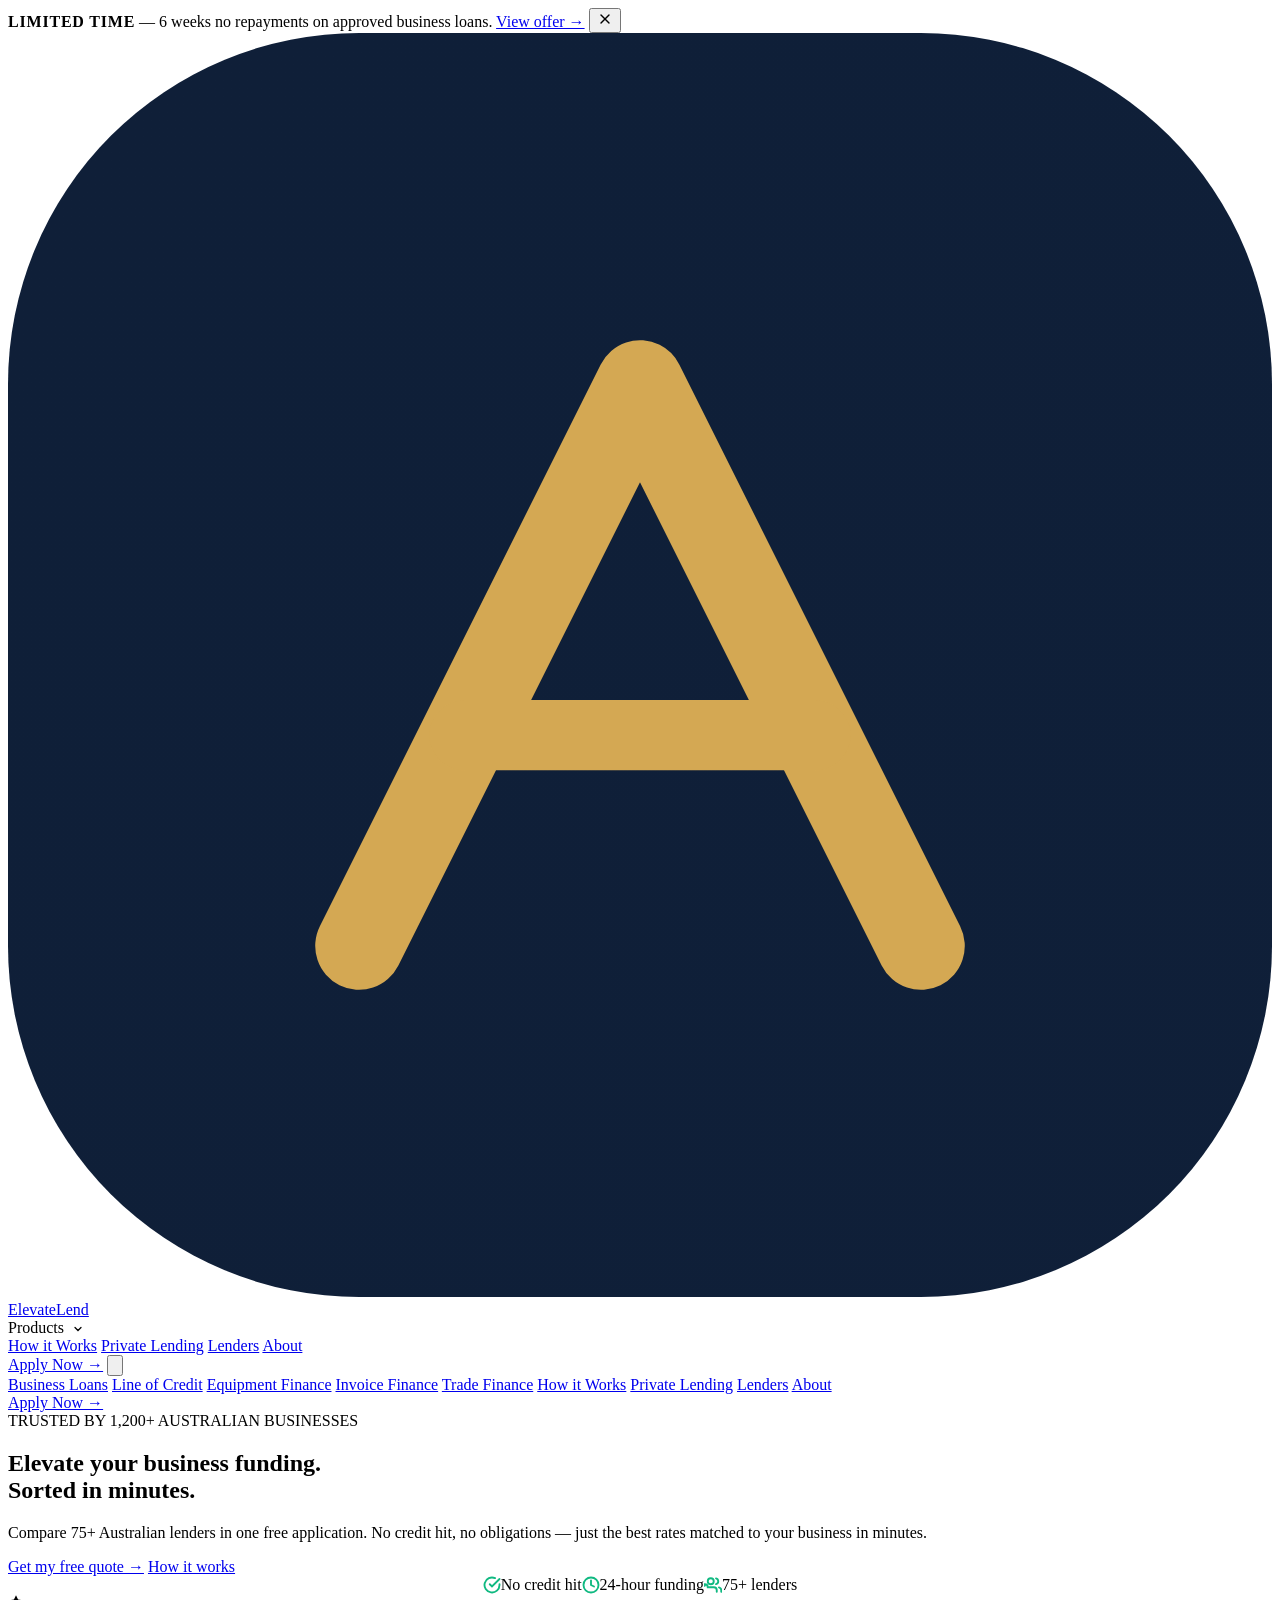
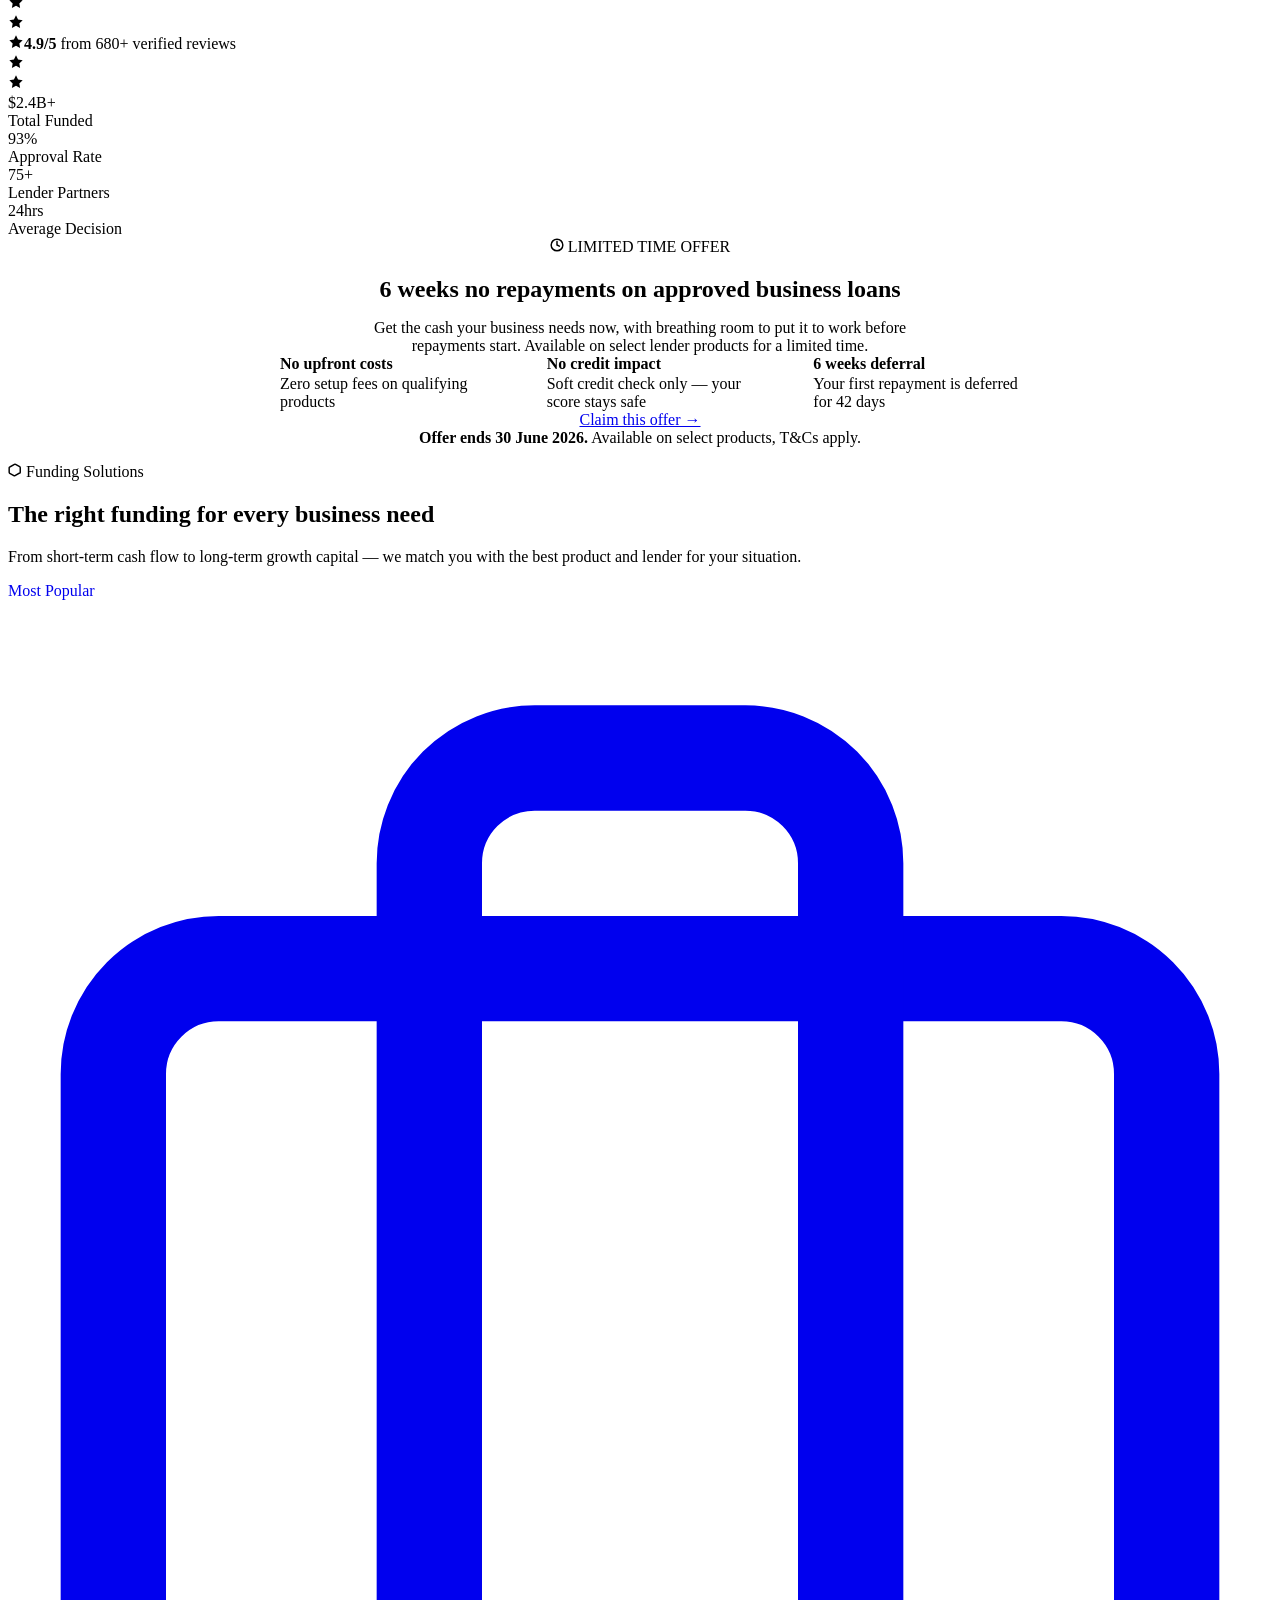
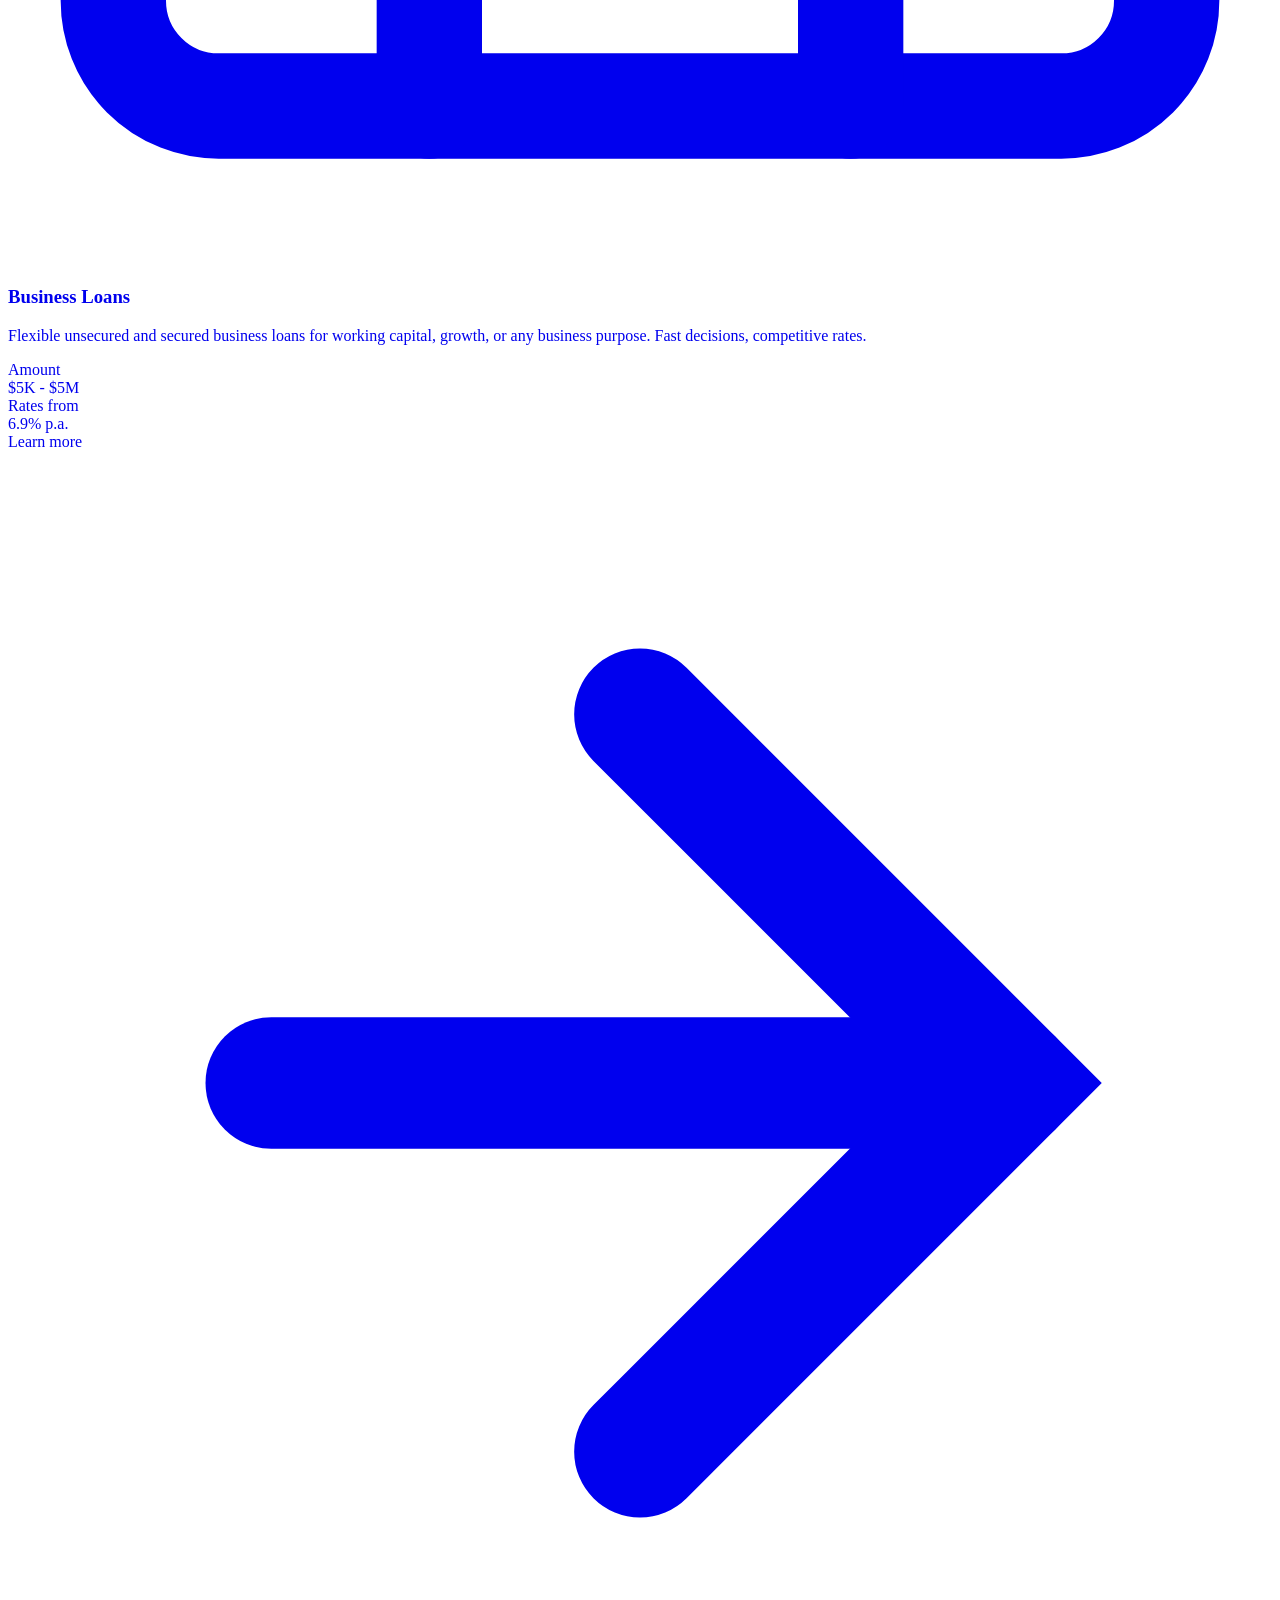
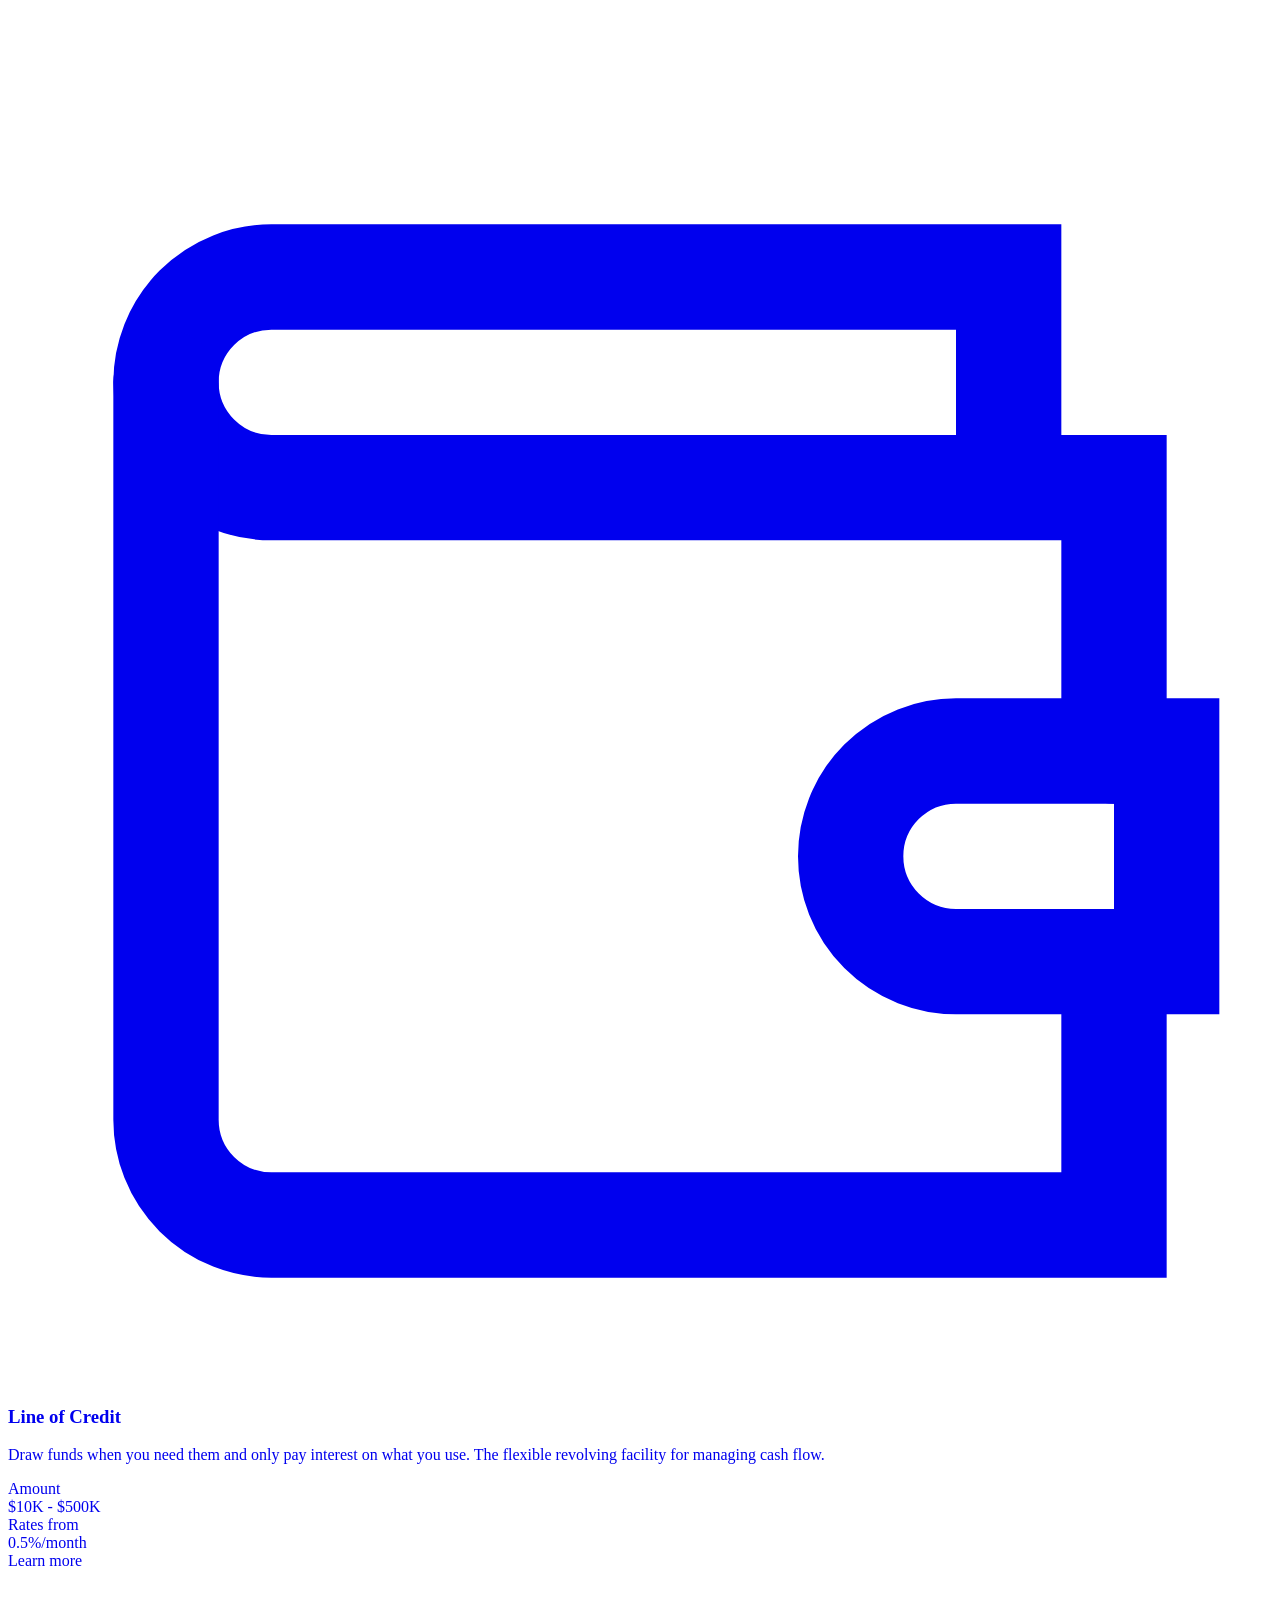
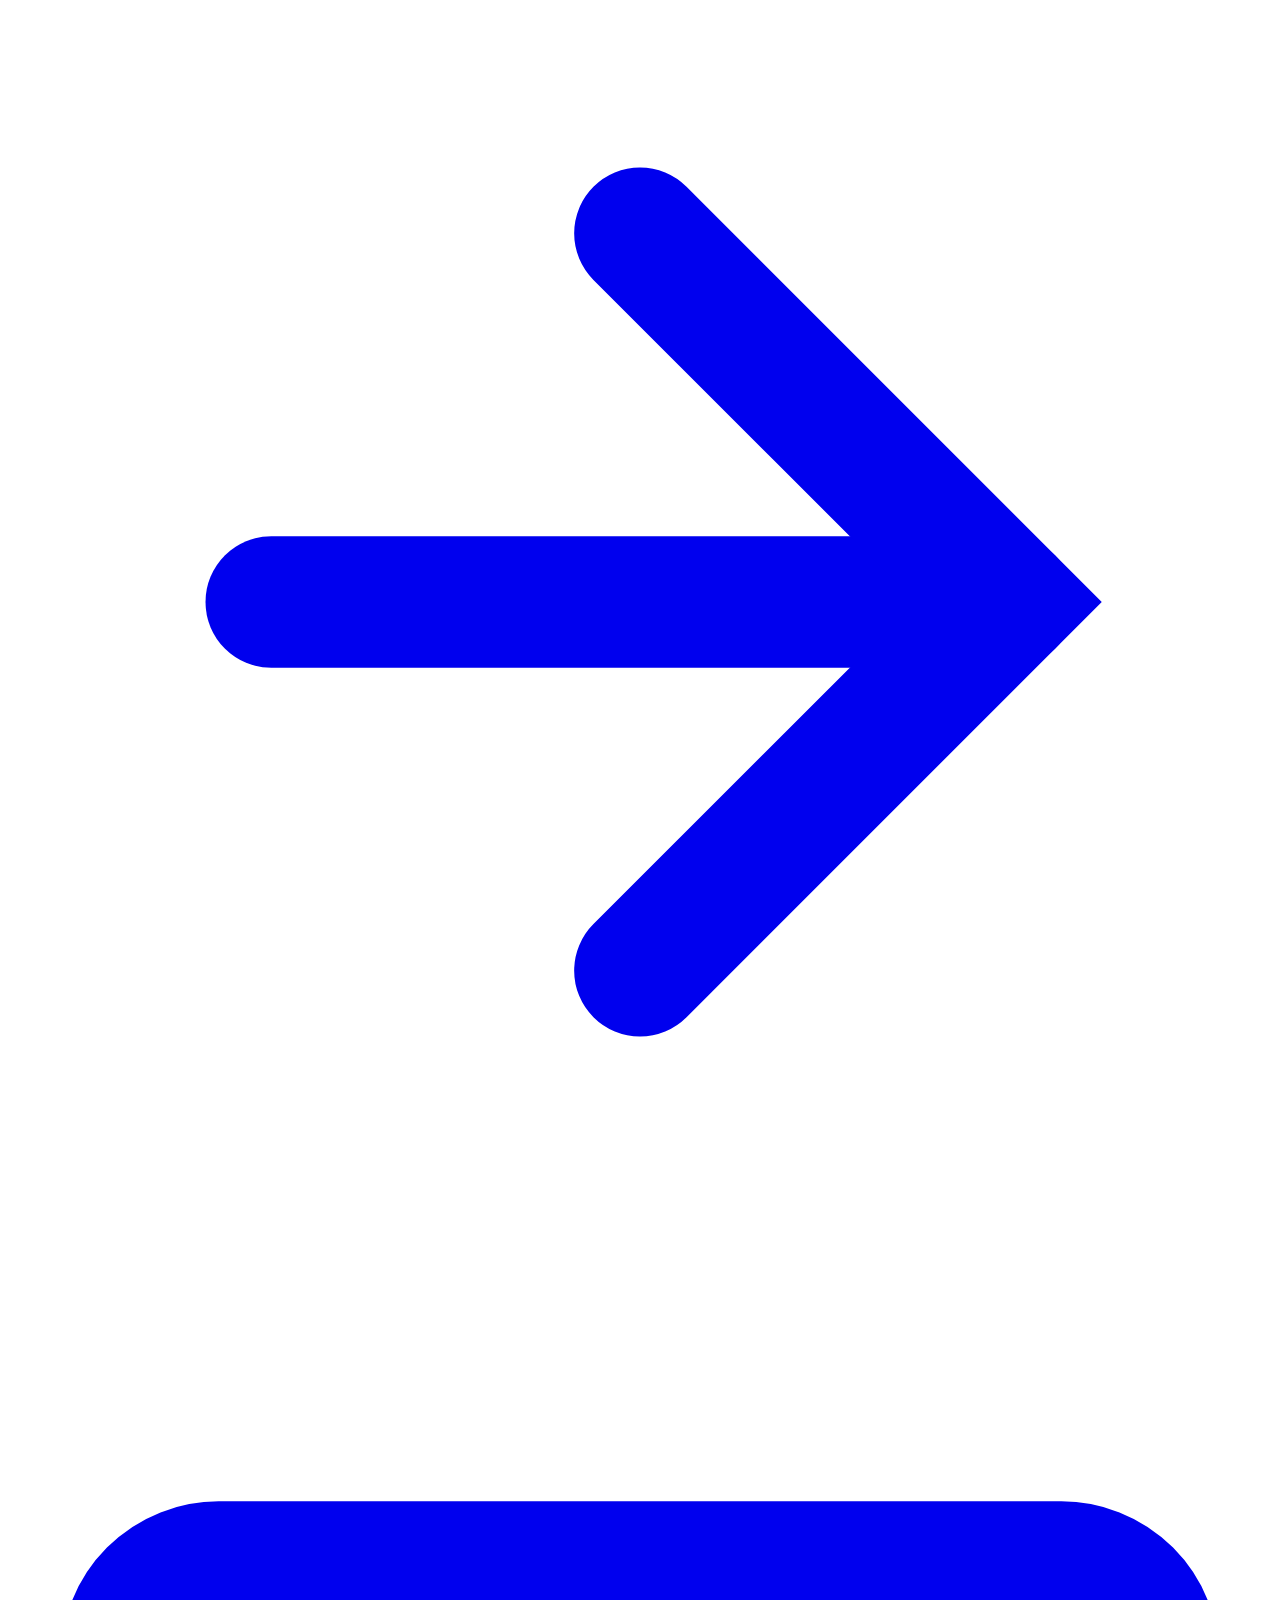
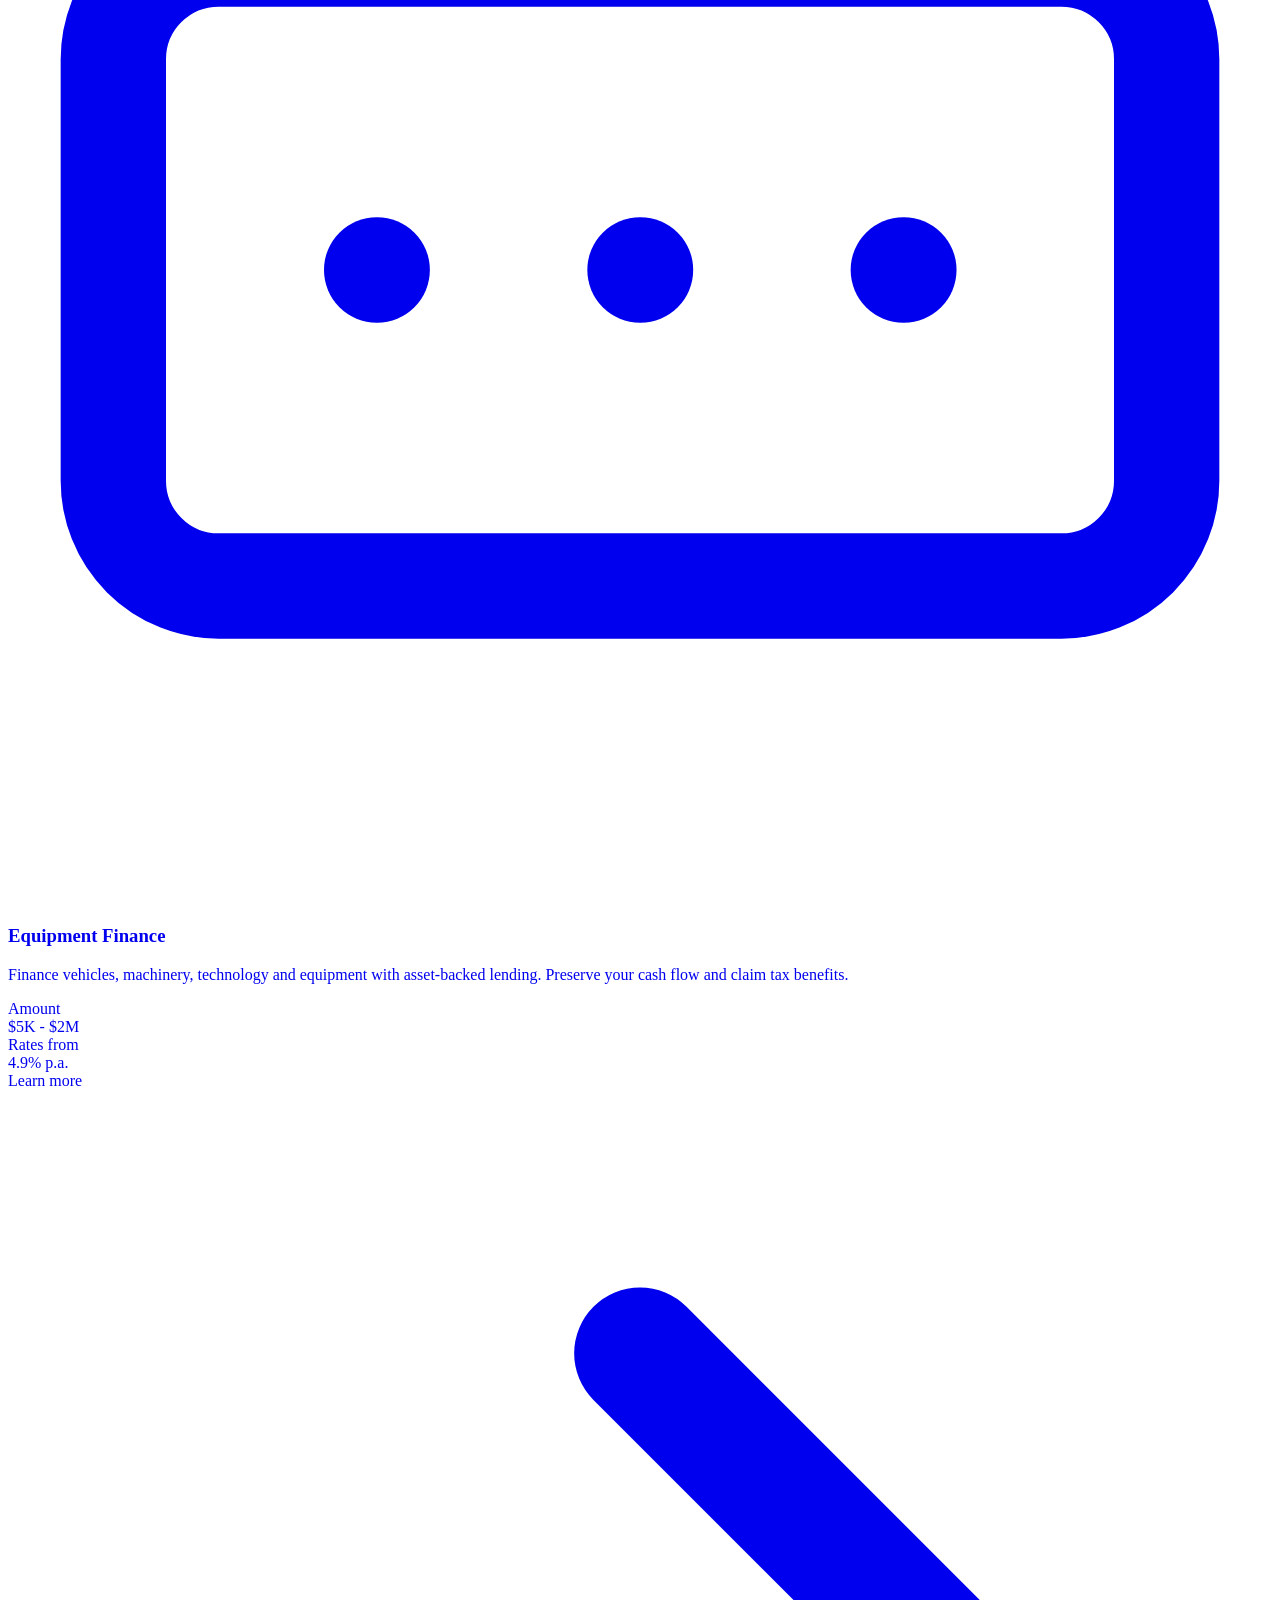
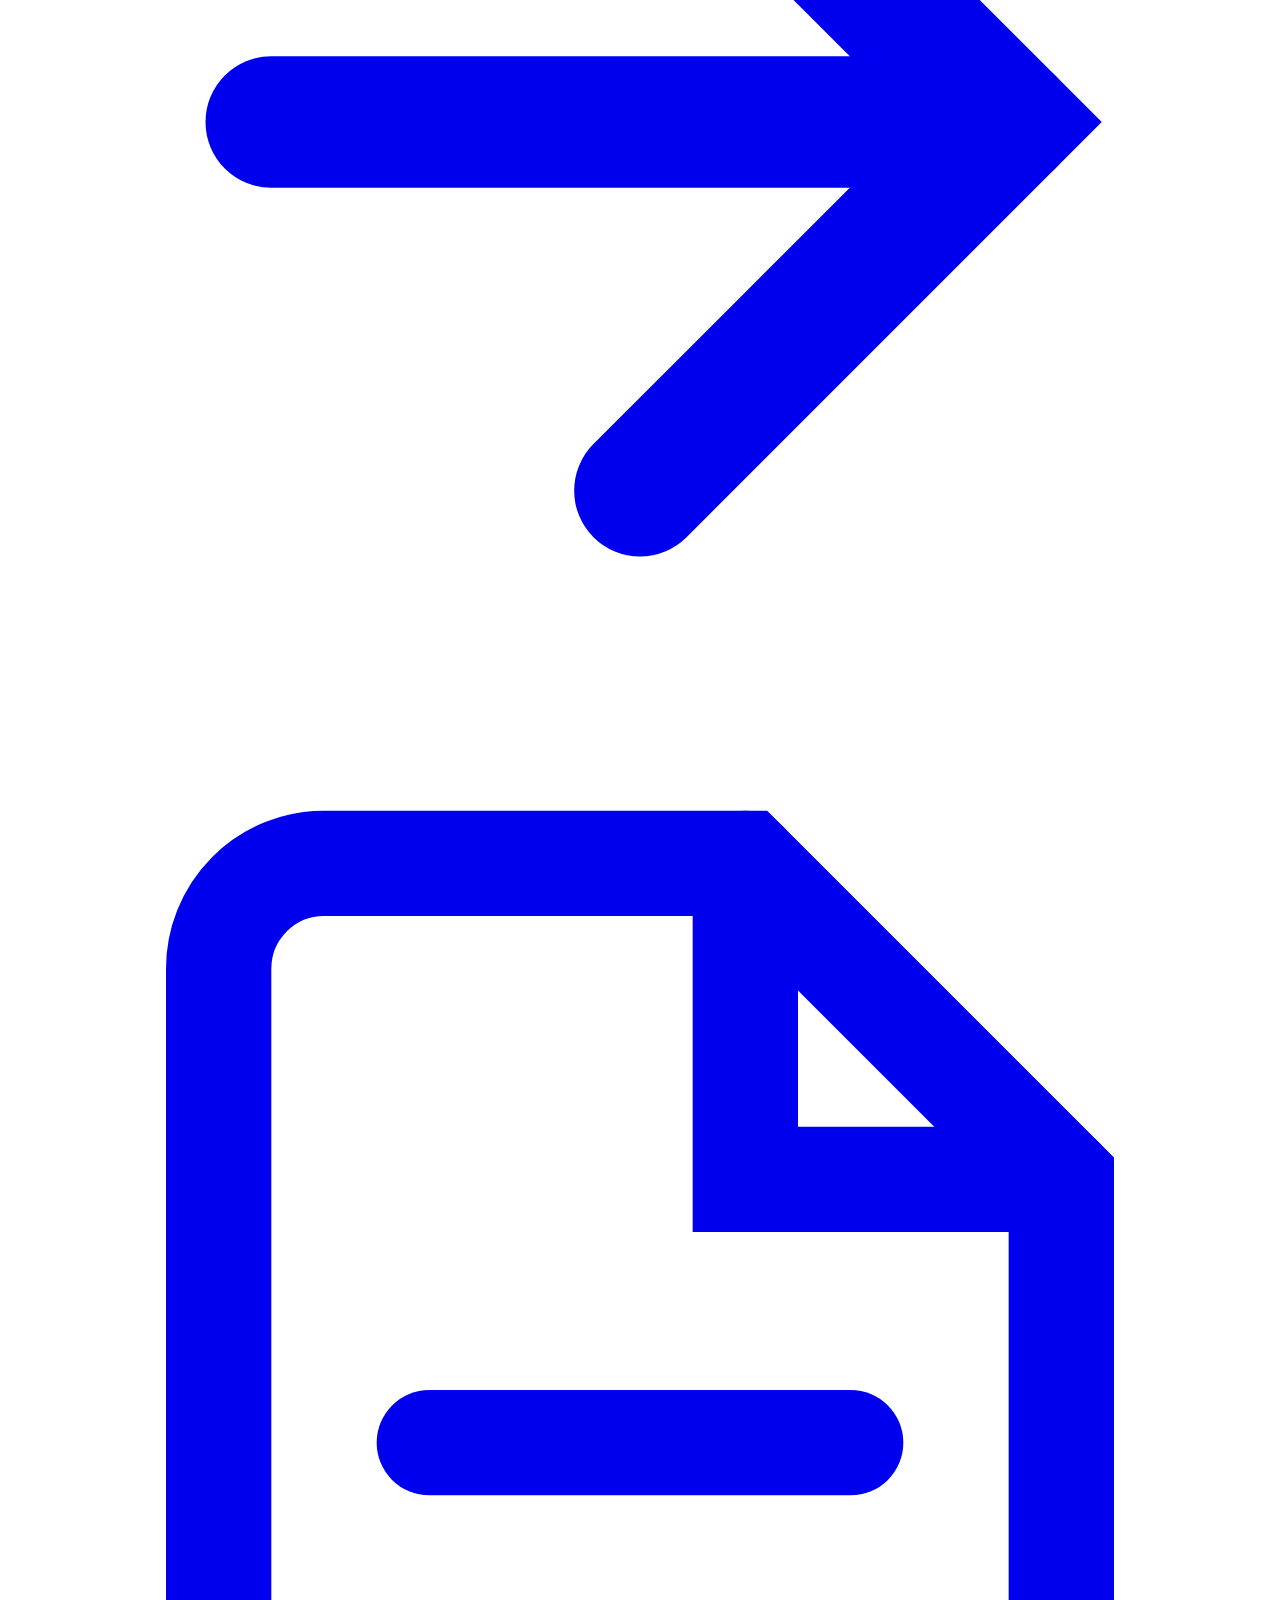
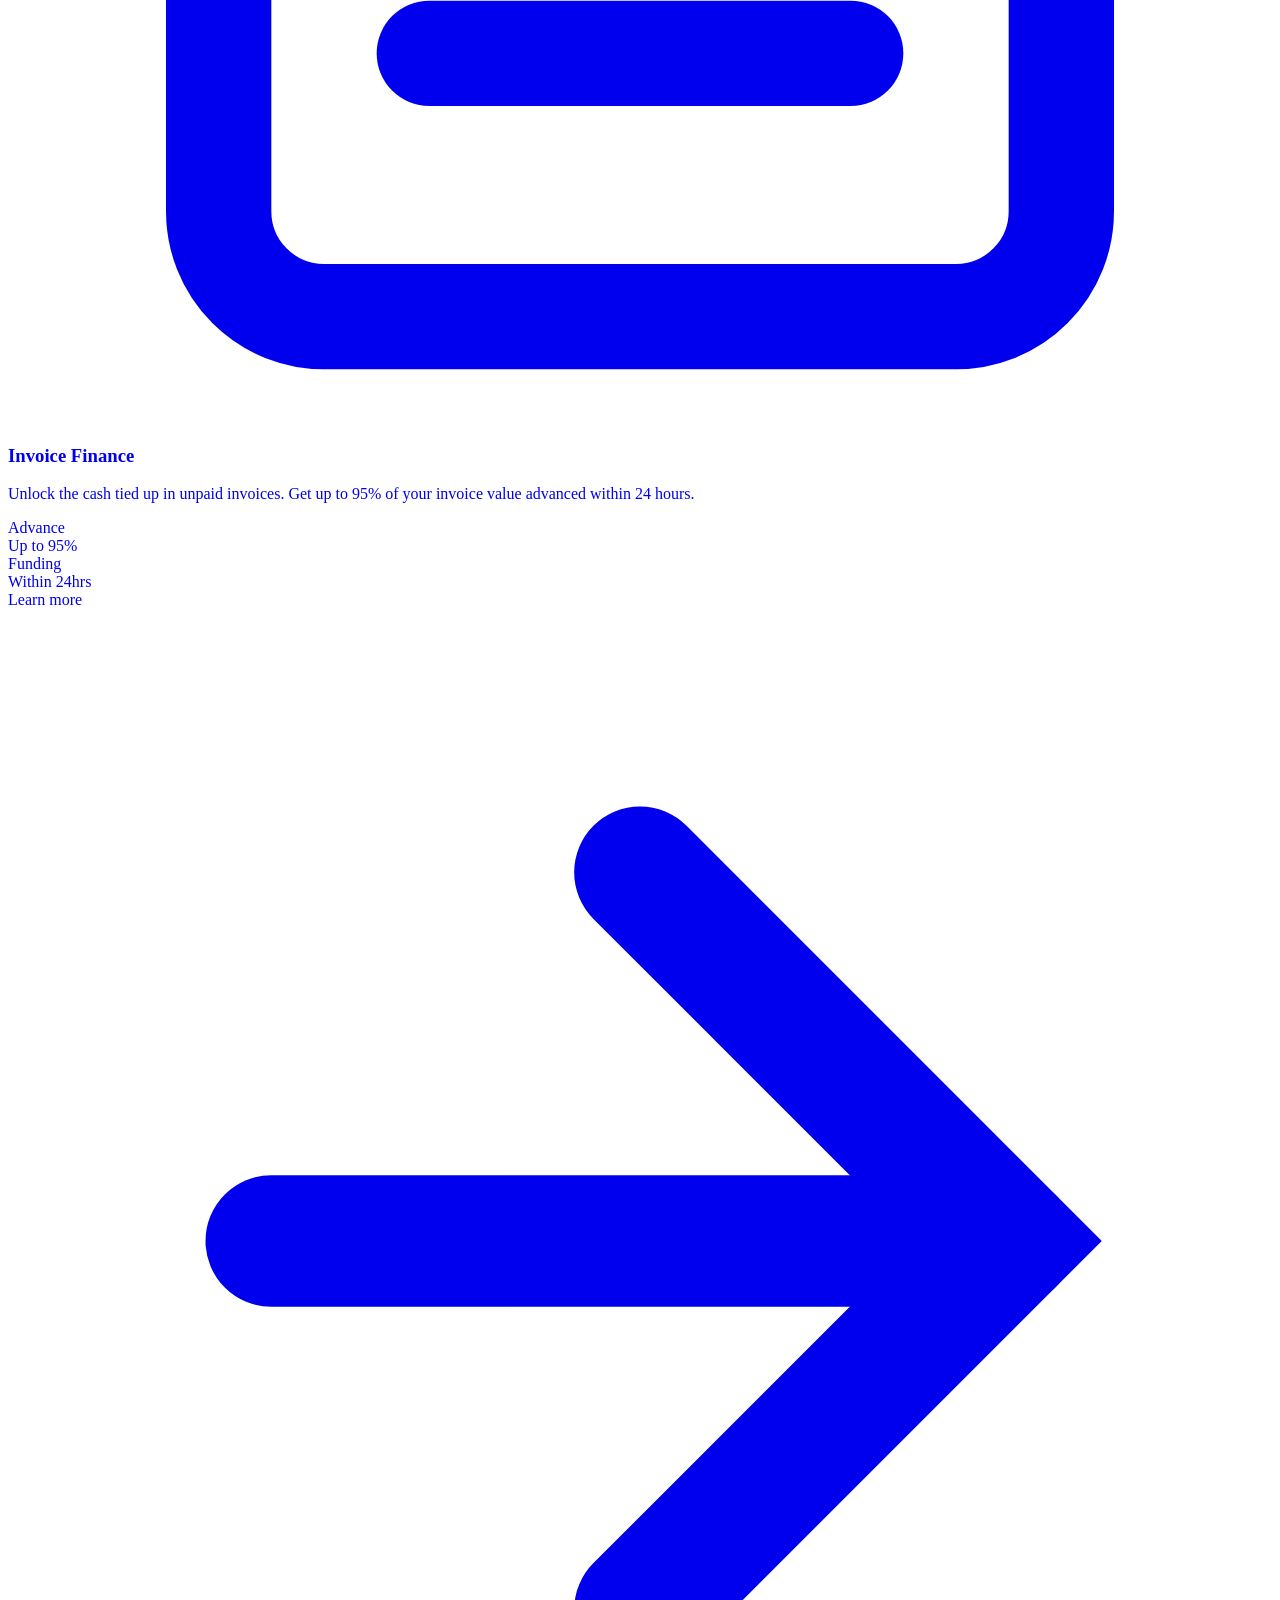
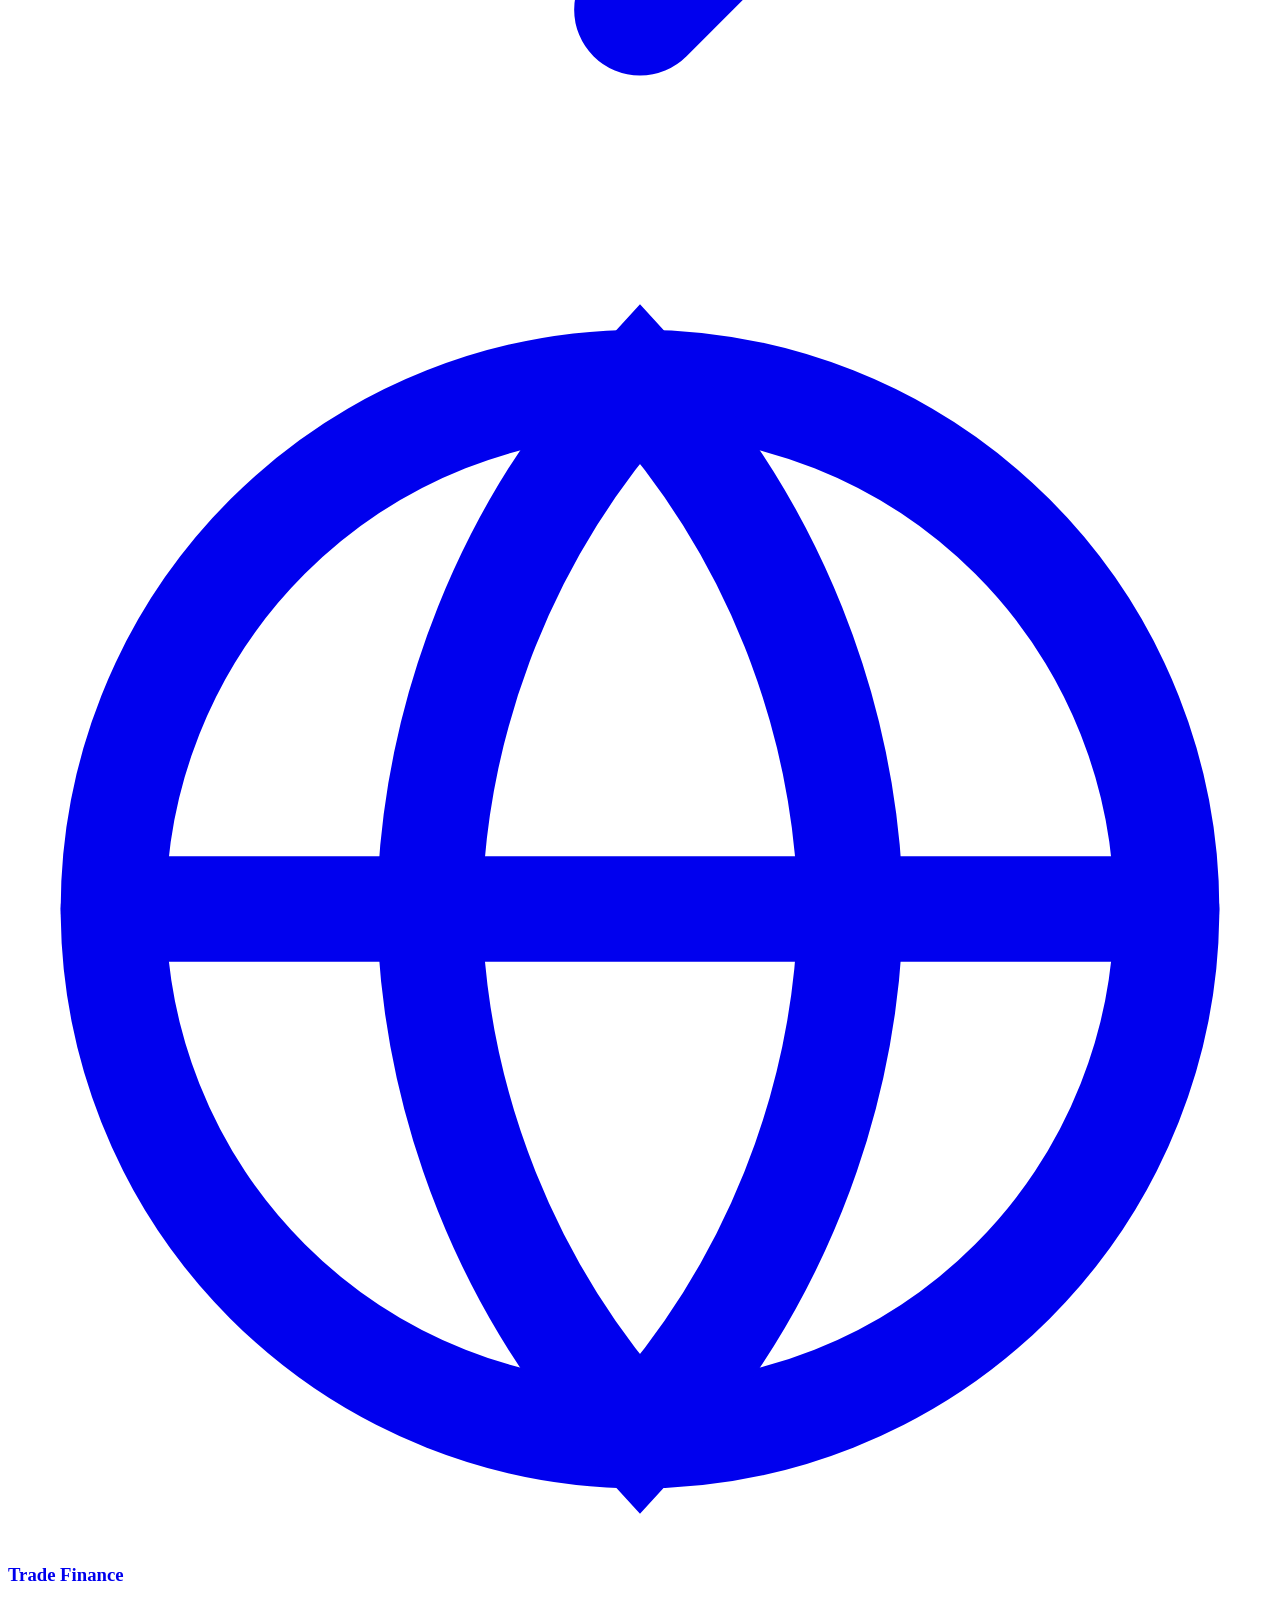
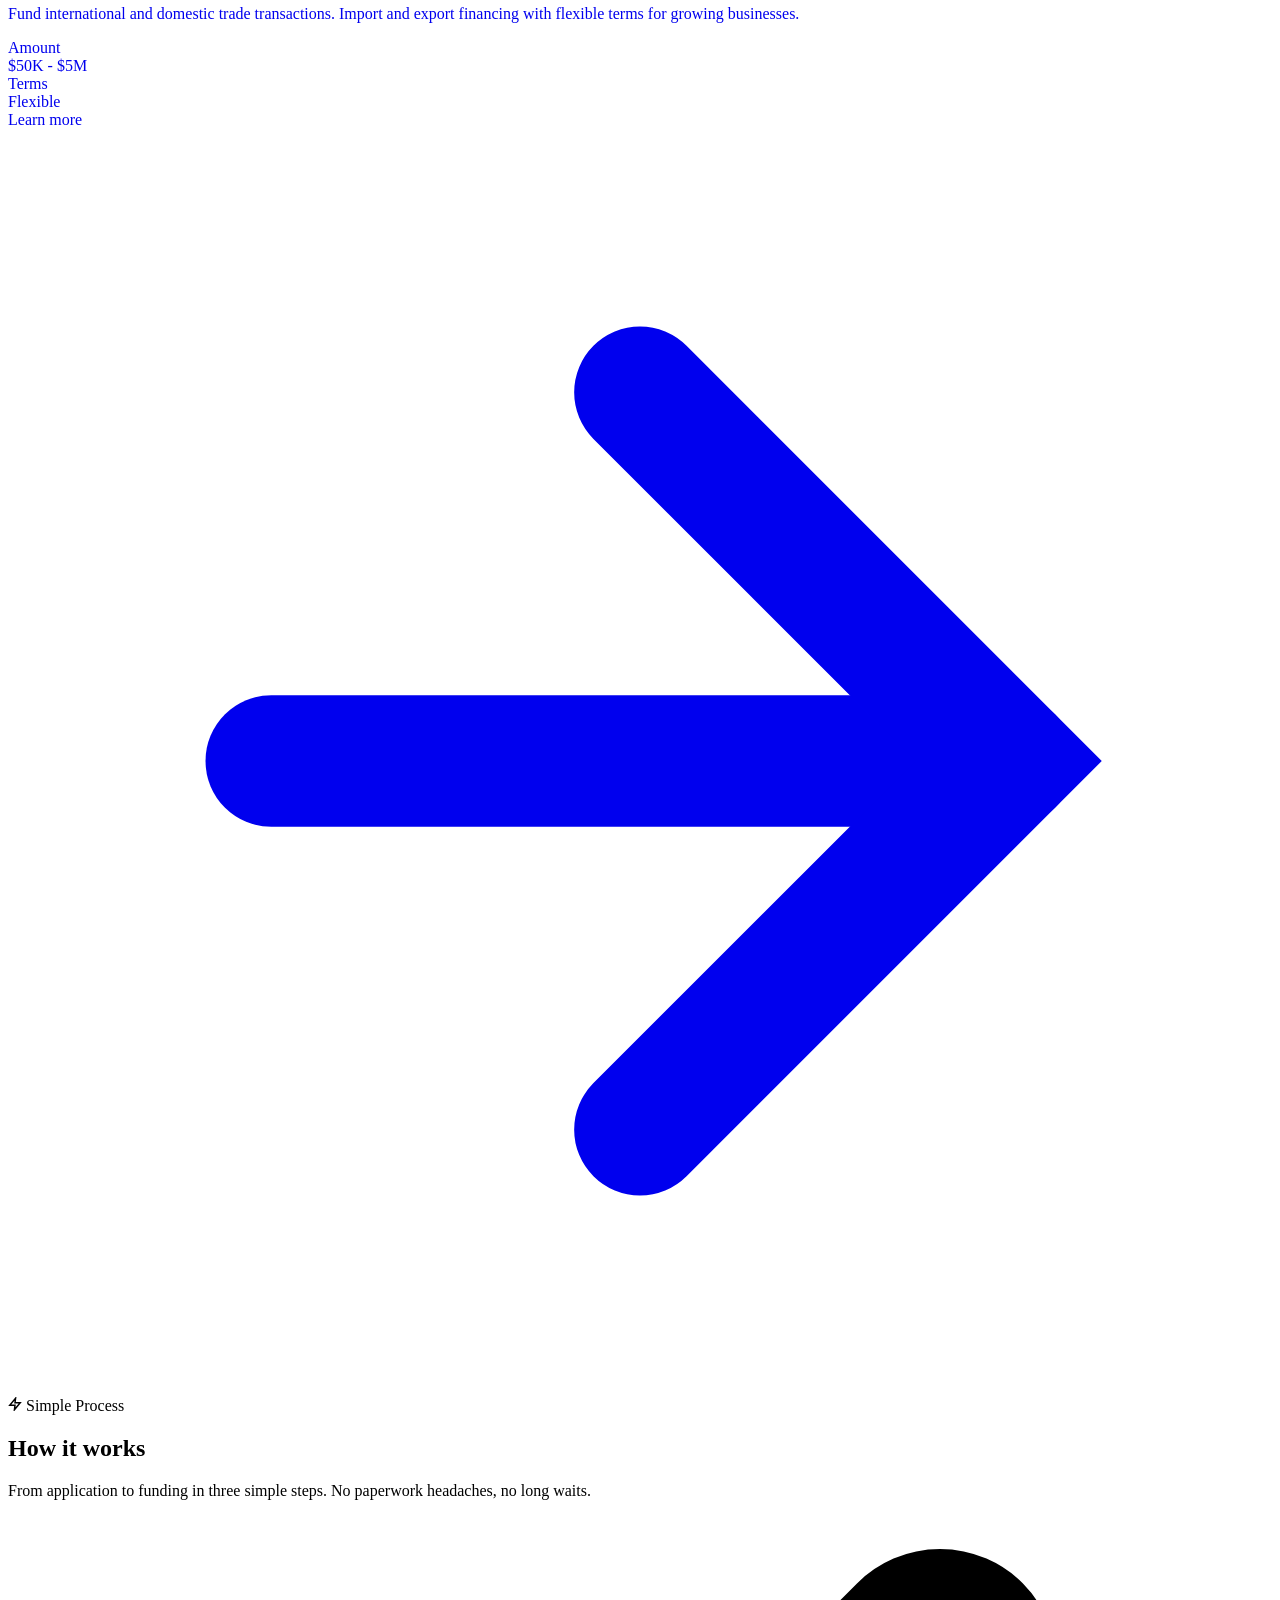
==== index.html @ 4f97f8c4 "Add files via upload" ====
<!DOCTYPE html>
<html lang="en-AU">
<head>
  <meta charset="UTF-8">
  <meta name="viewport" content="width=device-width, initial-scale=1.0">
  <meta name="description" content="Compare 75+ Australian business lenders in one free application. No credit hit, no obligations. Get matched to the best rates in minutes. ElevateLend — business funding, sorted.">
  <meta name="keywords" content="business loans Australia, business finance, equipment finance, line of credit, invoice finance, trade finance, loan comparison">
  <meta name="author" content="ElevateLend">
  <meta name="robots" content="index, follow">

  <!-- Open Graph -->
  <meta property="og:title" content="ElevateLend — Business Funding, Sorted in Minutes">
  <meta property="og:description" content="Compare 75+ Australian lenders in one free application. No credit hit, no obligations — just the best rates matched to your business.">
  <meta property="og:type" content="website">
  <meta property="og:url" content="https://elevatelend.com.au/">
  <meta property="og:locale" content="en_AU">

  <!-- Twitter -->
  <meta name="twitter:card" content="summary_large_image">
  <meta name="twitter:title" content="ElevateLend — Business Funding, Sorted in Minutes">
  <meta name="twitter:description" content="Compare 75+ Australian lenders in one free application. No credit hit, no obligations.">

  <title>ElevateLend — Business Loans Compared | 75+ Australian Lenders</title>

  <link rel="canonical" href="https://elevatelend.com.au/">
  <link rel="stylesheet" href="css/style.css">

  <!-- Favicon placeholder -->
  <link rel="icon" type="image/svg+xml" href="data:image/svg+xml,<svg xmlns='http://www.w3.org/2000/svg' viewBox='0 0 32 32'><rect width='32' height='32' rx='8' fill='%230a1628'/><path d='M8 22l8-14 8 14' stroke='%23d4a853' stroke-width='3' fill='none' stroke-linecap='round' stroke-linejoin='round'/></svg>">
</head>
<body>

  <!-- ====================================================================
       1. PROMO TOP BAR
       ==================================================================== -->
  <div class="promo-bar" role="banner" id="promo-bar">
    <div class="container" style="position: relative;">
      <span style="font-weight: 600; letter-spacing: 0.05em; text-transform: uppercase;">LIMITED TIME</span> &mdash; 6 weeks no repayments on approved business loans. <a href="#eofy-offer">View offer &rarr;</a>
      <button class="promo-bar__close" aria-label="Close promotional banner" onclick="document.getElementById('promo-bar').style.display='none'">
        <svg width="16" height="16" viewBox="0 0 24 24" fill="none" stroke="currentColor" stroke-width="2" stroke-linecap="round"><line x1="18" y1="6" x2="6" y2="18"/><line x1="6" y1="6" x2="18" y2="18"/></svg>
      </button>
    </div>
  </div>

  <!-- ====================================================================
       2. NAVIGATION
       ==================================================================== -->
  <nav class="nav" id="main-nav" role="navigation" aria-label="Main navigation">
    <div class="container">
      <div class="nav__inner">

        <!-- Logo -->
        <a href="/" class="nav__logo" aria-label="ElevateLend home">
          <svg class="nav__logo-icon" viewBox="0 0 36 36" fill="none" xmlns="http://www.w3.org/2000/svg" aria-hidden="true">
            <rect width="36" height="36" rx="10" fill="url(#logo-grad)"/>
            <path d="M10 26l8-16 8 16" stroke="#d4a853" stroke-width="2.5" fill="none" stroke-linecap="round" stroke-linejoin="round"/>
            <path d="M13 20h10" stroke="#d4a853" stroke-width="2" stroke-linecap="round"/>
            <defs><linearGradient id="logo-grad" x1="0" y1="0" x2="36" y2="36"><stop stop-color="#0f1f38"/><stop offset="1" stop-color="#152848"/></linearGradient></defs>
          </svg>
          <span class="nav__logo-text">Elevate<span>Lend</span></span>
        </a>

        <!-- Desktop Links -->
        <div class="nav__links">
          <div class="nav__link" style="position:relative; cursor:pointer;" id="products-dropdown-trigger">
            Products
            <svg width="12" height="12" viewBox="0 0 24 24" fill="none" stroke="currentColor" stroke-width="2.5" stroke-linecap="round" style="margin-left:4px; display:inline-block; vertical-align:middle;"><polyline points="6 9 12 15 18 9"/></svg>
            <!-- Dropdown -->
            <div style="display:none; position:absolute; top:100%; left:0; min-width:220px; background:rgba(10,22,40,0.95); backdrop-filter:blur(16px); border-radius:var(--radius-lg); padding:var(--space-2) 0; box-shadow:var(--shadow-xl); border:1px solid rgba(255,255,255,0.08); z-index:var(--z-dropdown);" id="products-dropdown">
              <a href="/products/business-loans/" style="display:block; padding:var(--space-3) var(--space-5); font-size:var(--font-size-sm); color:rgba(255,255,255,0.8); transition:all 150ms;">Business Loans</a>
              <a href="/products/line-of-credit/" style="display:block; padding:var(--space-3) var(--space-5); font-size:var(--font-size-sm); color:rgba(255,255,255,0.8); transition:all 150ms;">Line of Credit</a>
              <a href="/products/equipment-finance/" style="display:block; padding:var(--space-3) var(--space-5); font-size:var(--font-size-sm); color:rgba(255,255,255,0.8); transition:all 150ms;">Equipment Finance</a>
              <a href="/products/invoice-finance/" style="display:block; padding:var(--space-3) var(--space-5); font-size:var(--font-size-sm); color:rgba(255,255,255,0.8); transition:all 150ms;">Invoice Finance</a>
              <a href="/products/trade-finance/" style="display:block; padding:var(--space-3) var(--space-5); font-size:var(--font-size-sm); color:rgba(255,255,255,0.8); transition:all 150ms;">Trade Finance</a>
            </div>
          </div>
          <a href="/how-it-works/" class="nav__link">How it Works</a>
          <a href="/private-lending/" class="nav__link">Private Lending</a>
          <a href="/lenders/" class="nav__link">Lenders</a>
          <a href="/about/" class="nav__link">About</a>
        </div>

        <!-- Actions -->
        <div class="nav__actions">
          <a href="tel:1300000000" class="nav__link" style="display:none;" aria-label="Call us">
            <svg width="16" height="16" viewBox="0 0 24 24" fill="none" stroke="currentColor" stroke-width="2" stroke-linecap="round" style="display:inline-block; vertical-align:middle; margin-right:4px;"><path d="M22 16.92v3a2 2 0 01-2.18 2 19.79 19.79 0 01-8.63-3.07 19.5 19.5 0 01-6-6A19.79 19.79 0 012.12 4.18 2 2 0 014.11 2h3a2 2 0 012 1.72c.127.96.361 1.903.7 2.81a2 2 0 01-.45 2.11L8.09 9.91a16 16 0 006 6l1.27-1.27a2 2 0 012.11-.45c.907.339 1.85.573 2.81.7A2 2 0 0122 16.92z"/></svg>
            1300 000 000
          </a>
          <a href="/apply/" class="btn btn--primary btn--sm nav__cta">Apply Now &rarr;</a>

          <!-- Mobile toggle -->
          <button class="nav__toggle" data-nav-toggle aria-label="Toggle navigation menu" aria-expanded="false">
            <svg class="nav__toggle-icon" viewBox="0 0 24 24" fill="none" stroke="currentColor" stroke-width="2" stroke-linecap="round"><line x1="3" y1="6" x2="21" y2="6"/><line x1="3" y1="12" x2="21" y2="12"/><line x1="3" y1="18" x2="21" y2="18"/></svg>
          </button>
        </div>
      </div>
    </div>

    <!-- Mobile menu -->
    <div class="nav__mobile-menu" data-nav-menu>
      <a href="/products/business-loans/" class="nav__mobile-link">Business Loans</a>
      <a href="/products/line-of-credit/" class="nav__mobile-link">Line of Credit</a>
      <a href="/products/equipment-finance/" class="nav__mobile-link">Equipment Finance</a>
      <a href="/products/invoice-finance/" class="nav__mobile-link">Invoice Finance</a>
      <a href="/products/trade-finance/" class="nav__mobile-link">Trade Finance</a>
      <a href="/how-it-works/" class="nav__mobile-link">How it Works</a>
      <a href="/private-lending/" class="nav__mobile-link">Private Lending</a>
      <a href="/lenders/" class="nav__mobile-link">Lenders</a>
      <a href="/about/" class="nav__mobile-link">About</a>
      <div class="nav__mobile-cta">
        <a href="/apply/" class="btn btn--primary btn--block">Apply Now &rarr;</a>
      </div>
    </div>
  </nav>

  <!-- ====================================================================
       3. HERO SECTION
       ==================================================================== -->
  <section class="hero" id="hero">
    <div class="hero__grid-pattern" aria-hidden="true"></div>
    <div class="container">
      <div class="hero__content">

        <!-- Trust badge -->
        <div class="hero__badge">
          <span class="hero__badge-dot" aria-hidden="true"></span>
          TRUSTED BY 1,200+ AUSTRALIAN BUSINESSES
        </div>

        <!-- Headline -->
        <h1 class="hero__title">
          Elevate your business funding.<br>
          <span class="hero__title-highlight">Sorted in minutes.</span>
        </h1>

        <!-- Subtext -->
        <p class="hero__subtitle">
          Compare 75+ Australian lenders in one free application. No credit hit, no obligations &mdash; just the best rates matched to your business in minutes.
        </p>

        <!-- CTA buttons -->
        <div class="hero__actions">
          <a href="/apply/" class="btn btn--primary btn--lg btn--pulse">Get my free quote &rarr;</a>
          <a href="/how-it-works/" class="btn btn--outline btn--lg">How it works</a>
        </div>

        <!-- Trust indicators -->
        <div style="display:flex; flex-wrap:wrap; justify-content:center; gap:var(--space-6); margin-bottom:var(--space-8);">
          <div style="display:flex; align-items:center; gap:var(--space-2); color:var(--color-navy-200); font-size:var(--font-size-sm);">
            <svg width="18" height="18" viewBox="0 0 24 24" fill="none" stroke="#10b981" stroke-width="2.5" stroke-linecap="round"><path d="M22 11.08V12a10 10 0 11-5.93-9.14"/><polyline points="22 4 12 14.01 9 11.01"/></svg>
            No credit hit
          </div>
          <div style="display:flex; align-items:center; gap:var(--space-2); color:var(--color-navy-200); font-size:var(--font-size-sm);">
            <svg width="18" height="18" viewBox="0 0 24 24" fill="none" stroke="#10b981" stroke-width="2.5" stroke-linecap="round"><circle cx="12" cy="12" r="10"/><polyline points="12 6 12 12 16 14"/></svg>
            24-hour funding
          </div>
          <div style="display:flex; align-items:center; gap:var(--space-2); color:var(--color-navy-200); font-size:var(--font-size-sm);">
            <svg width="18" height="18" viewBox="0 0 24 24" fill="none" stroke="#10b981" stroke-width="2.5" stroke-linecap="round"><path d="M17 21v-2a4 4 0 00-4-4H5a4 4 0 00-4-4v2"/><circle cx="9" cy="7" r="4"/><path d="M23 21v-2a4 4 0 00-3-3.87"/><path d="M16 3.13a4 4 0 010 7.75"/></svg>
            75+ lenders
          </div>
        </div>

        <!-- Social proof / rating -->
        <div class="hero__social-proof">
          <div style="display:flex; align-items:center; gap:var(--space-4);">
            <!-- Star rating -->
            <div class="hero__stars" aria-label="4.9 out of 5 stars">
              <svg class="hero__star-icon" viewBox="0 0 24 24" fill="currentColor"><polygon points="12 2 15.09 8.26 22 9.27 17 14.14 18.18 21.02 12 17.77 5.82 21.02 7 14.14 2 9.27 8.91 8.26"/></svg>
              <svg class="hero__star-icon" viewBox="0 0 24 24" fill="currentColor"><polygon points="12 2 15.09 8.26 22 9.27 17 14.14 18.18 21.02 12 17.77 5.82 21.02 7 14.14 2 9.27 8.91 8.26"/></svg>
              <svg class="hero__star-icon" viewBox="0 0 24 24" fill="currentColor"><polygon points="12 2 15.09 8.26 22 9.27 17 14.14 18.18 21.02 12 17.77 5.82 21.02 7 14.14 2 9.27 8.91 8.26"/></svg>
              <svg class="hero__star-icon" viewBox="0 0 24 24" fill="currentColor"><polygon points="12 2 15.09 8.26 22 9.27 17 14.14 18.18 21.02 12 17.77 5.82 21.02 7 14.14 2 9.27 8.91 8.26"/></svg>
              <svg class="hero__star-icon" viewBox="0 0 24 24" fill="currentColor"><polygon points="12 2 15.09 8.26 22 9.27 17 14.14 18.18 21.02 12 17.77 5.82 21.02 7 14.14 2 9.27 8.91 8.26"/></svg>
            </div>
            <p class="hero__social-text"><strong>4.9/5</strong> from 680+ verified reviews</p>
          </div>
        </div>

      </div>
    </div>
  </section>

  <!-- ====================================================================
       4. STATS BAR
       ==================================================================== -->
  <section class="section--dark" style="padding-block:var(--space-10);">
    <div class="container">
      <div class="stats stats--divided">
        <div class="stat">
          <div class="stat__value" data-counter="$2.4B+">$2.4B+</div>
          <div class="stat__label">Total Funded</div>
        </div>
        <div class="stat">
          <div class="stat__value" data-counter="93%">93%</div>
          <div class="stat__label">Approval Rate</div>
        </div>
        <div class="stat">
          <div class="stat__value" data-counter="75+">75+</div>
          <div class="stat__label">Lender Partners</div>
        </div>
        <div class="stat">
          <div class="stat__value" data-counter="24hrs">24hrs</div>
          <div class="stat__label">Average Decision</div>
        </div>
      </div>
    </div>
  </section>

  <!-- ====================================================================
       5. EOFY OFFER SECTION
       ==================================================================== -->
  <section class="section section--gray" id="eofy-offer">
    <div class="container">
      <div style="max-width:800px; margin-inline:auto; text-align:center;">

        <span class="badge badge--gold" style="margin-bottom:var(--space-4); display:inline-flex;">
          <svg width="14" height="14" viewBox="0 0 24 24" fill="none" stroke="currentColor" stroke-width="2.5" stroke-linecap="round" style="margin-right:4px;"><circle cx="12" cy="12" r="10"/><polyline points="12 6 12 12 16 14"/></svg>
          LIMITED TIME OFFER
        </span>

        <h2 class="section-header__title" style="margin-bottom:var(--space-4);">
          6 weeks <span class="text-gradient">no repayments</span> on approved business loans
        </h2>

        <p class="section-header__subtitle" style="margin-bottom:var(--space-8); max-width:600px; margin-inline:auto;">
          Get the cash your business needs now, with breathing room to put it to work before repayments start. Available on select lender products for a limited time.
        </p>

        <div style="display:grid; grid-template-columns:repeat(auto-fit, minmax(200px, 1fr)); gap:var(--space-6); margin-bottom:var(--space-8); text-align:left;">
          <div style="display:flex; gap:var(--space-3); align-items:flex-start;">
            <div style="width:40px; height:40px; display:flex; align-items:center; justify-content:center; background:linear-gradient(135deg, var(--color-gold-100), var(--color-gold-50)); border-radius:var(--radius-lg); flex-shrink:0;">
              <svg width="20" height="20" viewBox="0 0 24 24" fill="none" stroke="var(--color-gold-500)" stroke-width="2" stroke-linecap="round"><rect x="1" y="4" width="22" height="16" rx="2"/><line x1="1" y1="10" x2="23" y2="10"/></svg>
            </div>
            <div>
              <div style="font-weight:600; color:var(--color-navy-900); margin-bottom:2px;">No upfront costs</div>
              <div style="font-size:var(--font-size-sm); color:var(--color-gray-500);">Zero setup fees on qualifying products</div>
            </div>
          </div>
          <div style="display:flex; gap:var(--space-3); align-items:flex-start;">
            <div style="width:40px; height:40px; display:flex; align-items:center; justify-content:center; background:linear-gradient(135deg, var(--color-gold-100), var(--color-gold-50)); border-radius:var(--radius-lg); flex-shrink:0;">
              <svg width="20" height="20" viewBox="0 0 24 24" fill="none" stroke="var(--color-gold-500)" stroke-width="2" stroke-linecap="round"><path d="M12 22s8-4 8-10V5l-8-3-8 3v7c0 6 8 10 8 10z"/></svg>
            </div>
            <div>
              <div style="font-weight:600; color:var(--color-navy-900); margin-bottom:2px;">No credit impact</div>
              <div style="font-size:var(--font-size-sm); color:var(--color-gray-500);">Soft credit check only &mdash; your score stays safe</div>
            </div>
          </div>
          <div style="display:flex; gap:var(--space-3); align-items:flex-start;">
            <div style="width:40px; height:40px; display:flex; align-items:center; justify-content:center; background:linear-gradient(135deg, var(--color-gold-100), var(--color-gold-50)); border-radius:var(--radius-lg); flex-shrink:0;">
              <svg width="20" height="20" viewBox="0 0 24 24" fill="none" stroke="var(--color-gold-500)" stroke-width="2" stroke-linecap="round"><polyline points="20 6 9 17 4 12"/></svg>
            </div>
            <div>
              <div style="font-weight:600; color:var(--color-navy-900); margin-bottom:2px;">6 weeks deferral</div>
              <div style="font-size:var(--font-size-sm); color:var(--color-gray-500);">Your first repayment is deferred for 42 days</div>
            </div>
          </div>
        </div>

        <a href="/apply/" class="btn btn--primary btn--lg">Claim this offer &rarr;</a>
        <p class="scarcity-notice" style="margin-top:var(--space-4); text-align:center;">
          <strong>Offer ends 30 June 2026.</strong> Available on select products, T&amp;Cs apply.
        </p>
      </div>
    </div>
  </section>

  <!-- ====================================================================
       6. PRODUCTS SECTION
       ==================================================================== -->
  <section class="section" id="products">
    <div class="container">
      <div class="section-header">
        <span class="section-header__badge">
          <svg width="14" height="14" viewBox="0 0 24 24" fill="none" stroke="currentColor" stroke-width="2.5" stroke-linecap="round"><path d="M21 16V8a2 2 0 00-1-1.73l-7-4a2 2 0 00-2 0l-7 4A2 2 0 002 8v8a2 2 0 001 1.73l7 4a2 2 0 002 0l7-4A2 2 0 0021 16z"/></svg>
          Funding Solutions
        </span>
        <h2 class="section-header__title">The right funding for every business need</h2>
        <p class="section-header__subtitle">From short-term cash flow to long-term growth capital &mdash; we match you with the best product and lender for your situation.</p>
      </div>

      <div class="product-cards">

        <!-- Business Loans -->
        <a href="/products/business-loans/" class="product-card product-card--featured" style="text-decoration:none;">
          <span class="product-card__badge">Most Popular</span>
          <div class="product-card__icon">
            <svg viewBox="0 0 24 24" fill="none" stroke="currentColor" stroke-width="2" stroke-linecap="round"><rect x="2" y="7" width="20" height="14" rx="2"/><path d="M16 21V5a2 2 0 00-2-2h-4a2 2 0 00-2 2v16"/></svg>
          </div>
          <h3 class="product-card__title">Business Loans</h3>
          <p class="product-card__description">Flexible unsecured and secured business loans for working capital, growth, or any business purpose. Fast decisions, competitive rates.</p>
          <div class="product-card__details">
            <div>
              <div class="product-card__detail-label">Amount</div>
              <div class="product-card__detail-value">$5K - $5M</div>
            </div>
            <div>
              <div class="product-card__detail-label">Rates from</div>
              <div class="product-card__detail-value product-card__detail-value--highlight">6.9% p.a.</div>
            </div>
          </div>
          <div class="product-card__footer">
            <span class="product-card__link">
              Learn more
              <svg class="product-card__link-arrow" viewBox="0 0 24 24" fill="none" stroke="currentColor" stroke-width="2.5" stroke-linecap="round"><line x1="5" y1="12" x2="19" y2="12"/><polyline points="12 5 19 12 12 19"/></svg>
            </span>
          </div>
        </a>

        <!-- Line of Credit -->
        <a href="/products/line-of-credit/" class="product-card" style="text-decoration:none;">
          <div class="product-card__icon">
            <svg viewBox="0 0 24 24" fill="none" stroke="currentColor" stroke-width="2" stroke-linecap="round"><path d="M21 12V7H5a2 2 0 010-4h14v4"/><path d="M3 5v14a2 2 0 002 2h16v-5"/><path d="M18 12a2 2 0 000 4h4v-4h-4z"/></svg>
          </div>
          <h3 class="product-card__title">Line of Credit</h3>
          <p class="product-card__description">Draw funds when you need them and only pay interest on what you use. The flexible revolving facility for managing cash flow.</p>
          <div class="product-card__details">
            <div>
              <div class="product-card__detail-label">Amount</div>
              <div class="product-card__detail-value">$10K - $500K</div>
            </div>
            <div>
              <div class="product-card__detail-label">Rates from</div>
              <div class="product-card__detail-value product-card__detail-value--highlight">0.5%/month</div>
            </div>
          </div>
          <div class="product-card__footer">
            <span class="product-card__link">
              Learn more
              <svg class="product-card__link-arrow" viewBox="0 0 24 24" fill="none" stroke="currentColor" stroke-width="2.5" stroke-linecap="round"><line x1="5" y1="12" x2="19" y2="12"/><polyline points="12 5 19 12 12 19"/></svg>
            </span>
          </div>
        </a>

        <!-- Equipment Finance -->
        <a href="/products/equipment-finance/" class="product-card" style="text-decoration:none;">
          <div class="product-card__icon">
            <svg viewBox="0 0 24 24" fill="none" stroke="currentColor" stroke-width="2" stroke-linecap="round"><rect x="2" y="6" width="20" height="12" rx="2"/><path d="M12 12h.01"/><path d="M17 12h.01"/><path d="M7 12h.01"/></svg>
          </div>
          <h3 class="product-card__title">Equipment Finance</h3>
          <p class="product-card__description">Finance vehicles, machinery, technology and equipment with asset-backed lending. Preserve your cash flow and claim tax benefits.</p>
          <div class="product-card__details">
            <div>
              <div class="product-card__detail-label">Amount</div>
              <div class="product-card__detail-value">$5K - $2M</div>
            </div>
            <div>
              <div class="product-card__detail-label">Rates from</div>
              <div class="product-card__detail-value product-card__detail-value--highlight">4.9% p.a.</div>
            </div>
          </div>
          <div class="product-card__footer">
            <span class="product-card__link">
              Learn more
              <svg class="product-card__link-arrow" viewBox="0 0 24 24" fill="none" stroke="currentColor" stroke-width="2.5" stroke-linecap="round"><line x1="5" y1="12" x2="19" y2="12"/><polyline points="12 5 19 12 12 19"/></svg>
            </span>
          </div>
        </a>

        <!-- Invoice Finance -->
        <a href="/products/invoice-finance/" class="product-card" style="text-decoration:none;">
          <div class="product-card__icon">
            <svg viewBox="0 0 24 24" fill="none" stroke="currentColor" stroke-width="2" stroke-linecap="round"><path d="M14 2H6a2 2 0 00-2 2v16a2 2 0 002 2h12a2 2 0 002-2V8z"/><polyline points="14 2 14 8 20 8"/><line x1="16" y1="13" x2="8" y2="13"/><line x1="16" y1="17" x2="8" y2="17"/></svg>
          </div>
          <h3 class="product-card__title">Invoice Finance</h3>
          <p class="product-card__description">Unlock the cash tied up in unpaid invoices. Get up to 95% of your invoice value advanced within 24 hours.</p>
          <div class="product-card__details">
            <div>
              <div class="product-card__detail-label">Advance</div>
              <div class="product-card__detail-value">Up to 95%</div>
            </div>
            <div>
              <div class="product-card__detail-label">Funding</div>
              <div class="product-card__detail-value product-card__detail-value--highlight">Within 24hrs</div>
            </div>
          </div>
          <div class="product-card__footer">
            <span class="product-card__link">
              Learn more
              <svg class="product-card__link-arrow" viewBox="0 0 24 24" fill="none" stroke="currentColor" stroke-width="2.5" stroke-linecap="round"><line x1="5" y1="12" x2="19" y2="12"/><polyline points="12 5 19 12 12 19"/></svg>
            </span>
          </div>
        </a>

        <!-- Trade Finance -->
        <a href="/products/trade-finance/" class="product-card" style="text-decoration:none;">
          <div class="product-card__icon">
            <svg viewBox="0 0 24 24" fill="none" stroke="currentColor" stroke-width="2" stroke-linecap="round"><circle cx="12" cy="12" r="10"/><line x1="2" y1="12" x2="22" y2="12"/><path d="M12 2a15.3 15.3 0 014 10 15.3 15.3 0 01-4 10 15.3 15.3 0 01-4-10 15.3 15.3 0 014-10z"/></svg>
          </div>
          <h3 class="product-card__title">Trade Finance</h3>
          <p class="product-card__description">Fund international and domestic trade transactions. Import and export financing with flexible terms for growing businesses.</p>
          <div class="product-card__details">
            <div>
              <div class="product-card__detail-label">Amount</div>
              <div class="product-card__detail-value">$50K - $5M</div>
            </div>
            <div>
              <div class="product-card__detail-label">Terms</div>
              <div class="product-card__detail-value product-card__detail-value--highlight">Flexible</div>
            </div>
          </div>
          <div class="product-card__footer">
            <span class="product-card__link">
              Learn more
              <svg class="product-card__link-arrow" viewBox="0 0 24 24" fill="none" stroke="currentColor" stroke-width="2.5" stroke-linecap="round"><line x1="5" y1="12" x2="19" y2="12"/><polyline points="12 5 19 12 12 19"/></svg>
            </span>
          </div>
        </a>

      </div>
    </div>
  </section>

  <!-- ====================================================================
       7. HOW IT WORKS
       ==================================================================== -->
  <section class="section section--dark" id="how-it-works">
    <div class="container">
      <div class="section-header">
        <span class="section-header__badge">
          <svg width="14" height="14" viewBox="0 0 24 24" fill="none" stroke="currentColor" stroke-width="2.5" stroke-linecap="round"><path d="M13 2L3 14h9l-1 8 10-12h-9l1-8z"/></svg>
          Simple Process
        </span>
        <h2 class="section-header__title">How it works</h2>
        <p class="section-header__subtitle">From application to funding in three simple steps. No paperwork headaches, no long waits.</p>
      </div>

      <div class="how-it-works" style="max-width:900px; margin-inline:auto;">

        <!-- Step 1 -->
        <div class="how-it-works__step animate-on-scroll">
          <div class="how-it-works__icon-wrap">
            <svg class="how-it-works__icon" viewBox="0 0 24 24" fill="none" stroke="currentColor" stroke-width="2" stroke-linecap="round"><path d="M11 4H4a2 2 0 00-2 2v14a2 2 0 002 2h14a2 2 0 002-2v-7"/><path d="M18.5 2.5a2.121 2.121 0 013 3L12 15l-4 1 1-4 9.5-9.5z"/></svg>
          </div>
          <h3 class="how-it-works__title">Apply in 2 minutes</h3>
          <p class="how-it-works__desc">Tell us about your business and funding needs. One simple form, no documents required upfront.</p>
        </div>

        <!-- Step 2 -->
        <div class="how-it-works__step animate-on-scroll animate-on-scroll--delay-2">
          <div class="how-it-works__icon-wrap">
            <svg class="how-it-works__icon" viewBox="0 0 24 24" fill="none" stroke="currentColor" stroke-width="2" stroke-linecap="round"><path d="M17 21v-2a4 4 0 00-4-4H5a4 4 0 00-4-4v2"/><circle cx="9" cy="7" r="4"/><path d="M23 21v-2a4 4 0 00-3-3.87"/><path d="M16 3.13a4 4 0 010 7.75"/></svg>
          </div>
          <h3 class="how-it-works__title">Get matched</h3>
          <p class="how-it-works__desc">Our technology compares 75+ lenders instantly and matches you with the best options for your profile.</p>
        </div>

        <!-- Step 3 -->
        <div class="how-it-works__step animate-on-scroll animate-on-scroll--delay-4">
          <div class="how-it-works__icon-wrap">
            <svg class="how-it-works__icon" viewBox="0 0 24 24" fill="none" stroke="currentColor" stroke-width="2" stroke-linecap="round"><path d="M22 11.08V12a10 10 0 11-5.93-9.14"/><polyline points="22 4 12 14.01 9 11.01"/></svg>
          </div>
          <h3 class="how-it-works__title">Get funded in 24hrs</h3>
          <p class="how-it-works__desc">Choose your preferred offer and receive funds as fast as the same business day. It really is that simple.</p>
        </div>

      </div>

      <div style="text-align:center; margin-top:var(--space-12);">
        <a href="/apply/" class="btn btn--primary btn--lg">Start your free application &rarr;</a>
        <p style="font-size:var(--font-size-sm); color:var(--color-navy-300); margin-top:var(--space-3);">No credit hit &bull; No obligations &bull; 100% free</p>
      </div>
    </div>
  </section>

  <!-- ====================================================================
       8. SOCIAL PROOF — TESTIMONIALS & LENDER LOGOS
       ==================================================================== -->
  <section class="section" id="testimonials">
    <div class="container">
      <div class="section-header">
        <span class="section-header__badge">
          <svg width="14" height="14" viewBox="0 0 24 24" fill="currentColor"><polygon points="12 2 15.09 8.26 22 9.27 17 14.14 18.18 21.02 12 17.77 5.82 21.02 7 14.14 2 9.27 8.91 8.26"/></svg>
          Trusted by Business Owners
        </span>
        <h2 class="section-header__title">What our clients say</h2>
        <p class="section-header__subtitle">Join 1,200+ Australian businesses who found better funding through ElevateLend.</p>
      </div>

      <div class="testimonials-grid">

        <!-- Testimonial 1 -->
        <div class="testimonial-card animate-on-scroll">
          <div class="testimonial-card__stars">
            <svg class="testimonial-card__star" viewBox="0 0 24 24" fill="currentColor"><polygon points="12 2 15.09 8.26 22 9.27 17 14.14 18.18 21.02 12 17.77 5.82 21.02 7 14.14 2 9.27 8.91 8.26"/></svg>
            <svg class="testimonial-card__star" viewBox="0 0 24 24" fill="currentColor"><polygon points="12 2 15.09 8.26 22 9.27 17 14.14 18.18 21.02 12 17.77 5.82 21.02 7 14.14 2 9.27 8.91 8.26"/></svg>
            <svg class="testimonial-card__star" viewBox="0 0 24 24" fill="currentColor"><polygon points="12 2 15.09 8.26 22 9.27 17 14.14 18.18 21.02 12 17.77 5.82 21.02 7 14.14 2 9.27 8.91 8.26"/></svg>
            <svg class="testimonial-card__star" viewBox="0 0 24 24" fill="currentColor"><polygon points="12 2 15.09 8.26 22 9.27 17 14.14 18.18 21.02 12 17.77 5.82 21.02 7 14.14 2 9.27 8.91 8.26"/></svg>
            <svg class="testimonial-card__star" viewBox="0 0 24 24" fill="currentColor"><polygon points="12 2 15.09 8.26 22 9.27 17 14.14 18.18 21.02 12 17.77 5.82 21.02 7 14.14 2 9.27 8.91 8.26"/></svg>
          </div>
          <p class="testimonial-card__quote">"I needed $150K to expand my workshop and ElevateLend had me matched with three lenders within an hour. Funds were in my account the next day. Absolutely brilliant service."</p>
          <div class="testimonial-card__author">
            <div class="testimonial-card__avatar testimonial-card__avatar--placeholder" aria-hidden="true">MR</div>
            <div>
              <div class="testimonial-card__name">Mark Richardson</div>
              <div class="testimonial-card__role">Owner, Richardson Auto &mdash; Melbourne, VIC</div>
            </div>
          </div>
        </div>

        <!-- Testimonial 2 -->
        <div class="testimonial-card animate-on-scroll animate-on-scroll--delay-2">
          <div class="testimonial-card__stars">
            <svg class="testimonial-card__star" viewBox="0 0 24 24" fill="currentColor"><polygon points="12 2 15.09 8.26 22 9.27 17 14.14 18.18 21.02 12 17.77 5.82 21.02 7 14.14 2 9.27 8.91 8.26"/></svg>
            <svg class="testimonial-card__star" viewBox="0 0 24 24" fill="currentColor"><polygon points="12 2 15.09 8.26 22 9.27 17 14.14 18.18 21.02 12 17.77 5.82 21.02 7 14.14 2 9.27 8.91 8.26"/></svg>
            <svg class="testimonial-card__star" viewBox="0 0 24 24" fill="currentColor"><polygon points="12 2 15.09 8.26 22 9.27 17 14.14 18.18 21.02 12 17.77 5.82 21.02 7 14.14 2 9.27 8.91 8.26"/></svg>
            <svg class="testimonial-card__star" viewBox="0 0 24 24" fill="currentColor"><polygon points="12 2 15.09 8.26 22 9.27 17 14.14 18.18 21.02 12 17.77 5.82 21.02 7 14.14 2 9.27 8.91 8.26"/></svg>
            <svg class="testimonial-card__star" viewBox="0 0 24 24" fill="currentColor"><polygon points="12 2 15.09 8.26 22 9.27 17 14.14 18.18 21.02 12 17.77 5.82 21.02 7 14.14 2 9.27 8.91 8.26"/></svg>
          </div>
          <p class="testimonial-card__quote">"As a cafe owner, cash flow is everything. The line of credit ElevateLend matched me with has been a game-changer. I only pay for what I draw down and the rate was far better than my bank offered."</p>
          <div class="testimonial-card__author">
            <div class="testimonial-card__avatar testimonial-card__avatar--placeholder" aria-hidden="true">SN</div>
            <div>
              <div class="testimonial-card__name">Sarah Nguyen</div>
              <div class="testimonial-card__role">Founder, Bloom Espresso &mdash; Sydney, NSW</div>
            </div>
          </div>
        </div>

        <!-- Testimonial 3 -->
        <div class="testimonial-card animate-on-scroll animate-on-scroll--delay-4">
          <div class="testimonial-card__stars">
            <svg class="testimonial-card__star" viewBox="0 0 24 24" fill="currentColor"><polygon points="12 2 15.09 8.26 22 9.27 17 14.14 18.18 21.02 12 17.77 5.82 21.02 7 14.14 2 9.27 8.91 8.26"/></svg>
            <svg class="testimonial-card__star" viewBox="0 0 24 24" fill="currentColor"><polygon points="12 2 15.09 8.26 22 9.27 17 14.14 18.18 21.02 12 17.77 5.82 21.02 7 14.14 2 9.27 8.91 8.26"/></svg>
            <svg class="testimonial-card__star" viewBox="0 0 24 24" fill="currentColor"><polygon points="12 2 15.09 8.26 22 9.27 17 14.14 18.18 21.02 12 17.77 5.82 21.02 7 14.14 2 9.27 8.91 8.26"/></svg>
            <svg class="testimonial-card__star" viewBox="0 0 24 24" fill="currentColor"><polygon points="12 2 15.09 8.26 22 9.27 17 14.14 18.18 21.02 12 17.77 5.82 21.02 7 14.14 2 9.27 8.91 8.26"/></svg>
            <svg class="testimonial-card__star" viewBox="0 0 24 24" fill="currentColor"><polygon points="12 2 15.09 8.26 22 9.27 17 14.14 18.18 21.02 12 17.77 5.82 21.02 7 14.14 2 9.27 8.91 8.26"/></svg>
          </div>
          <p class="testimonial-card__quote">"We financed a new fleet of trucks through ElevateLend at 4.9% &mdash; our broker couldn't get close to that. The process was seamless and our dedicated manager kept us informed the whole way."</p>
          <div class="testimonial-card__author">
            <div class="testimonial-card__avatar testimonial-card__avatar--placeholder" aria-hidden="true">DP</div>
            <div>
              <div class="testimonial-card__name">Daniel Petropoulos</div>
              <div class="testimonial-card__role">Director, Swift Logistics &mdash; Brisbane, QLD</div>
            </div>
          </div>
        </div>

      </div>

      <!-- Lender logo grid -->
      <div class="lender-logos" style="margin-top:var(--space-12);">
        <p class="lender-logos__title">Partnered with Australia's leading lenders</p>
        <div class="lender-logos__grid" style="grid-template-columns:repeat(4, 1fr);">

          <div class="lender-logo" style="filter:none; opacity:0.65;">
            <span style="font-size:var(--font-size-lg); font-weight:700; color:var(--color-navy-600); letter-spacing:-0.02em;">Prospa</span>
          </div>
          <div class="lender-logo" style="filter:none; opacity:0.65;">
            <span style="font-size:var(--font-size-lg); font-weight:700; color:var(--color-navy-600); letter-spacing:-0.02em;">Bizcap</span>
          </div>
          <div class="lender-logo" style="filter:none; opacity:0.65;">
            <span style="font-size:var(--font-size-lg); font-weight:700; color:var(--color-navy-600); letter-spacing:-0.02em;">OnDeck</span>
          </div>
          <div class="lender-logo" style="filter:none; opacity:0.65;">
            <span style="font-size:var(--font-size-lg); font-weight:700; color:var(--color-navy-600); letter-spacing:-0.02em;">Moula</span>
          </div>
          <div class="lender-logo" style="filter:none; opacity:0.65;">
            <span style="font-size:var(--font-size-lg); font-weight:700; color:var(--color-navy-600); letter-spacing:-0.02em;">Judo Bank</span>
          </div>
          <div class="lender-logo" style="filter:none; opacity:0.65;">
            <span style="font-size:var(--font-size-lg); font-weight:700; color:var(--color-navy-600); letter-spacing:-0.02em;">Scotpac</span>
          </div>
          <div class="lender-logo" style="filter:none; opacity:0.65;">
            <span style="font-size:var(--font-size-lg); font-weight:700; color:var(--color-navy-600); letter-spacing:-0.02em;">Shift</span>
          </div>
          <div class="lender-logo" style="filter:none; opacity:0.65;">
            <span style="font-size:var(--font-size-lg); font-weight:700; color:var(--color-navy-600); letter-spacing:-0.02em;">Trucap</span>
          </div>

        </div>
      </div>
    </div>
  </section>

  <!-- ====================================================================
       9. PRIVATE LENDING TEASER
       ==================================================================== -->
  <section class="section section--dark" id="private-lending">
    <div class="container">
      <div style="display:grid; grid-template-columns:1fr; gap:var(--space-10); align-items:center; max-width:900px; margin-inline:auto;">
        <div style="text-align:center;">
          <span class="section-header__badge" style="margin-bottom:var(--space-4);">
            <svg width="14" height="14" viewBox="0 0 24 24" fill="none" stroke="currentColor" stroke-width="2.5" stroke-linecap="round"><path d="M12 22s8-4 8-10V5l-8-3-8 3v7c0 6 8 10 8 10z"/></svg>
            Private &amp; Commercial
          </span>
          <h2 style="color:var(--color-white); font-size:var(--font-size-3xl); margin-bottom:var(--space-4);">
            Need <span class="text-gradient">$500K to $40M+</span>?
          </h2>
          <p style="color:var(--color-navy-200); font-size:var(--font-size-lg); margin-bottom:var(--space-6); max-width:560px; margin-inline:auto; line-height:var(--line-height-relaxed);">
            Our private lending division arranges bespoke facilities for larger, more complex funding requirements. Property-backed, mezzanine debt, development finance and more.
          </p>
          <div style="display:flex; flex-wrap:wrap; justify-content:center; gap:var(--space-4); margin-bottom:var(--space-8);">
            <div style="display:flex; align-items:center; gap:var(--space-2); font-size:var(--font-size-sm); color:var(--color-navy-200);">
              <svg width="16" height="16" viewBox="0 0 24 24" fill="none" stroke="#10b981" stroke-width="2.5" stroke-linecap="round"><polyline points="20 6 9 17 4 12"/></svg>
              Property-backed facilities
            </div>
            <div style="display:flex; align-items:center; gap:var(--space-2); font-size:var(--font-size-sm); color:var(--color-navy-200);">
              <svg width="16" height="16" viewBox="0 0 24 24" fill="none" stroke="#10b981" stroke-width="2.5" stroke-linecap="round"><polyline points="20 6 9 17 4 12"/></svg>
              Development finance
            </div>
            <div style="display:flex; align-items:center; gap:var(--space-2); font-size:var(--font-size-sm); color:var(--color-navy-200);">
              <svg width="16" height="16" viewBox="0 0 24 24" fill="none" stroke="#10b981" stroke-width="2.5" stroke-linecap="round"><polyline points="20 6 9 17 4 12"/></svg>
              Mezzanine &amp; structured debt
            </div>
            <div style="display:flex; align-items:center; gap:var(--space-2); font-size:var(--font-size-sm); color:var(--color-navy-200);">
              <svg width="16" height="16" viewBox="0 0 24 24" fill="none" stroke="#10b981" stroke-width="2.5" stroke-linecap="round"><polyline points="20 6 9 17 4 12"/></svg>
              Tailored terms
            </div>
          </div>
          <a href="/private-lending/" class="btn btn--primary btn--lg">Explore private lending &rarr;</a>
        </div>
      </div>
    </div>
  </section>

  <!-- ====================================================================
       10. FAQ SECTION
       ==================================================================== -->
  <section class="section" id="faq">
    <div class="container">
      <div class="section-header">
        <span class="section-header__badge">
          <svg width="14" height="14" viewBox="0 0 24 24" fill="none" stroke="currentColor" stroke-width="2.5" stroke-linecap="round"><circle cx="12" cy="12" r="10"/><path d="M9.09 9a3 3 0 015.83 1c0 2-3 3-3 3"/><line x1="12" y1="17" x2="12.01" y2="17"/></svg>
          FAQ
        </span>
        <h2 class="section-header__title">Frequently asked questions</h2>
        <p class="section-header__subtitle">Everything you need to know about getting business funding through ElevateLend.</p>
      </div>

      <div class="faq-list" data-accordion>

        <div class="faq-item" data-accordion-item>
          <button class="faq-item__trigger" data-accordion-trigger>
            Does applying affect my credit score?
            <svg class="faq-item__icon" viewBox="0 0 24 24" fill="none" stroke="currentColor" stroke-width="2.5" stroke-linecap="round"><line x1="12" y1="5" x2="12" y2="19"/><line x1="5" y1="12" x2="19" y2="12"/></svg>
          </button>
          <div class="faq-item__content" data-accordion-content>
            <p class="faq-item__answer">No. We perform a soft credit check only, which does not appear on your credit file and has zero impact on your credit score. A hard check only occurs if you choose to proceed with a specific lender&rsquo;s offer, and we will always let you know before that happens.</p>
          </div>
        </div>

        <div class="faq-item" data-accordion-item>
          <button class="faq-item__trigger" data-accordion-trigger>
            How long does the application take?
            <svg class="faq-item__icon" viewBox="0 0 24 24" fill="none" stroke="currentColor" stroke-width="2.5" stroke-linecap="round"><line x1="12" y1="5" x2="12" y2="19"/><line x1="5" y1="12" x2="19" y2="12"/></svg>
          </button>
          <div class="faq-item__content" data-accordion-content>
            <p class="faq-item__answer">The initial application takes about 2 minutes. You&rsquo;ll receive matched lender options within hours &mdash; often within minutes. Once you select an offer, funding can be deposited as fast as the same business day, depending on the lender and product.</p>
          </div>
        </div>

        <div class="faq-item" data-accordion-item>
          <button class="faq-item__trigger" data-accordion-trigger>
            Is ElevateLend a lender?
            <svg class="faq-item__icon" viewBox="0 0 24 24" fill="none" stroke="currentColor" stroke-width="2.5" stroke-linecap="round"><line x1="12" y1="5" x2="12" y2="19"/><line x1="5" y1="12" x2="19" y2="12"/></svg>
          </button>
          <div class="faq-item__content" data-accordion-content>
            <p class="faq-item__answer">No. ElevateLend is a comparison and broking platform. We partner with over 75 Australian lenders to find the best match for your business. Our service is completely free to you &mdash; lenders pay us a referral fee when you successfully take out a facility through our platform.</p>
          </div>
        </div>

        <div class="faq-item" data-accordion-item>
          <button class="faq-item__trigger" data-accordion-trigger>
            What documents do I need to apply?
            <svg class="faq-item__icon" viewBox="0 0 24 24" fill="none" stroke="currentColor" stroke-width="2.5" stroke-linecap="round"><line x1="12" y1="5" x2="12" y2="19"/><line x1="5" y1="12" x2="19" y2="12"/></svg>
          </button>
          <div class="faq-item__content" data-accordion-content>
            <p class="faq-item__answer">For the initial application, you don&rsquo;t need any documents &mdash; just basic details about your business and funding needs. If a lender requires additional information (such as bank statements or financial reports), we&rsquo;ll guide you through that process step by step.</p>
          </div>
        </div>

        <div class="faq-item" data-accordion-item>
          <button class="faq-item__trigger" data-accordion-trigger>
            What types of businesses can apply?
            <svg class="faq-item__icon" viewBox="0 0 24 24" fill="none" stroke="currentColor" stroke-width="2.5" stroke-linecap="round"><line x1="12" y1="5" x2="12" y2="19"/><line x1="5" y1="12" x2="19" y2="12"/></svg>
          </button>
          <div class="faq-item__content" data-accordion-content>
            <p class="faq-item__answer">We work with sole traders, partnerships, companies and trusts across virtually every industry. Whether you&rsquo;re a tradesperson, retailer, professional services firm, manufacturer, or tech startup &mdash; if you&rsquo;re an Australian business trading for at least 6 months, you&rsquo;re likely eligible. Apply in 2 minutes to find out.</p>
          </div>
        </div>

        <div class="faq-item" data-accordion-item>
          <button class="faq-item__trigger" data-accordion-trigger>
            How much can I borrow?
            <svg class="faq-item__icon" viewBox="0 0 24 24" fill="none" stroke="currentColor" stroke-width="2.5" stroke-linecap="round"><line x1="12" y1="5" x2="12" y2="19"/><line x1="5" y1="12" x2="19" y2="12"/></svg>
          </button>
          <div class="faq-item__content" data-accordion-content>
            <p class="faq-item__answer">Our lender panel offers business loans from $5,000 up to $5 million for unsecured and secured products. For larger or more complex requirements above $500K, our private lending division can arrange bespoke facilities up to $40 million and beyond.</p>
          </div>
        </div>

      </div>
    </div>
  </section>

  <!-- ====================================================================
       11. FINAL CTA SECTION
       ==================================================================== -->
  <section class="section" id="final-cta" style="padding-bottom:var(--space-16);">
    <div class="container">
      <div class="cta">
        <div class="cta__content">
          <h2 class="cta__title">Ready to elevate your business funding?</h2>
          <p class="cta__subtitle">Join 1,200+ Australian businesses who found better rates, faster funding, and a smoother experience with ElevateLend.</p>
          <div class="cta__actions">
            <a href="/apply/" class="btn btn--primary btn--lg btn--pulse">Get my free quote &rarr;</a>
            <a href="tel:1300000000" class="btn btn--outline btn--lg">Call 1300 000 000</a>
          </div>
          <p class="scarcity-notice" style="margin-top:var(--space-4);">
            <strong>Today&rsquo;s rates are live.</strong> Compare lenders now before rates change.
          </p>
        </div>
      </div>
    </div>
  </section>

  <!-- ====================================================================
       12. FOOTER
       ==================================================================== -->
  <footer class="footer" role="contentinfo">
    <div class="container">
      <div class="footer__grid">

        <!-- Brand column -->
        <div class="footer__brand">
          <a href="/" class="footer__logo" aria-label="ElevateLend home">
            <svg width="36" height="36" viewBox="0 0 36 36" fill="none" xmlns="http://www.w3.org/2000/svg" aria-hidden="true">
              <rect width="36" height="36" rx="10" fill="url(#logo-grad-footer)"/>
              <path d="M10 26l8-16 8 16" stroke="#d4a853" stroke-width="2.5" fill="none" stroke-linecap="round" stroke-linejoin="round"/>
              <path d="M13 20h10" stroke="#d4a853" stroke-width="2" stroke-linecap="round"/>
              <defs><linearGradient id="logo-grad-footer" x1="0" y1="0" x2="36" y2="36"><stop stop-color="#152848"/><stop offset="1" stop-color="#1b3358"/></linearGradient></defs>
            </svg>
            <span class="footer__logo-text">Elevate<span>Lend</span></span>
          </a>
          <p class="footer__tagline">Australia&rsquo;s smarter way to compare business loans. One application, 75+ lenders, zero credit impact. Business funding, sorted.</p>
          <div class="footer__social">
            <!-- LinkedIn -->
            <a href="#" class="footer__social-link" aria-label="Follow us on LinkedIn">
              <svg class="footer__social-icon" viewBox="0 0 24 24" fill="currentColor"><path d="M20.447 20.452h-3.554v-5.569c0-1.328-.027-3.037-1.852-3.037-1.853 0-2.136 1.445-2.136 2.939v5.667H9.351V9h3.414v1.561h.046c.477-.9 1.637-1.85 3.37-1.85 3.601 0 4.267 2.37 4.267 5.455v6.286zM5.337 7.433a2.062 2.062 0 01-2.063-2.065 2.064 2.064 0 112.063 2.065zm1.782 13.019H3.555V9h3.564v11.452zM22.225 0H1.771C.792 0 0 .774 0 1.729v20.542C0 23.227.792 24 1.771 24h20.451C23.2 24 24 23.227 24 22.271V1.729C24 .774 23.2 0 22.222 0h.003z"/></svg>
            </a>
            <!-- Facebook -->
            <a href="#" class="footer__social-link" aria-label="Follow us on Facebook">
              <svg class="footer__social-icon" viewBox="0 0 24 24" fill="currentColor"><path d="M24 12.073c0-6.627-5.373-12-12-12s-12 5.373-12 12c0 5.99 4.388 10.954 10.125 11.854v-8.385H7.078v-3.47h3.047V9.43c0-3.007 1.792-4.669 4.533-4.669 1.312 0 2.686.235 2.686.235v2.953H15.83c-1.491 0-1.956.925-1.956 1.874v2.25h3.328l-.532 3.47h-2.796v8.385C19.612 23.027 24 18.062 24 12.073z"/></svg>
            </a>
            <!-- Instagram -->
            <a href="#" class="footer__social-link" aria-label="Follow us on Instagram">
              <svg class="footer__social-icon" viewBox="0 0 24 24" fill="currentColor"><path d="M12 2.163c3.204 0 3.584.012 4.85.07 3.252.148 4.771 1.691 4.919 4.919.058 1.265.069 1.645.069 4.849 0 3.205-.012 3.584-.069 4.849-.149 3.225-1.664 4.771-4.919 4.919-1.266.058-1.644.07-4.85.07-3.204 0-3.584-.012-4.849-.07-3.26-.149-4.771-1.699-4.919-4.92-.058-1.265-.07-1.644-.07-4.849 0-3.204.013-3.583.07-4.849.149-3.227 1.664-4.771 4.919-4.919 1.266-.057 1.645-.069 4.849-.069zM12 0C8.741 0 8.333.014 7.053.072 2.695.272.273 2.69.073 7.052.014 8.333 0 8.741 0 12c0 3.259.014 3.668.072 4.948.2 4.358 2.618 6.78 6.98 6.98C8.333 23.986 8.741 24 12 24c3.259 0 3.668-.014 4.948-.072 4.354-.2 6.782-2.618 6.979-6.98.059-1.28.073-1.689.073-4.948 0-3.259-.014-3.667-.072-4.947-.196-4.354-2.617-6.78-6.979-6.98C15.668.014 15.259 0 12 0zm0 5.838a6.162 6.162 0 100 12.324 6.162 6.162 0 000-12.324zM12 16a4 4 0 110-8 4 4 0 010 8zm6.406-11.845a1.44 1.44 0 100 2.881 1.44 1.44 0 000-2.881z"/></svg>
            </a>
          </div>
        </div>

        <!-- Products column -->
        <div>
          <h4 class="footer__nav-title">Products</h4>
          <ul class="footer__nav-list">
            <li><a href="/products/business-loans/" class="footer__nav-link">Business Loans</a></li>
            <li><a href="/products/line-of-credit/" class="footer__nav-link">Line of Credit</a></li>
            <li><a href="/products/equipment-finance/" class="footer__nav-link">Equipment Finance</a></li>
            <li><a href="/products/invoice-finance/" class="footer__nav-link">Invoice Finance</a></li>
            <li><a href="/products/trade-finance/" class="footer__nav-link">Trade Finance</a></li>
            <li><a href="/private-lending/" class="footer__nav-link">Private Lending</a></li>
          </ul>
        </div>

        <!-- Resources column -->
        <div>
          <h4 class="footer__nav-title">Resources</h4>
          <ul class="footer__nav-list">
            <li><a href="/how-it-works/" class="footer__nav-link">How it Works</a></li>
            <li><a href="/lenders/" class="footer__nav-link">Our Lenders</a></li>
            <li><a href="/about/" class="footer__nav-link">About Us</a></li>
            <li><a href="/blog/" class="footer__nav-link">Blog</a></li>
            <li><a href="/contact/" class="footer__nav-link">Contact</a></li>
            <li><a href="/faq/" class="footer__nav-link">FAQ</a></li>
          </ul>
        </div>

        <!-- Legal column -->
        <div>
          <h4 class="footer__nav-title">Legal</h4>
          <ul class="footer__nav-list">
            <li><a href="/privacy/" class="footer__nav-link">Privacy Policy</a></li>
            <li><a href="/terms/" class="footer__nav-link">Terms &amp; Conditions</a></li>
            <li><a href="/credit-guide/" class="footer__nav-link">Credit Guide</a></li>
            <li><a href="/complaints/" class="footer__nav-link">Complaints</a></li>
          </ul>
        </div>

      </div>

      <!-- Bottom bar -->
      <div class="footer__bottom">
        <div class="footer__bottom-inner">
          <p class="footer__copyright">&copy; 2026 ElevateLend Pty Ltd. All rights reserved.</p>
          <div class="footer__legal">
            <a href="/privacy/" class="footer__legal-link">Privacy</a>
            <a href="/terms/" class="footer__legal-link">Terms</a>
            <a href="/credit-guide/" class="footer__legal-link">Credit Guide</a>
          </div>
        </div>
        <p class="footer__disclaimer">
          ElevateLend Pty Ltd ABN 00 000 000 000 holds Australian Credit Licence No. 000000. ElevateLend is a credit intermediary and comparison service, not a lender. All loan products are provided by third-party lenders. Rates, fees and terms are subject to change and vary by lender and applicant. Information on this website is general in nature and does not constitute financial advice. You should consider whether the products featured are appropriate for your circumstances. Full terms and conditions are available on request.
        </p>
      </div>
    </div>
  </footer>

  <!-- ====================================================================
       FAB — Floating Action Button
       ==================================================================== -->
  <div class="fab">
    <button class="fab__secondary" data-back-to-top aria-label="Back to top">
      <svg class="fab__secondary-icon" viewBox="0 0 24 24" fill="none" stroke="currentColor" stroke-width="2.5" stroke-linecap="round"><polyline points="18 15 12 9 6 15"/></svg>
    </button>
  </div>

  <!-- ====================================================================
       INLINE SCRIPTS — Dropdown & Nav scroll state
       ==================================================================== -->
  <script>
    // Products dropdown hover
    (function() {
      var trigger = document.getElementById('products-dropdown-trigger');
      var dropdown = document.getElementById('products-dropdown');
      if (!trigger || !dropdown) return;
      trigger.addEventListener('mouseenter', function() { dropdown.style.display = 'block'; });
      trigger.addEventListener('mouseleave', function() { dropdown.style.display = 'none'; });
    })();

    // Nav scroll state (adds nav--scrolled class)
    (function() {
      var nav = document.getElementById('main-nav');
      if (!nav) return;
      var threshold = 60;
      var ticking = false;
      function update() {
        ticking = false;
        if (window.scrollY > threshold) {
          nav.classList.add('nav--scrolled');
        } else {
          nav.classList.remove('nav--scrolled');
        }
      }
      window.addEventListener('scroll', function() {
        if (!ticking) { ticking = true; requestAnimationFrame(update); }
      }, { passive: true });
      update();
    })();

    // FAQ accordion (inline fallback using CSS-based open class)
    (function() {
      document.querySelectorAll('.faq-item__trigger').forEach(function(trigger) {
        trigger.addEventListener('click', function() {
          var item = trigger.closest('.faq-item');
          var wasOpen = item.classList.contains('is-open');

          // Close all siblings
          item.closest('.faq-list').querySelectorAll('.faq-item').forEach(function(sibling) {
            sibling.classList.remove('is-open');
          });

          // Toggle current
          if (!wasOpen) {
            item.classList.add('is-open');
          }
        });
      });
    })();

    // Mobile nav toggle
    (function() {
      var toggle = document.querySelector('.nav__toggle');
      var menu = document.querySelector('.nav__mobile-menu');
      if (!toggle || !menu) return;
      toggle.addEventListener('click', function() {
        var isOpen = menu.classList.toggle('is-open');
        toggle.setAttribute('aria-expanded', String(isOpen));
      });
      // Close on link click
      menu.querySelectorAll('a').forEach(function(link) {
        link.addEventListener('click', function() {
          menu.classList.remove('is-open');
          toggle.setAttribute('aria-expanded', 'false');
        });
      });
    })();

    // Scroll animation observer
    (function() {
      var elements = document.querySelectorAll('.animate-on-scroll');
      if (!elements.length || !('IntersectionObserver' in window)) {
        elements.forEach(function(el) { el.classList.add('is-visible'); });
        return;
      }
      var observer = new IntersectionObserver(function(entries) {
        entries.forEach(function(entry) {
          if (entry.isIntersecting) {
            entry.target.classList.add('is-visible');
            observer.unobserve(entry.target);
          }
        });
      }, { threshold: 0.15, rootMargin: '0px 0px -40px 0px' });
      elements.forEach(function(el) { observer.observe(el); });
    })();

    // Back to top button visibility
    (function() {
      var btn = document.querySelector('.fab__secondary[data-back-to-top]');
      if (!btn) return;
      var threshold = 600;
      var ticking = false;
      function update() {
        ticking = false;
        btn.classList.toggle('is-visible', window.scrollY > threshold);
      }
      window.addEventListener('scroll', function() {
        if (!ticking) { ticking = true; requestAnimationFrame(update); }
      }, { passive: true });
      btn.addEventListener('click', function() {
        window.scrollTo({ top: 0, behavior: 'smooth' });
      });
      update();
    })();
  </script>

  <!-- Main JS -->
  <script src="js/main.js"></script>

</body>
</html>
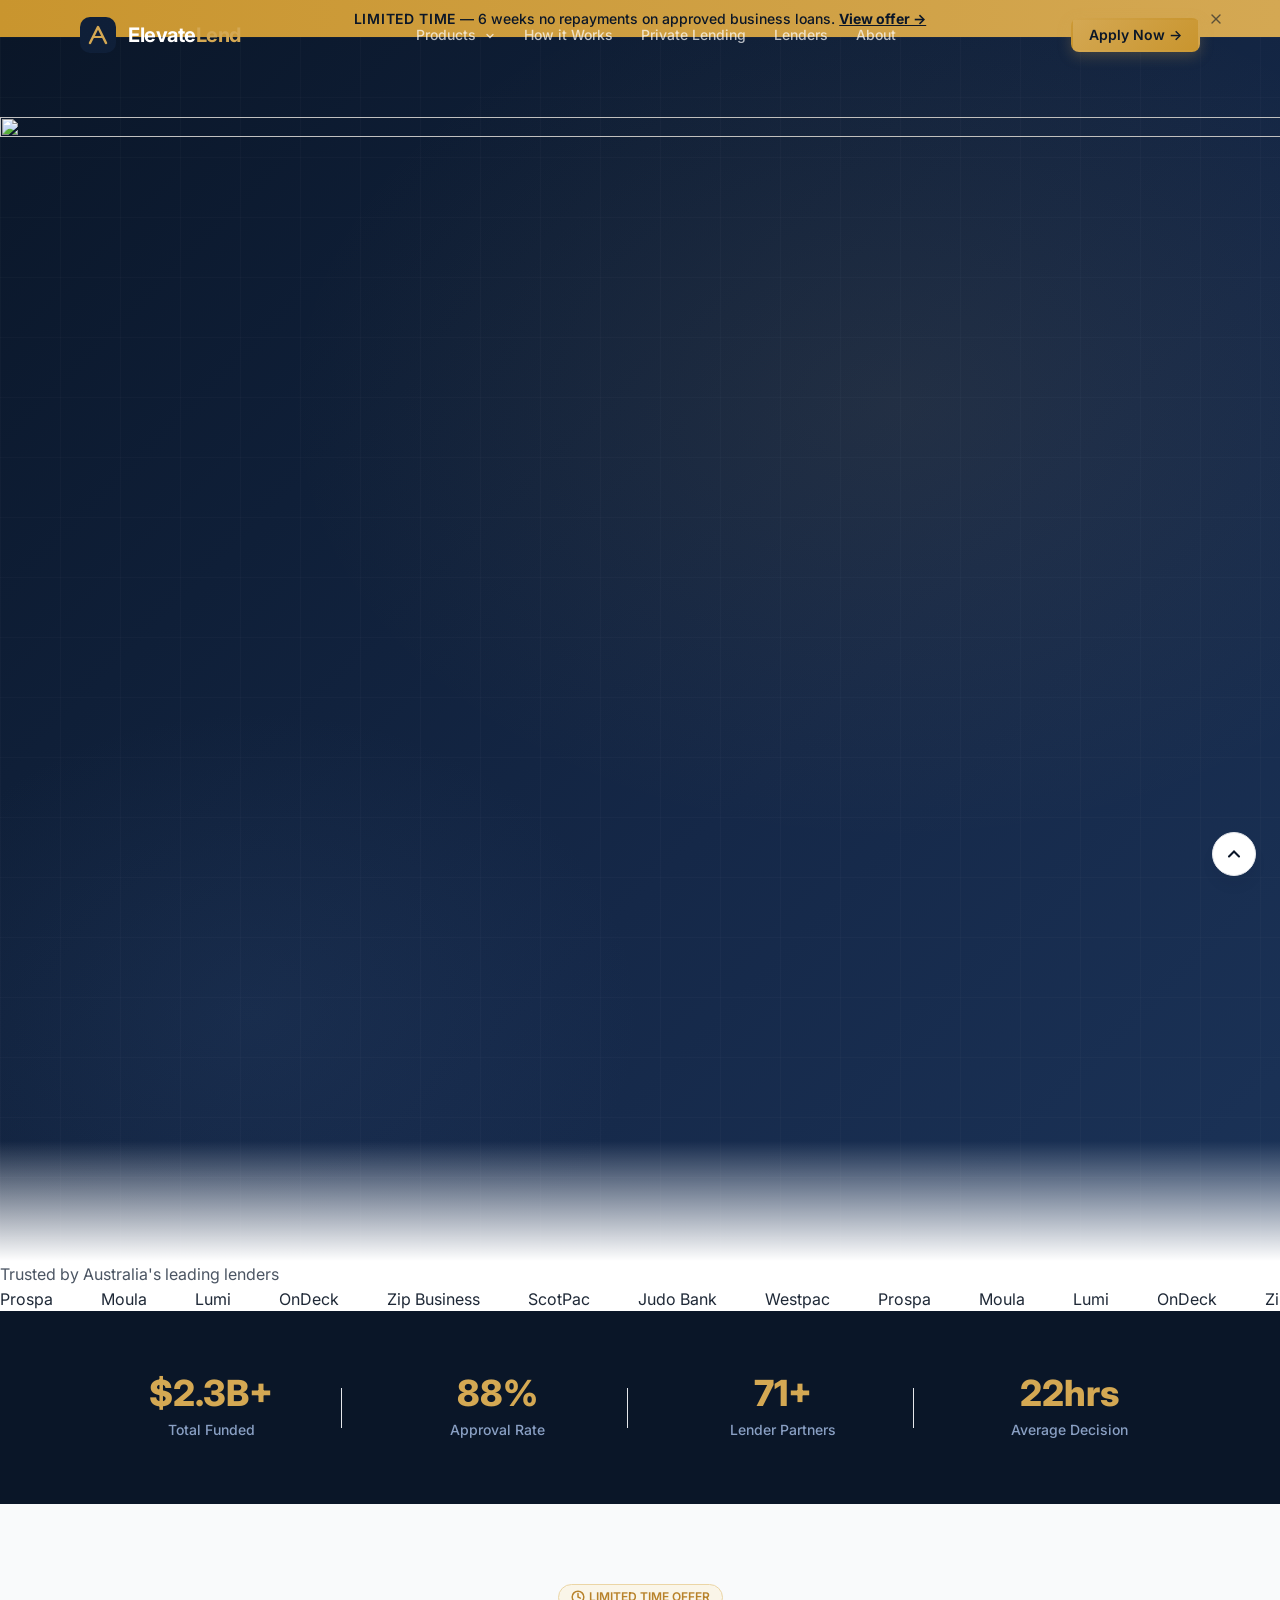
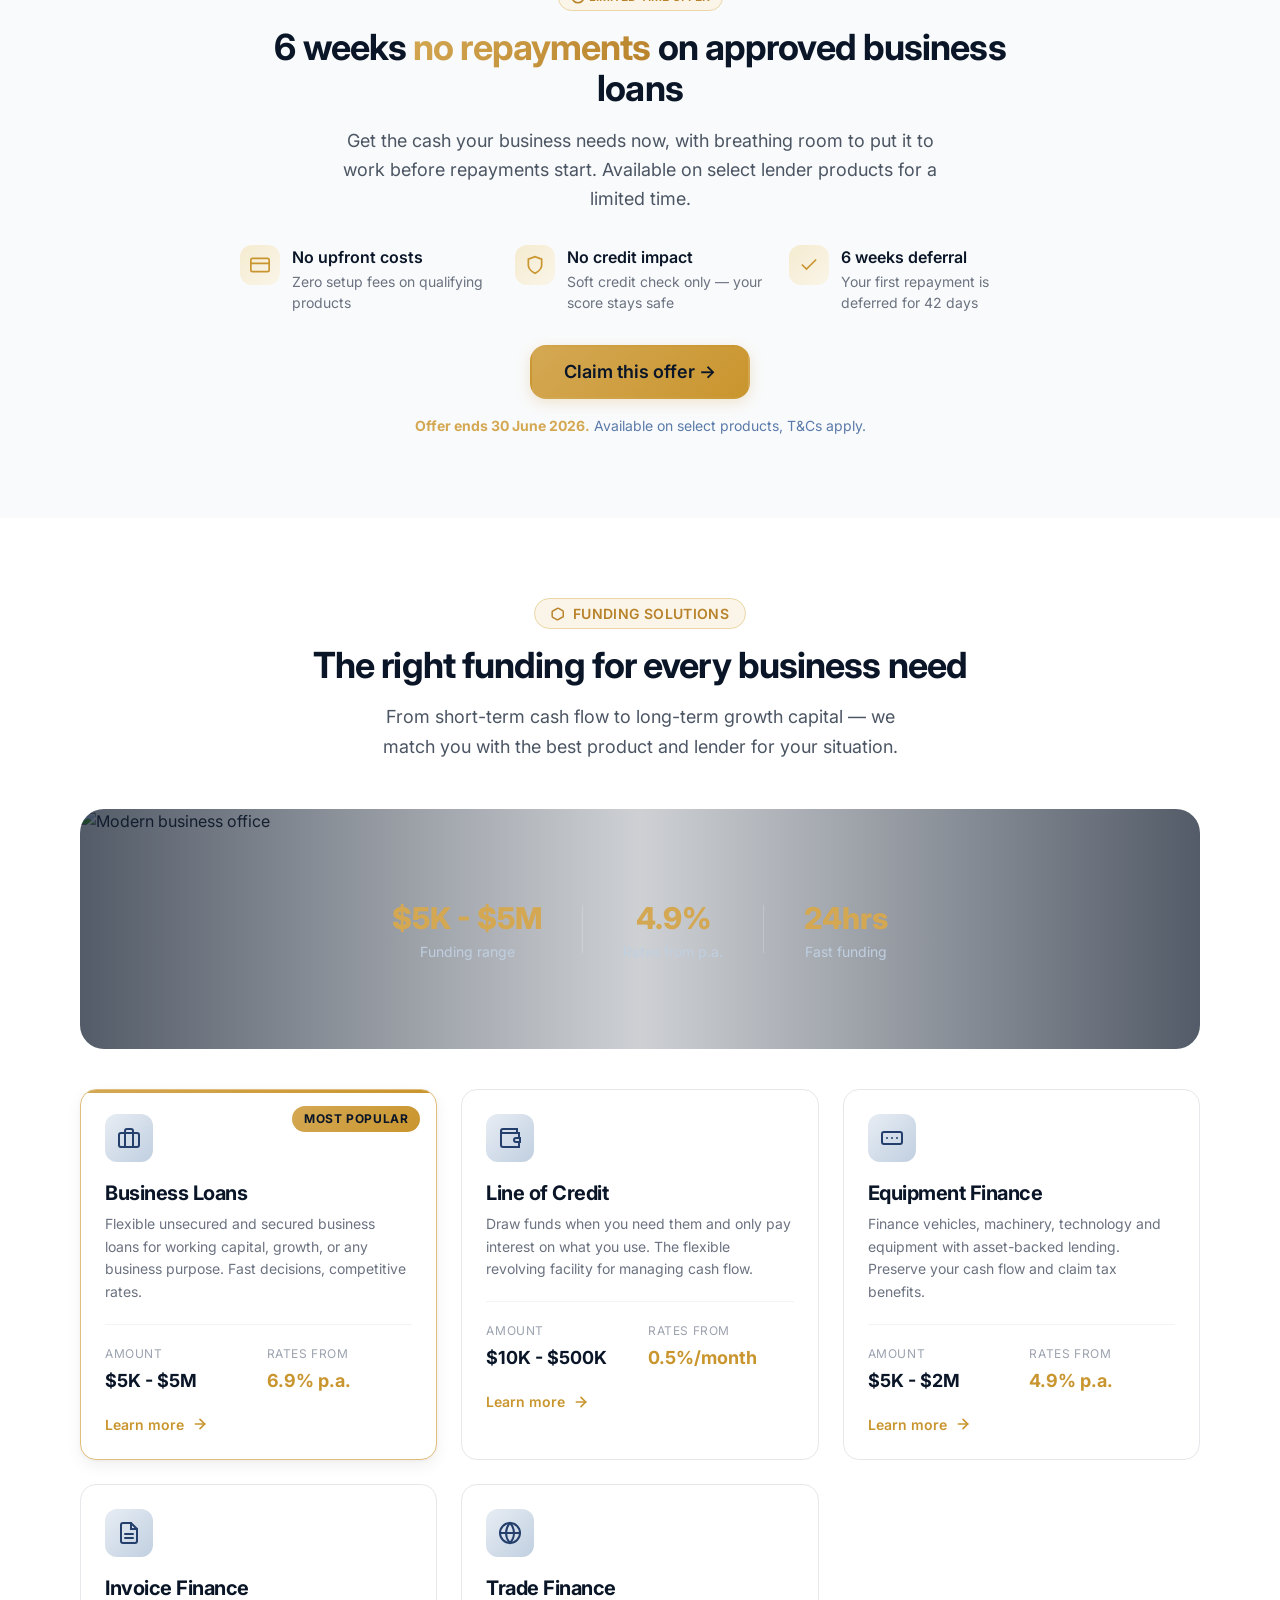
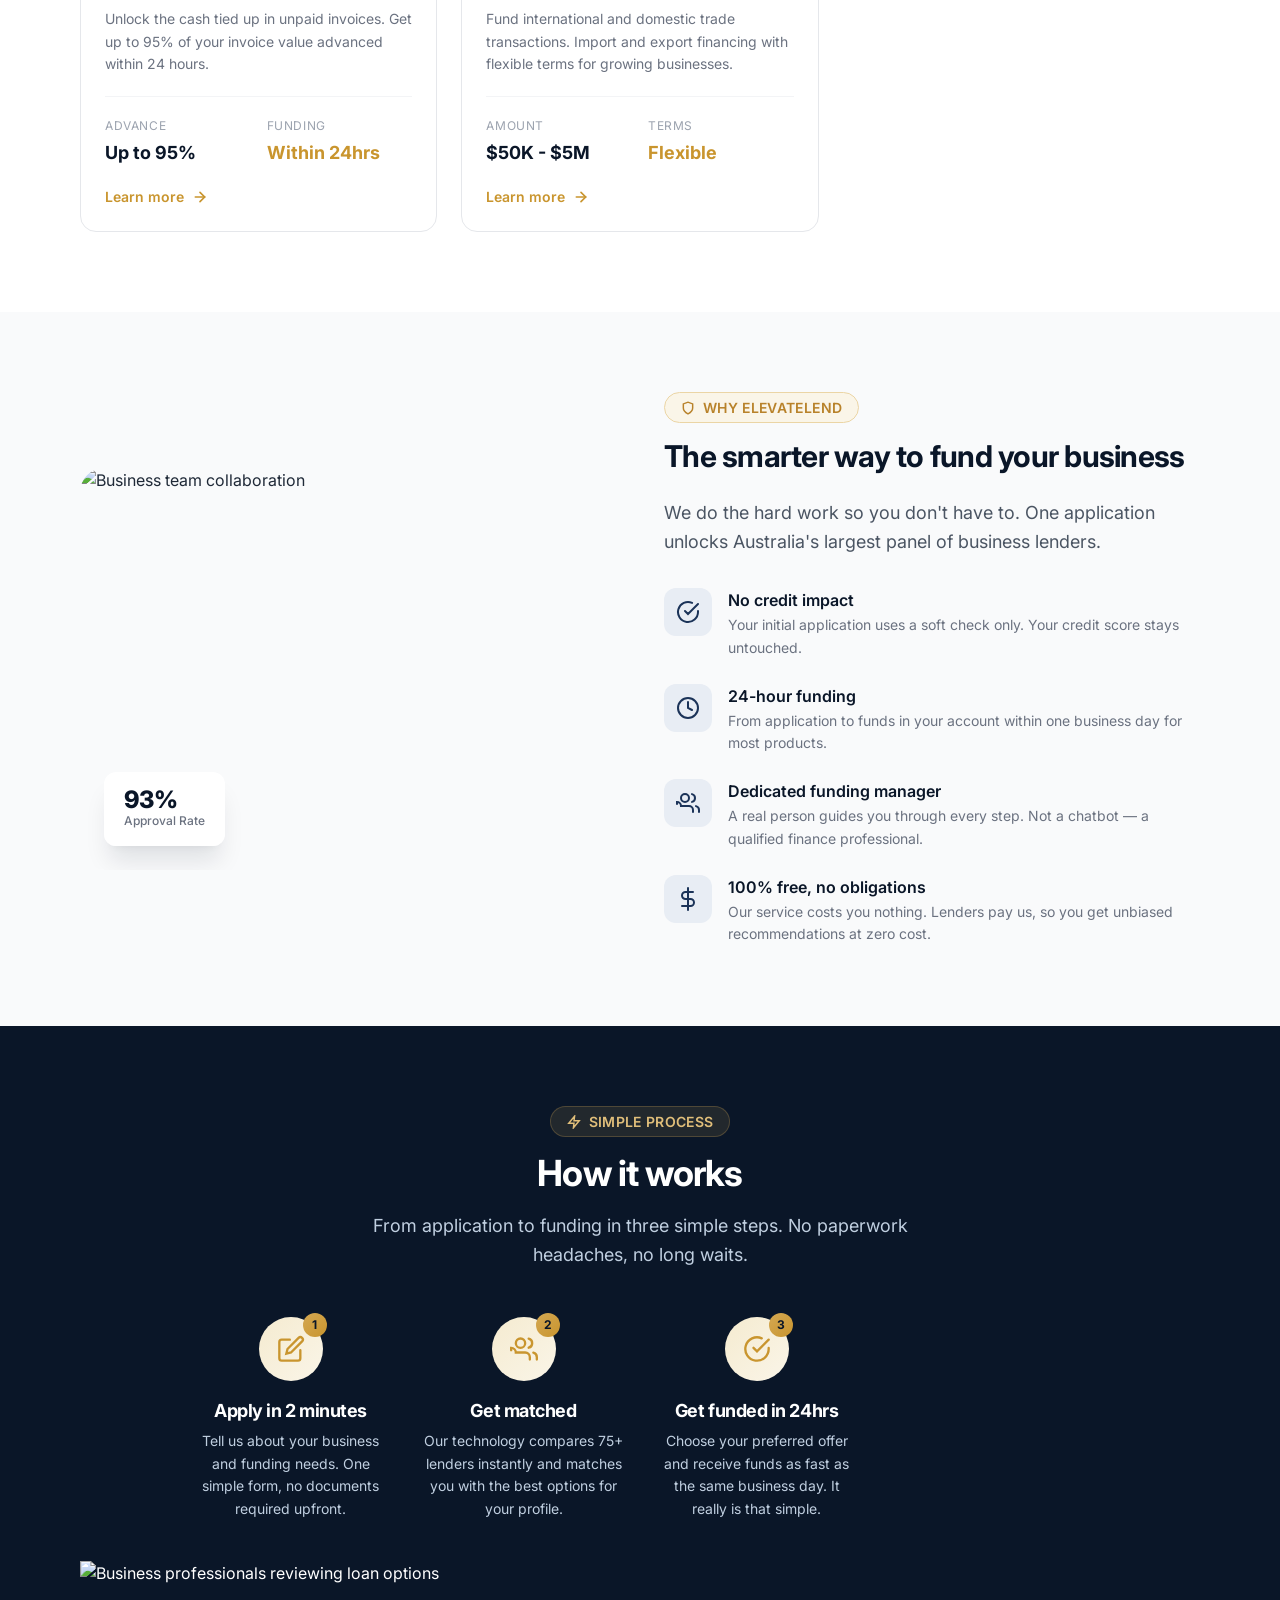
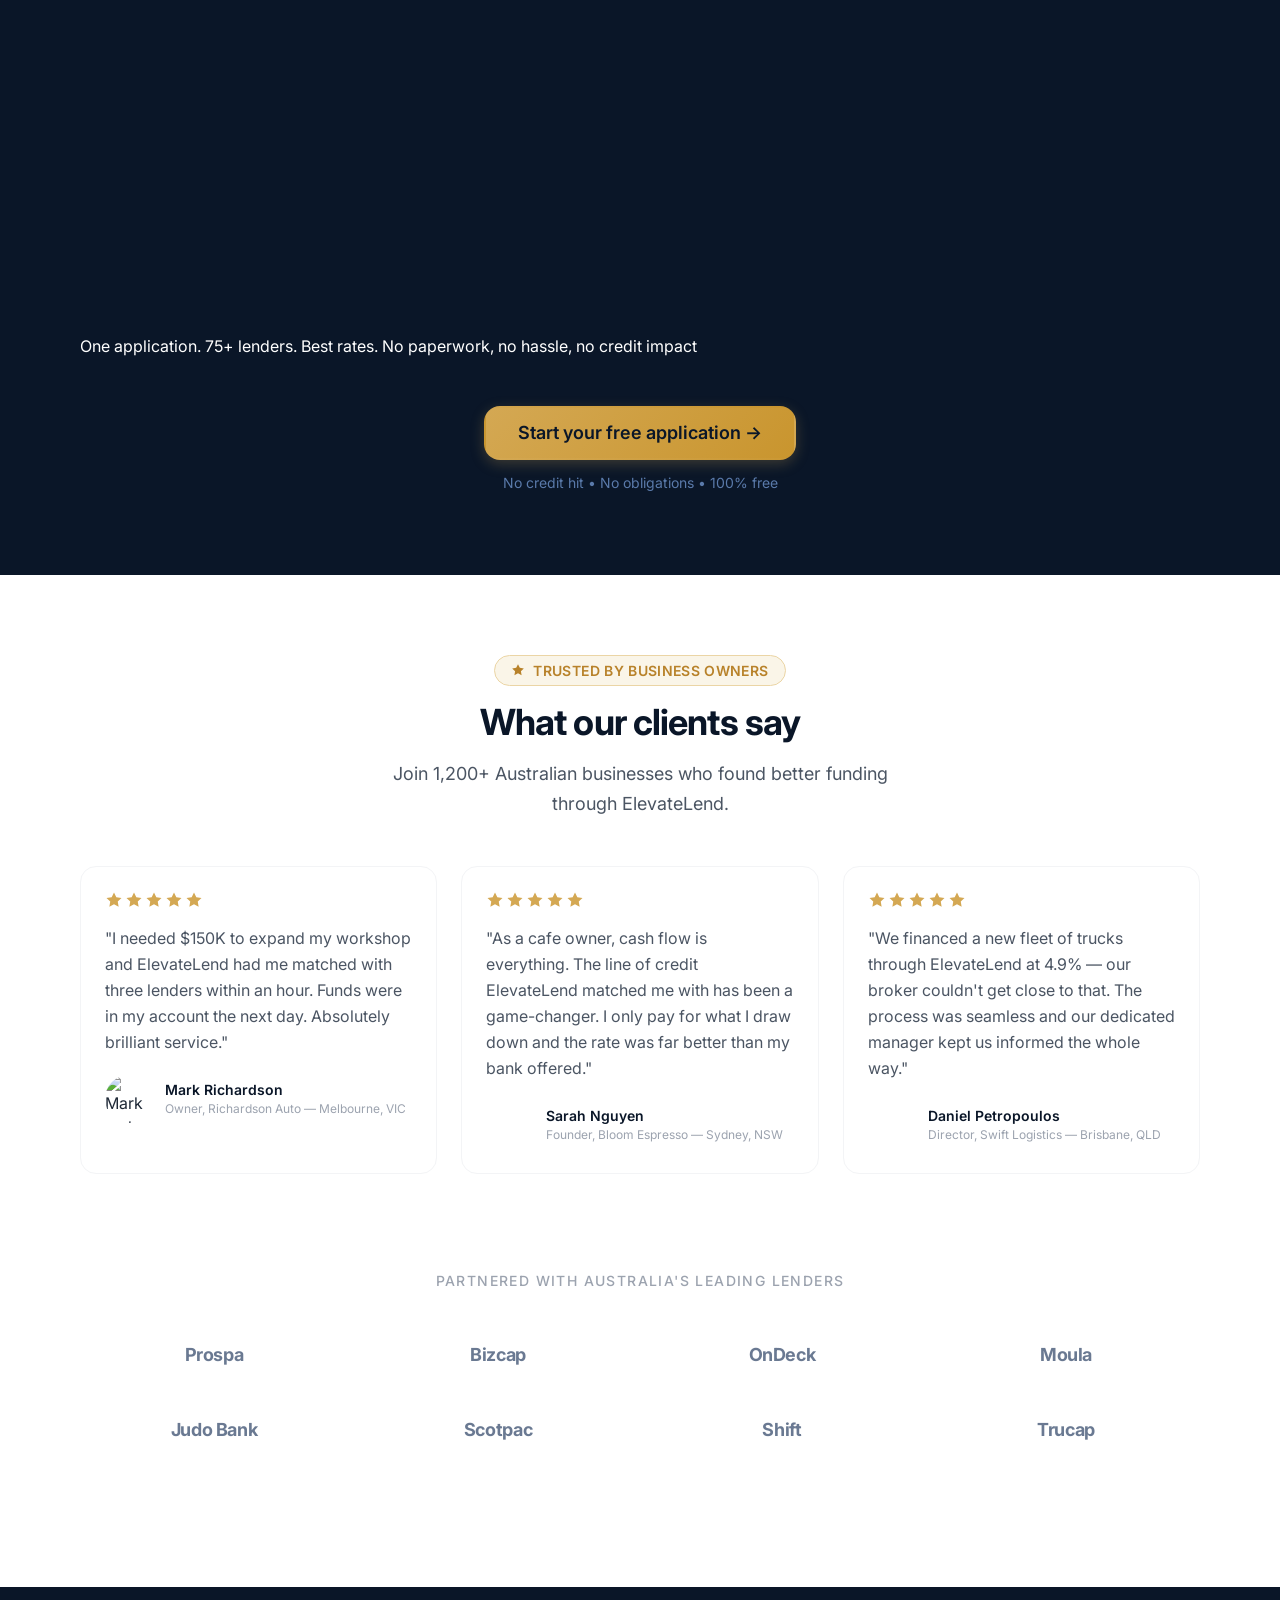
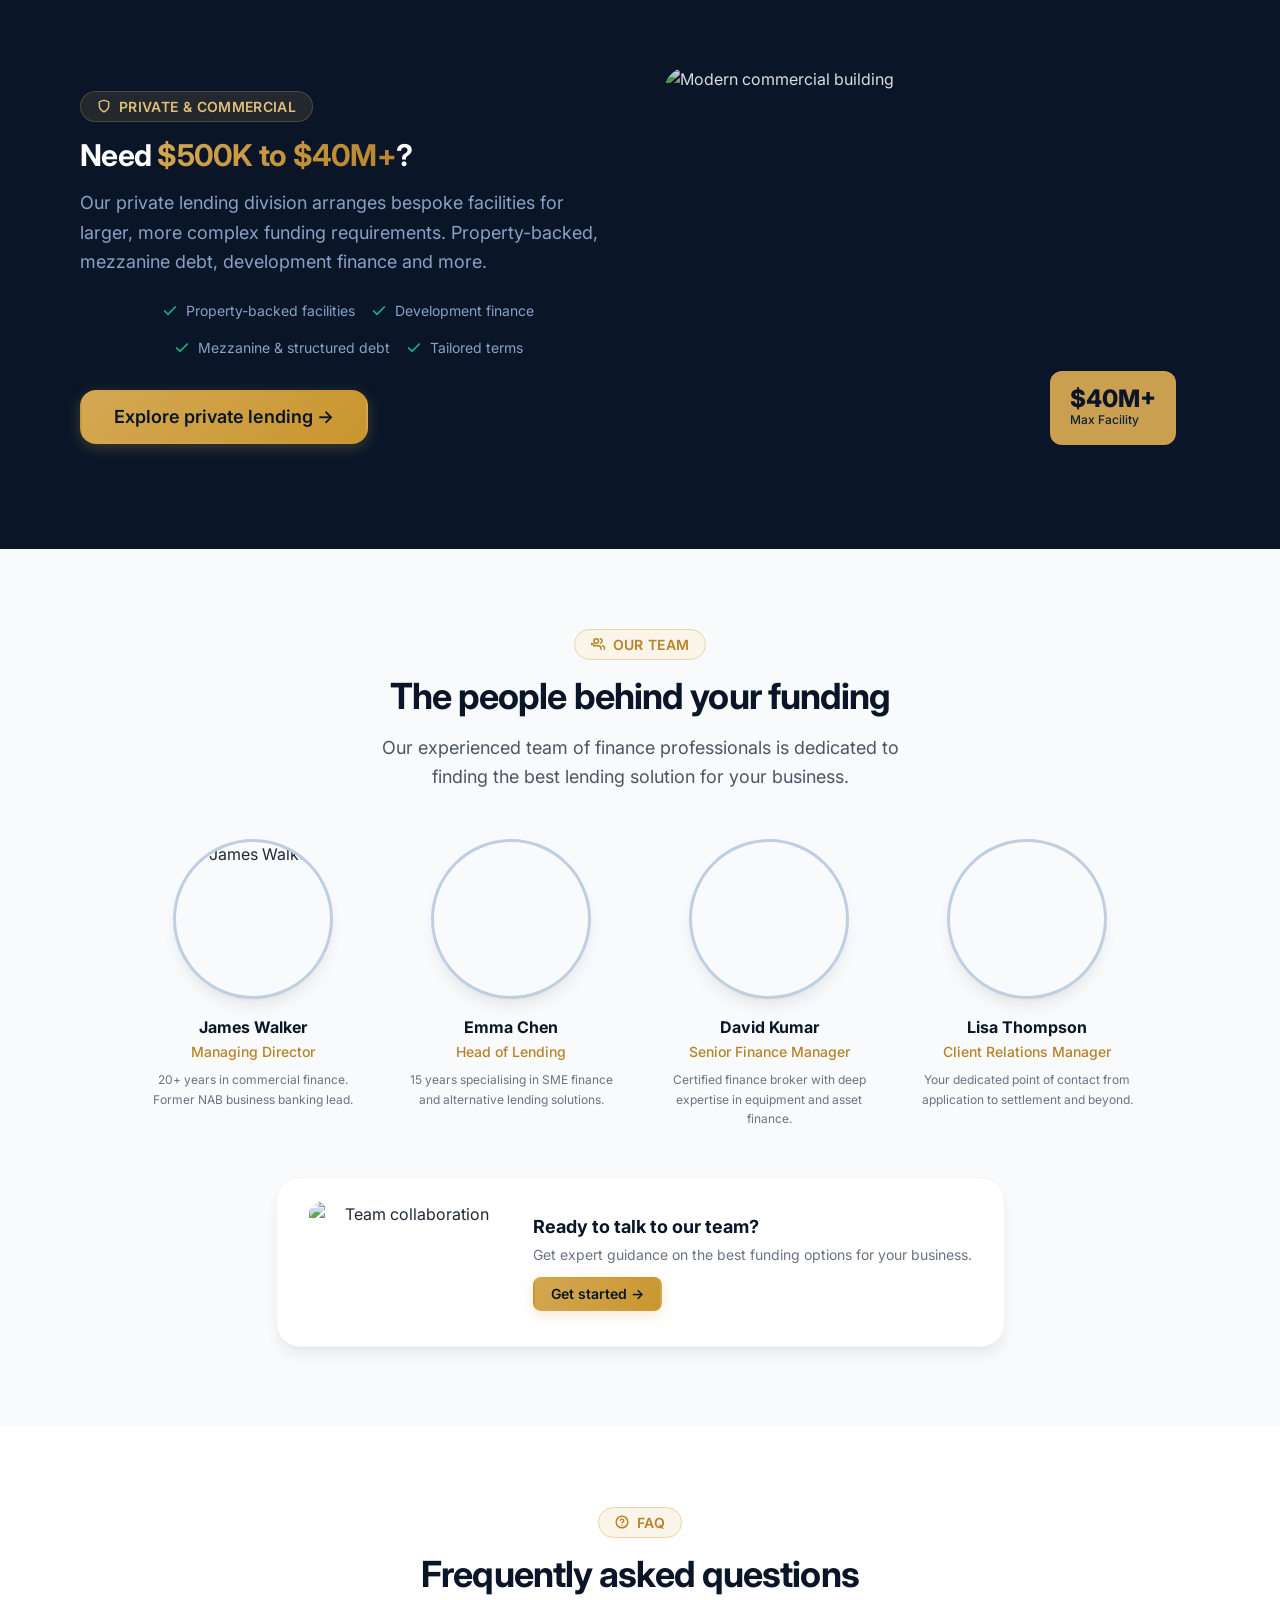
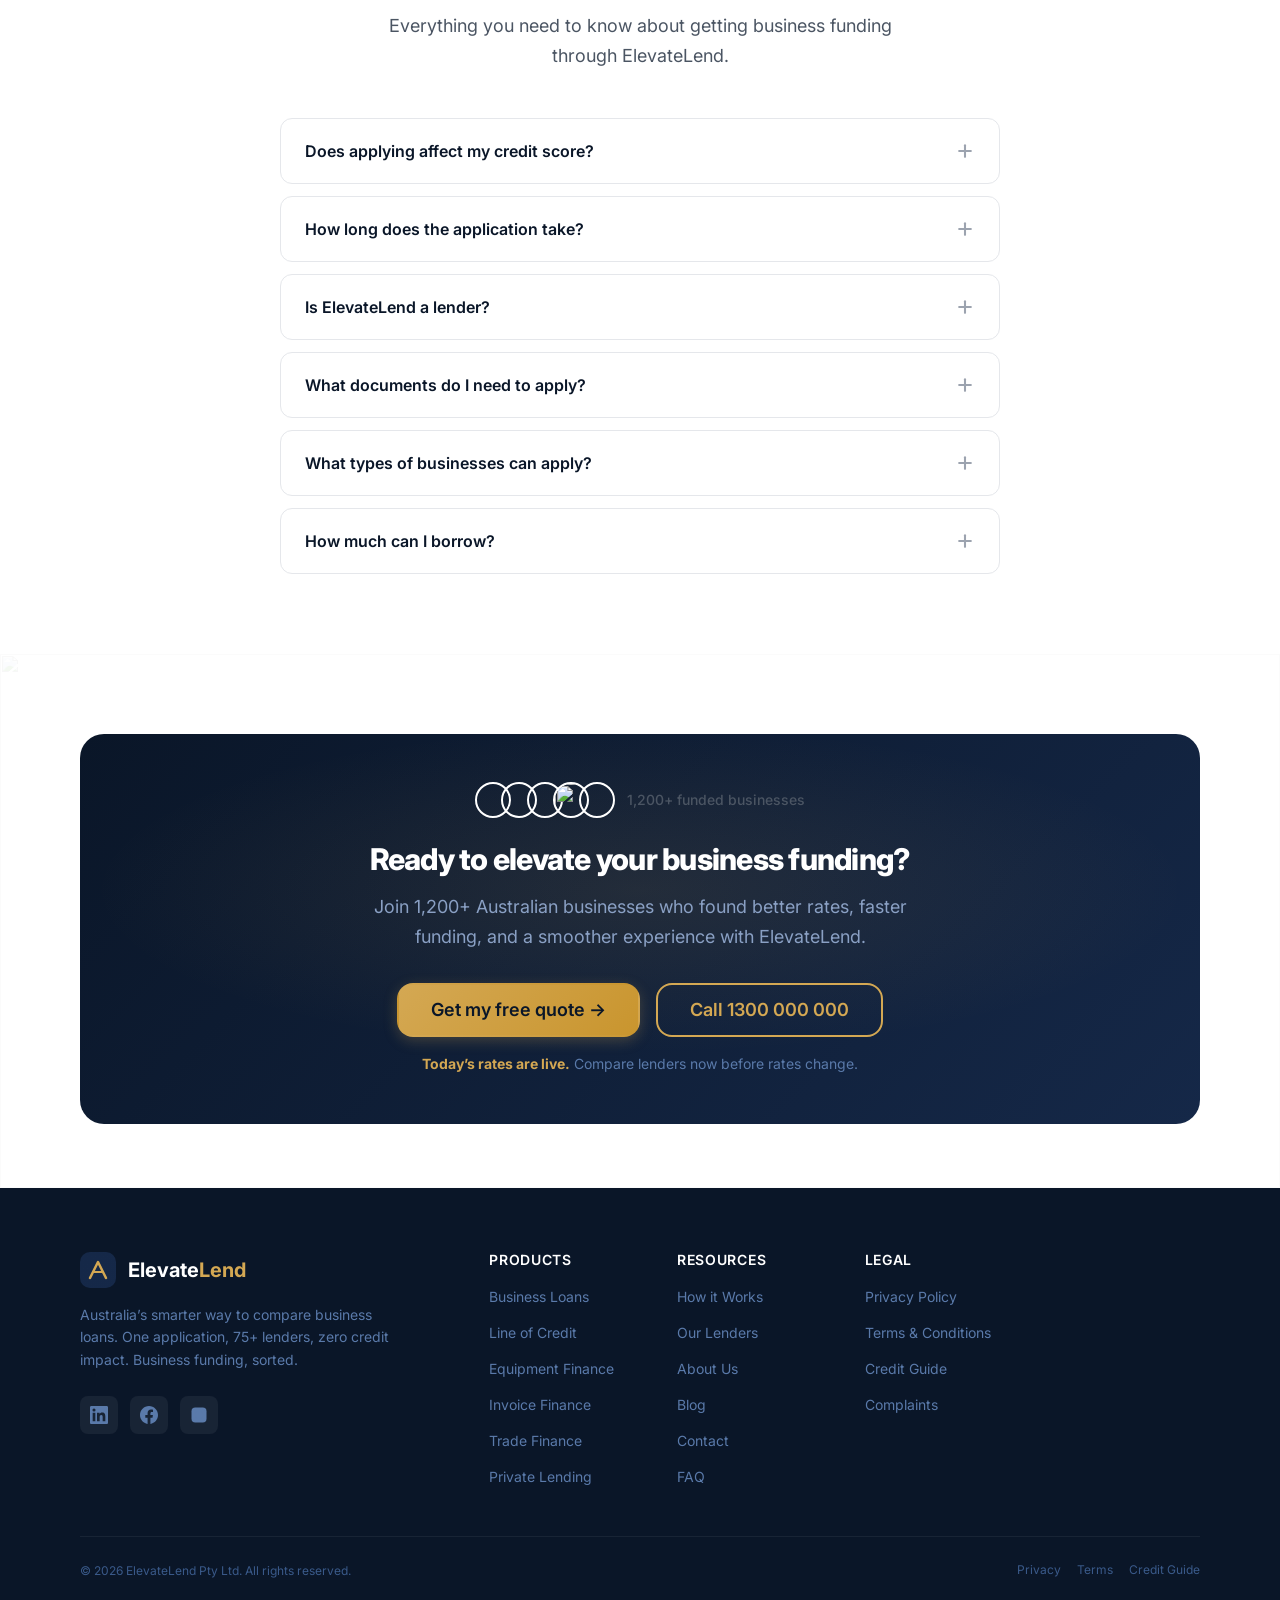
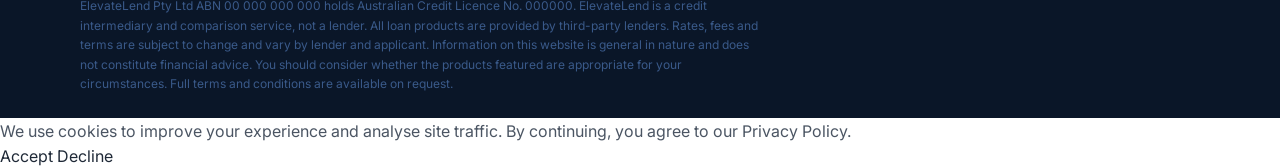
==== commit d78eef28: "Replace stock images with cartoon illustrations" ====
--- a/index.html
+++ b/index.html
@@ -1,929 +1,1161 @@
-<!DOCTYPE html>
-<html lang="en-AU">
-<head>
-  <meta charset="UTF-8">
-  <meta name="viewport" content="width=device-width, initial-scale=1.0">
-  <meta name="description" content="Compare 75+ Australian business lenders in one free application. No credit hit, no obligations. Get matched to the best rates in minutes. ElevateLend — business funding, sorted.">
-  <meta name="keywords" content="business loans Australia, business finance, equipment finance, line of credit, invoice finance, trade finance, loan comparison">
-  <meta name="author" content="ElevateLend">
-  <meta name="robots" content="index, follow">
-
-  <!-- Open Graph -->
-  <meta property="og:title" content="ElevateLend — Business Funding, Sorted in Minutes">
-  <meta property="og:description" content="Compare 75+ Australian lenders in one free application. No credit hit, no obligations — just the best rates matched to your business.">
-  <meta property="og:type" content="website">
-  <meta property="og:url" content="https://elevatelend.com.au/">
-  <meta property="og:locale" content="en_AU">
-
-  <!-- Twitter -->
-  <meta name="twitter:card" content="summary_large_image">
-  <meta name="twitter:title" content="ElevateLend — Business Funding, Sorted in Minutes">
-  <meta name="twitter:description" content="Compare 75+ Australian lenders in one free application. No credit hit, no obligations.">
-
-  <title>ElevateLend — Business Loans Compared | 75+ Australian Lenders</title>
-
-  <link rel="canonical" href="https://elevatelend.com.au/">
-  <link rel="stylesheet" href="css/style.css">
-
-  <!-- Favicon placeholder -->
-  <link rel="icon" type="image/svg+xml" href="data:image/svg+xml,<svg xmlns='http://www.w3.org/2000/svg' viewBox='0 0 32 32'><rect width='32' height='32' rx='8' fill='%230a1628'/><path d='M8 22l8-14 8 14' stroke='%23d4a853' stroke-width='3' fill='none' stroke-linecap='round' stroke-linejoin='round'/></svg>">
-</head>
-<body>
-
-  <!-- ====================================================================
-       1. PROMO TOP BAR
-       ==================================================================== -->
-  <div class="promo-bar" role="banner" id="promo-bar">
-    <div class="container" style="position: relative;">
-      <span style="font-weight: 600; letter-spacing: 0.05em; text-transform: uppercase;">LIMITED TIME</span> &mdash; 6 weeks no repayments on approved business loans. <a href="#eofy-offer">View offer &rarr;</a>
-      <button class="promo-bar__close" aria-label="Close promotional banner" onclick="document.getElementById('promo-bar').style.display='none'">
-        <svg width="16" height="16" viewBox="0 0 24 24" fill="none" stroke="currentColor" stroke-width="2" stroke-linecap="round"><line x1="18" y1="6" x2="6" y2="18"/><line x1="6" y1="6" x2="18" y2="18"/></svg>
-      </button>
-    </div>
-  </div>
-
-  <!-- ====================================================================
-       2. NAVIGATION
-       ==================================================================== -->
-  <nav class="nav" id="main-nav" role="navigation" aria-label="Main navigation">
-    <div class="container">
-      <div class="nav__inner">
-
-        <!-- Logo -->
-        <a href="/" class="nav__logo" aria-label="ElevateLend home">
-          <svg class="nav__logo-icon" viewBox="0 0 36 36" fill="none" xmlns="http://www.w3.org/2000/svg" aria-hidden="true">
-            <rect width="36" height="36" rx="10" fill="url(#logo-grad)"/>
-            <path d="M10 26l8-16 8 16" stroke="#d4a853" stroke-width="2.5" fill="none" stroke-linecap="round" stroke-linejoin="round"/>
-            <path d="M13 20h10" stroke="#d4a853" stroke-width="2" stroke-linecap="round"/>
-            <defs><linearGradient id="logo-grad" x1="0" y1="0" x2="36" y2="36"><stop stop-color="#0f1f38"/><stop offset="1" stop-color="#152848"/></linearGradient></defs>
-          </svg>
-          <span class="nav__logo-text">Elevate<span>Lend</span></span>
-        </a>
-
-        <!-- Desktop Links -->
-        <div class="nav__links">
-          <div class="nav__link" style="position:relative; cursor:pointer;" id="products-dropdown-trigger">
-            Products
-            <svg width="12" height="12" viewBox="0 0 24 24" fill="none" stroke="currentColor" stroke-width="2.5" stroke-linecap="round" style="margin-left:4px; display:inline-block; vertical-align:middle;"><polyline points="6 9 12 15 18 9"/></svg>
-            <!-- Dropdown -->
-            <div style="display:none; position:absolute; top:100%; left:0; min-width:220px; background:rgba(10,22,40,0.95); backdrop-filter:blur(16px); border-radius:var(--radius-lg); padding:var(--space-2) 0; box-shadow:var(--shadow-xl); border:1px solid rgba(255,255,255,0.08); z-index:var(--z-dropdown);" id="products-dropdown">
-              <a href="/products/business-loans/" style="display:block; padding:var(--space-3) var(--space-5); font-size:var(--font-size-sm); color:rgba(255,255,255,0.8); transition:all 150ms;">Business Loans</a>
-              <a href="/products/line-of-credit/" style="display:block; padding:var(--space-3) var(--space-5); font-size:var(--font-size-sm); color:rgba(255,255,255,0.8); transition:all 150ms;">Line of Credit</a>
-              <a href="/products/equipment-finance/" style="display:block; padding:var(--space-3) var(--space-5); font-size:var(--font-size-sm); color:rgba(255,255,255,0.8); transition:all 150ms;">Equipment Finance</a>
-              <a href="/products/invoice-finance/" style="display:block; padding:var(--space-3) var(--space-5); font-size:var(--font-size-sm); color:rgba(255,255,255,0.8); transition:all 150ms;">Invoice Finance</a>
-              <a href="/products/trade-finance/" style="display:block; padding:var(--space-3) var(--space-5); font-size:var(--font-size-sm); color:rgba(255,255,255,0.8); transition:all 150ms;">Trade Finance</a>
-            </div>
-          </div>
-          <a href="/how-it-works/" class="nav__link">How it Works</a>
-          <a href="/private-lending/" class="nav__link">Private Lending</a>
-          <a href="/lenders/" class="nav__link">Lenders</a>
-          <a href="/about/" class="nav__link">About</a>
-        </div>
-
-        <!-- Actions -->
-        <div class="nav__actions">
-          <a href="tel:1300000000" class="nav__link" style="display:none;" aria-label="Call us">
-            <svg width="16" height="16" viewBox="0 0 24 24" fill="none" stroke="currentColor" stroke-width="2" stroke-linecap="round" style="display:inline-block; vertical-align:middle; margin-right:4px;"><path d="M22 16.92v3a2 2 0 01-2.18 2 19.79 19.79 0 01-8.63-3.07 19.5 19.5 0 01-6-6A19.79 19.79 0 012.12 4.18 2 2 0 014.11 2h3a2 2 0 012 1.72c.127.96.361 1.903.7 2.81a2 2 0 01-.45 2.11L8.09 9.91a16 16 0 006 6l1.27-1.27a2 2 0 012.11-.45c.907.339 1.85.573 2.81.7A2 2 0 0122 16.92z"/></svg>
-            1300 000 000
-          </a>
-          <a href="/apply/" class="btn btn--primary btn--sm nav__cta">Apply Now &rarr;</a>
-
-          <!-- Mobile toggle -->
-          <button class="nav__toggle" data-nav-toggle aria-label="Toggle navigation menu" aria-expanded="false">
-            <svg class="nav__toggle-icon" viewBox="0 0 24 24" fill="none" stroke="currentColor" stroke-width="2" stroke-linecap="round"><line x1="3" y1="6" x2="21" y2="6"/><line x1="3" y1="12" x2="21" y2="12"/><line x1="3" y1="18" x2="21" y2="18"/></svg>
-          </button>
-        </div>
-      </div>
-    </div>
-
-    <!-- Mobile menu -->
-    <div class="nav__mobile-menu" data-nav-menu>
-      <a href="/products/business-loans/" class="nav__mobile-link">Business Loans</a>
-      <a href="/products/line-of-credit/" class="nav__mobile-link">Line of Credit</a>
-      <a href="/products/equipment-finance/" class="nav__mobile-link">Equipment Finance</a>
-      <a href="/products/invoice-finance/" class="nav__mobile-link">Invoice Finance</a>
-      <a href="/products/trade-finance/" class="nav__mobile-link">Trade Finance</a>
-      <a href="/how-it-works/" class="nav__mobile-link">How it Works</a>
-      <a href="/private-lending/" class="nav__mobile-link">Private Lending</a>
-      <a href="/lenders/" class="nav__mobile-link">Lenders</a>
-      <a href="/about/" class="nav__mobile-link">About</a>
-      <div class="nav__mobile-cta">
-        <a href="/apply/" class="btn btn--primary btn--block">Apply Now &rarr;</a>
-      </div>
-    </div>
-  </nav>
-
-  <!-- ====================================================================
-       3. HERO SECTION
-       ==================================================================== -->
-  <section class="hero" id="hero">
-    <div class="hero__grid-pattern" aria-hidden="true"></div>
-    <div class="container">
-      <div class="hero__content">
-
-        <!-- Trust badge -->
-        <div class="hero__badge">
-          <span class="hero__badge-dot" aria-hidden="true"></span>
-          TRUSTED BY 1,200+ AUSTRALIAN BUSINESSES
-        </div>
-
-        <!-- Headline -->
-        <h1 class="hero__title">
-          Elevate your business funding.<br>
-          <span class="hero__title-highlight">Sorted in minutes.</span>
-        </h1>
-
-        <!-- Subtext -->
-        <p class="hero__subtitle">
-          Compare 75+ Australian lenders in one free application. No credit hit, no obligations &mdash; just the best rates matched to your business in minutes.
-        </p>
-
-        <!-- CTA buttons -->
-        <div class="hero__actions">
-          <a href="/apply/" class="btn btn--primary btn--lg btn--pulse">Get my free quote &rarr;</a>
-          <a href="/how-it-works/" class="btn btn--outline btn--lg">How it works</a>
-        </div>
-
-        <!-- Trust indicators -->
-        <div style="display:flex; flex-wrap:wrap; justify-content:center; gap:var(--space-6); margin-bottom:var(--space-8);">
-          <div style="display:flex; align-items:center; gap:var(--space-2); color:var(--color-navy-200); font-size:var(--font-size-sm);">
-            <svg width="18" height="18" viewBox="0 0 24 24" fill="none" stroke="#10b981" stroke-width="2.5" stroke-linecap="round"><path d="M22 11.08V12a10 10 0 11-5.93-9.14"/><polyline points="22 4 12 14.01 9 11.01"/></svg>
-            No credit hit
-          </div>
-          <div style="display:flex; align-items:center; gap:var(--space-2); color:var(--color-navy-200); font-size:var(--font-size-sm);">
-            <svg width="18" height="18" viewBox="0 0 24 24" fill="none" stroke="#10b981" stroke-width="2.5" stroke-linecap="round"><circle cx="12" cy="12" r="10"/><polyline points="12 6 12 12 16 14"/></svg>
-            24-hour funding
-          </div>
-          <div style="display:flex; align-items:center; gap:var(--space-2); color:var(--color-navy-200); font-size:var(--font-size-sm);">
-            <svg width="18" height="18" viewBox="0 0 24 24" fill="none" stroke="#10b981" stroke-width="2.5" stroke-linecap="round"><path d="M17 21v-2a4 4 0 00-4-4H5a4 4 0 00-4-4v2"/><circle cx="9" cy="7" r="4"/><path d="M23 21v-2a4 4 0 00-3-3.87"/><path d="M16 3.13a4 4 0 010 7.75"/></svg>
-            75+ lenders
-          </div>
-        </div>
-
-        <!-- Social proof / rating -->
-        <div class="hero__social-proof">
-          <div style="display:flex; align-items:center; gap:var(--space-4);">
-            <!-- Star rating -->
-            <div class="hero__stars" aria-label="4.9 out of 5 stars">
-              <svg class="hero__star-icon" viewBox="0 0 24 24" fill="currentColor"><polygon points="12 2 15.09 8.26 22 9.27 17 14.14 18.18 21.02 12 17.77 5.82 21.02 7 14.14 2 9.27 8.91 8.26"/></svg>
-              <svg class="hero__star-icon" viewBox="0 0 24 24" fill="currentColor"><polygon points="12 2 15.09 8.26 22 9.27 17 14.14 18.18 21.02 12 17.77 5.82 21.02 7 14.14 2 9.27 8.91 8.26"/></svg>
-              <svg class="hero__star-icon" viewBox="0 0 24 24" fill="currentColor"><polygon points="12 2 15.09 8.26 22 9.27 17 14.14 18.18 21.02 12 17.77 5.82 21.02 7 14.14 2 9.27 8.91 8.26"/></svg>
-              <svg class="hero__star-icon" viewBox="0 0 24 24" fill="currentColor"><polygon points="12 2 15.09 8.26 22 9.27 17 14.14 18.18 21.02 12 17.77 5.82 21.02 7 14.14 2 9.27 8.91 8.26"/></svg>
-              <svg class="hero__star-icon" viewBox="0 0 24 24" fill="currentColor"><polygon points="12 2 15.09 8.26 22 9.27 17 14.14 18.18 21.02 12 17.77 5.82 21.02 7 14.14 2 9.27 8.91 8.26"/></svg>
-            </div>
-            <p class="hero__social-text"><strong>4.9/5</strong> from 680+ verified reviews</p>
-          </div>
-        </div>
-
-      </div>
-    </div>
-  </section>
-
-  <!-- ====================================================================
-       4. STATS BAR
-       ==================================================================== -->
-  <section class="section--dark" style="padding-block:var(--space-10);">
-    <div class="container">
-      <div class="stats stats--divided">
-        <div class="stat">
-          <div class="stat__value" data-counter="$2.4B+">$2.4B+</div>
-          <div class="stat__label">Total Funded</div>
-        </div>
-        <div class="stat">
-          <div class="stat__value" data-counter="93%">93%</div>
-          <div class="stat__label">Approval Rate</div>
-        </div>
-        <div class="stat">
-          <div class="stat__value" data-counter="75+">75+</div>
-          <div class="stat__label">Lender Partners</div>
-        </div>
-        <div class="stat">
-          <div class="stat__value" data-counter="24hrs">24hrs</div>
-          <div class="stat__label">Average Decision</div>
-        </div>
-      </div>
-    </div>
-  </section>
-
-  <!-- ====================================================================
-       5. EOFY OFFER SECTION
-       ==================================================================== -->
-  <section class="section section--gray" id="eofy-offer">
-    <div class="container">
-      <div style="max-width:800px; margin-inline:auto; text-align:center;">
-
-        <span class="badge badge--gold" style="margin-bottom:var(--space-4); display:inline-flex;">
-          <svg width="14" height="14" viewBox="0 0 24 24" fill="none" stroke="currentColor" stroke-width="2.5" stroke-linecap="round" style="margin-right:4px;"><circle cx="12" cy="12" r="10"/><polyline points="12 6 12 12 16 14"/></svg>
-          LIMITED TIME OFFER
-        </span>
-
-        <h2 class="section-header__title" style="margin-bottom:var(--space-4);">
-          6 weeks <span class="text-gradient">no repayments</span> on approved business loans
-        </h2>
-
-        <p class="section-header__subtitle" style="margin-bottom:var(--space-8); max-width:600px; margin-inline:auto;">
-          Get the cash your business needs now, with breathing room to put it to work before repayments start. Available on select lender products for a limited time.
-        </p>
-
-        <div style="display:grid; grid-template-columns:repeat(auto-fit, minmax(200px, 1fr)); gap:var(--space-6); margin-bottom:var(--space-8); text-align:left;">
-          <div style="display:flex; gap:var(--space-3); align-items:flex-start;">
-            <div style="width:40px; height:40px; display:flex; align-items:center; justify-content:center; background:linear-gradient(135deg, var(--color-gold-100), var(--color-gold-50)); border-radius:var(--radius-lg); flex-shrink:0;">
-              <svg width="20" height="20" viewBox="0 0 24 24" fill="none" stroke="var(--color-gold-500)" stroke-width="2" stroke-linecap="round"><rect x="1" y="4" width="22" height="16" rx="2"/><line x1="1" y1="10" x2="23" y2="10"/></svg>
-            </div>
-            <div>
-              <div style="font-weight:600; color:var(--color-navy-900); margin-bottom:2px;">No upfront costs</div>
-              <div style="font-size:var(--font-size-sm); color:var(--color-gray-500);">Zero setup fees on qualifying products</div>
-            </div>
-          </div>
-          <div style="display:flex; gap:var(--space-3); align-items:flex-start;">
-            <div style="width:40px; height:40px; display:flex; align-items:center; justify-content:center; background:linear-gradient(135deg, var(--color-gold-100), var(--color-gold-50)); border-radius:var(--radius-lg); flex-shrink:0;">
-              <svg width="20" height="20" viewBox="0 0 24 24" fill="none" stroke="var(--color-gold-500)" stroke-width="2" stroke-linecap="round"><path d="M12 22s8-4 8-10V5l-8-3-8 3v7c0 6 8 10 8 10z"/></svg>
-            </div>
-            <div>
-              <div style="font-weight:600; color:var(--color-navy-900); margin-bottom:2px;">No credit impact</div>
-              <div style="font-size:var(--font-size-sm); color:var(--color-gray-500);">Soft credit check only &mdash; your score stays safe</div>
-            </div>
-          </div>
-          <div style="display:flex; gap:var(--space-3); align-items:flex-start;">
-            <div style="width:40px; height:40px; display:flex; align-items:center; justify-content:center; background:linear-gradient(135deg, var(--color-gold-100), var(--color-gold-50)); border-radius:var(--radius-lg); flex-shrink:0;">
-              <svg width="20" height="20" viewBox="0 0 24 24" fill="none" stroke="var(--color-gold-500)" stroke-width="2" stroke-linecap="round"><polyline points="20 6 9 17 4 12"/></svg>
-            </div>
-            <div>
-              <div style="font-weight:600; color:var(--color-navy-900); margin-bottom:2px;">6 weeks deferral</div>
-              <div style="font-size:var(--font-size-sm); color:var(--color-gray-500);">Your first repayment is deferred for 42 days</div>
-            </div>
-          </div>
-        </div>
-
-        <a href="/apply/" class="btn btn--primary btn--lg">Claim this offer &rarr;</a>
-        <p class="scarcity-notice" style="margin-top:var(--space-4); text-align:center;">
-          <strong>Offer ends 30 June 2026.</strong> Available on select products, T&amp;Cs apply.
-        </p>
-      </div>
-    </div>
-  </section>
-
-  <!-- ====================================================================
-       6. PRODUCTS SECTION
-       ==================================================================== -->
-  <section class="section" id="products">
-    <div class="container">
-      <div class="section-header">
-        <span class="section-header__badge">
-          <svg width="14" height="14" viewBox="0 0 24 24" fill="none" stroke="currentColor" stroke-width="2.5" stroke-linecap="round"><path d="M21 16V8a2 2 0 00-1-1.73l-7-4a2 2 0 00-2 0l-7 4A2 2 0 002 8v8a2 2 0 001 1.73l7 4a2 2 0 002 0l7-4A2 2 0 0021 16z"/></svg>
-          Funding Solutions
-        </span>
-        <h2 class="section-header__title">The right funding for every business need</h2>
-        <p class="section-header__subtitle">From short-term cash flow to long-term growth capital &mdash; we match you with the best product and lender for your situation.</p>
-      </div>
-
-      <div class="product-cards">
-
-        <!-- Business Loans -->
-        <a href="/products/business-loans/" class="product-card product-card--featured" style="text-decoration:none;">
-          <span class="product-card__badge">Most Popular</span>
-          <div class="product-card__icon">
-            <svg viewBox="0 0 24 24" fill="none" stroke="currentColor" stroke-width="2" stroke-linecap="round"><rect x="2" y="7" width="20" height="14" rx="2"/><path d="M16 21V5a2 2 0 00-2-2h-4a2 2 0 00-2 2v16"/></svg>
-          </div>
-          <h3 class="product-card__title">Business Loans</h3>
-          <p class="product-card__description">Flexible unsecured and secured business loans for working capital, growth, or any business purpose. Fast decisions, competitive rates.</p>
-          <div class="product-card__details">
-            <div>
-              <div class="product-card__detail-label">Amount</div>
-              <div class="product-card__detail-value">$5K - $5M</div>
-            </div>
-            <div>
-              <div class="product-card__detail-label">Rates from</div>
-              <div class="product-card__detail-value product-card__detail-value--highlight">6.9% p.a.</div>
-            </div>
-          </div>
-          <div class="product-card__footer">
-            <span class="product-card__link">
-              Learn more
-              <svg class="product-card__link-arrow" viewBox="0 0 24 24" fill="none" stroke="currentColor" stroke-width="2.5" stroke-linecap="round"><line x1="5" y1="12" x2="19" y2="12"/><polyline points="12 5 19 12 12 19"/></svg>
-            </span>
-          </div>
-        </a>
-
-        <!-- Line of Credit -->
-        <a href="/products/line-of-credit/" class="product-card" style="text-decoration:none;">
-          <div class="product-card__icon">
-            <svg viewBox="0 0 24 24" fill="none" stroke="currentColor" stroke-width="2" stroke-linecap="round"><path d="M21 12V7H5a2 2 0 010-4h14v4"/><path d="M3 5v14a2 2 0 002 2h16v-5"/><path d="M18 12a2 2 0 000 4h4v-4h-4z"/></svg>
-          </div>
-          <h3 class="product-card__title">Line of Credit</h3>
-          <p class="product-card__description">Draw funds when you need them and only pay interest on what you use. The flexible revolving facility for managing cash flow.</p>
-          <div class="product-card__details">
-            <div>
-              <div class="product-card__detail-label">Amount</div>
-              <div class="product-card__detail-value">$10K - $500K</div>
-            </div>
-            <div>
-              <div class="product-card__detail-label">Rates from</div>
-              <div class="product-card__detail-value product-card__detail-value--highlight">0.5%/month</div>
-            </div>
-          </div>
-          <div class="product-card__footer">
-            <span class="product-card__link">
-              Learn more
-              <svg class="product-card__link-arrow" viewBox="0 0 24 24" fill="none" stroke="currentColor" stroke-width="2.5" stroke-linecap="round"><line x1="5" y1="12" x2="19" y2="12"/><polyline points="12 5 19 12 12 19"/></svg>
-            </span>
-          </div>
-        </a>
-
-        <!-- Equipment Finance -->
-        <a href="/products/equipment-finance/" class="product-card" style="text-decoration:none;">
-          <div class="product-card__icon">
-            <svg viewBox="0 0 24 24" fill="none" stroke="currentColor" stroke-width="2" stroke-linecap="round"><rect x="2" y="6" width="20" height="12" rx="2"/><path d="M12 12h.01"/><path d="M17 12h.01"/><path d="M7 12h.01"/></svg>
-          </div>
-          <h3 class="product-card__title">Equipment Finance</h3>
-          <p class="product-card__description">Finance vehicles, machinery, technology and equipment with asset-backed lending. Preserve your cash flow and claim tax benefits.</p>
-          <div class="product-card__details">
-            <div>
-              <div class="product-card__detail-label">Amount</div>
-              <div class="product-card__detail-value">$5K - $2M</div>
-            </div>
-            <div>
-              <div class="product-card__detail-label">Rates from</div>
-              <div class="product-card__detail-value product-card__detail-value--highlight">4.9% p.a.</div>
-            </div>
-          </div>
-          <div class="product-card__footer">
-            <span class="product-card__link">
-              Learn more
-              <svg class="product-card__link-arrow" viewBox="0 0 24 24" fill="none" stroke="currentColor" stroke-width="2.5" stroke-linecap="round"><line x1="5" y1="12" x2="19" y2="12"/><polyline points="12 5 19 12 12 19"/></svg>
-            </span>
-          </div>
-        </a>
-
-        <!-- Invoice Finance -->
-        <a href="/products/invoice-finance/" class="product-card" style="text-decoration:none;">
-          <div class="product-card__icon">
-            <svg viewBox="0 0 24 24" fill="none" stroke="currentColor" stroke-width="2" stroke-linecap="round"><path d="M14 2H6a2 2 0 00-2 2v16a2 2 0 002 2h12a2 2 0 002-2V8z"/><polyline points="14 2 14 8 20 8"/><line x1="16" y1="13" x2="8" y2="13"/><line x1="16" y1="17" x2="8" y2="17"/></svg>
-          </div>
-          <h3 class="product-card__title">Invoice Finance</h3>
-          <p class="product-card__description">Unlock the cash tied up in unpaid invoices. Get up to 95% of your invoice value advanced within 24 hours.</p>
-          <div class="product-card__details">
-            <div>
-              <div class="product-card__detail-label">Advance</div>
-              <div class="product-card__detail-value">Up to 95%</div>
-            </div>
-            <div>
-              <div class="product-card__detail-label">Funding</div>
-              <div class="product-card__detail-value product-card__detail-value--highlight">Within 24hrs</div>
-            </div>
-          </div>
-          <div class="product-card__footer">
-            <span class="product-card__link">
-              Learn more
-              <svg class="product-card__link-arrow" viewBox="0 0 24 24" fill="none" stroke="currentColor" stroke-width="2.5" stroke-linecap="round"><line x1="5" y1="12" x2="19" y2="12"/><polyline points="12 5 19 12 12 19"/></svg>
-            </span>
-          </div>
-        </a>
-
-        <!-- Trade Finance -->
-        <a href="/products/trade-finance/" class="product-card" style="text-decoration:none;">
-          <div class="product-card__icon">
-            <svg viewBox="0 0 24 24" fill="none" stroke="currentColor" stroke-width="2" stroke-linecap="round"><circle cx="12" cy="12" r="10"/><line x1="2" y1="12" x2="22" y2="12"/><path d="M12 2a15.3 15.3 0 014 10 15.3 15.3 0 01-4 10 15.3 15.3 0 01-4-10 15.3 15.3 0 014-10z"/></svg>
-          </div>
-          <h3 class="product-card__title">Trade Finance</h3>
-          <p class="product-card__description">Fund international and domestic trade transactions. Import and export financing with flexible terms for growing businesses.</p>
-          <div class="product-card__details">
-            <div>
-              <div class="product-card__detail-label">Amount</div>
-              <div class="product-card__detail-value">$50K - $5M</div>
-            </div>
-            <div>
-              <div class="product-card__detail-label">Terms</div>
-              <div class="product-card__detail-value product-card__detail-value--highlight">Flexible</div>
-            </div>
-          </div>
-          <div class="product-card__footer">
-            <span class="product-card__link">
-              Learn more
-              <svg class="product-card__link-arrow" viewBox="0 0 24 24" fill="none" stroke="currentColor" stroke-width="2.5" stroke-linecap="round"><line x1="5" y1="12" x2="19" y2="12"/><polyline points="12 5 19 12 12 19"/></svg>
-            </span>
-          </div>
-        </a>
-
-      </div>
-    </div>
-  </section>
-
-  <!-- ====================================================================
-       7. HOW IT WORKS
-       ==================================================================== -->
-  <section class="section section--dark" id="how-it-works">
-    <div class="container">
-      <div class="section-header">
-        <span class="section-header__badge">
-          <svg width="14" height="14" viewBox="0 0 24 24" fill="none" stroke="currentColor" stroke-width="2.5" stroke-linecap="round"><path d="M13 2L3 14h9l-1 8 10-12h-9l1-8z"/></svg>
-          Simple Process
-        </span>
-        <h2 class="section-header__title">How it works</h2>
-        <p class="section-header__subtitle">From application to funding in three simple steps. No paperwork headaches, no long waits.</p>
-      </div>
-
-      <div class="how-it-works" style="max-width:900px; margin-inline:auto;">
-
-        <!-- Step 1 -->
-        <div class="how-it-works__step animate-on-scroll">
-          <div class="how-it-works__icon-wrap">
-            <svg class="how-it-works__icon" viewBox="0 0 24 24" fill="none" stroke="currentColor" stroke-width="2" stroke-linecap="round"><path d="M11 4H4a2 2 0 00-2 2v14a2 2 0 002 2h14a2 2 0 002-2v-7"/><path d="M18.5 2.5a2.121 2.121 0 013 3L12 15l-4 1 1-4 9.5-9.5z"/></svg>
-          </div>
-          <h3 class="how-it-works__title">Apply in 2 minutes</h3>
-          <p class="how-it-works__desc">Tell us about your business and funding needs. One simple form, no documents required upfront.</p>
-        </div>
-
-        <!-- Step 2 -->
-        <div class="how-it-works__step animate-on-scroll animate-on-scroll--delay-2">
-          <div class="how-it-works__icon-wrap">
-            <svg class="how-it-works__icon" viewBox="0 0 24 24" fill="none" stroke="currentColor" stroke-width="2" stroke-linecap="round"><path d="M17 21v-2a4 4 0 00-4-4H5a4 4 0 00-4-4v2"/><circle cx="9" cy="7" r="4"/><path d="M23 21v-2a4 4 0 00-3-3.87"/><path d="M16 3.13a4 4 0 010 7.75"/></svg>
-          </div>
-          <h3 class="how-it-works__title">Get matched</h3>
-          <p class="how-it-works__desc">Our technology compares 75+ lenders instantly and matches you with the best options for your profile.</p>
-        </div>
-
-        <!-- Step 3 -->
-        <div class="how-it-works__step animate-on-scroll animate-on-scroll--delay-4">
-          <div class="how-it-works__icon-wrap">
-            <svg class="how-it-works__icon" viewBox="0 0 24 24" fill="none" stroke="currentColor" stroke-width="2" stroke-linecap="round"><path d="M22 11.08V12a10 10 0 11-5.93-9.14"/><polyline points="22 4 12 14.01 9 11.01"/></svg>
-          </div>
-          <h3 class="how-it-works__title">Get funded in 24hrs</h3>
-          <p class="how-it-works__desc">Choose your preferred offer and receive funds as fast as the same business day. It really is that simple.</p>
-        </div>
-
-      </div>
-
-      <div style="text-align:center; margin-top:var(--space-12);">
-        <a href="/apply/" class="btn btn--primary btn--lg">Start your free application &rarr;</a>
-        <p style="font-size:var(--font-size-sm); color:var(--color-navy-300); margin-top:var(--space-3);">No credit hit &bull; No obligations &bull; 100% free</p>
-      </div>
-    </div>
-  </section>
-
-  <!-- ====================================================================
-       8. SOCIAL PROOF — TESTIMONIALS & LENDER LOGOS
-       ==================================================================== -->
-  <section class="section" id="testimonials">
-    <div class="container">
-      <div class="section-header">
-        <span class="section-header__badge">
-          <svg width="14" height="14" viewBox="0 0 24 24" fill="currentColor"><polygon points="12 2 15.09 8.26 22 9.27 17 14.14 18.18 21.02 12 17.77 5.82 21.02 7 14.14 2 9.27 8.91 8.26"/></svg>
-          Trusted by Business Owners
-        </span>
-        <h2 class="section-header__title">What our clients say</h2>
-        <p class="section-header__subtitle">Join 1,200+ Australian businesses who found better funding through ElevateLend.</p>
-      </div>
-
-      <div class="testimonials-grid">
-
-        <!-- Testimonial 1 -->
-        <div class="testimonial-card animate-on-scroll">
-          <div class="testimonial-card__stars">
-            <svg class="testimonial-card__star" viewBox="0 0 24 24" fill="currentColor"><polygon points="12 2 15.09 8.26 22 9.27 17 14.14 18.18 21.02 12 17.77 5.82 21.02 7 14.14 2 9.27 8.91 8.26"/></svg>
-            <svg class="testimonial-card__star" viewBox="0 0 24 24" fill="currentColor"><polygon points="12 2 15.09 8.26 22 9.27 17 14.14 18.18 21.02 12 17.77 5.82 21.02 7 14.14 2 9.27 8.91 8.26"/></svg>
-            <svg class="testimonial-card__star" viewBox="0 0 24 24" fill="currentColor"><polygon points="12 2 15.09 8.26 22 9.27 17 14.14 18.18 21.02 12 17.77 5.82 21.02 7 14.14 2 9.27 8.91 8.26"/></svg>
-            <svg class="testimonial-card__star" viewBox="0 0 24 24" fill="currentColor"><polygon points="12 2 15.09 8.26 22 9.27 17 14.14 18.18 21.02 12 17.77 5.82 21.02 7 14.14 2 9.27 8.91 8.26"/></svg>
-            <svg class="testimonial-card__star" viewBox="0 0 24 24" fill="currentColor"><polygon points="12 2 15.09 8.26 22 9.27 17 14.14 18.18 21.02 12 17.77 5.82 21.02 7 14.14 2 9.27 8.91 8.26"/></svg>
-          </div>
-          <p class="testimonial-card__quote">"I needed $150K to expand my workshop and ElevateLend had me matched with three lenders within an hour. Funds were in my account the next day. Absolutely brilliant service."</p>
-          <div class="testimonial-card__author">
-            <div class="testimonial-card__avatar testimonial-card__avatar--placeholder" aria-hidden="true">MR</div>
-            <div>
-              <div class="testimonial-card__name">Mark Richardson</div>
-              <div class="testimonial-card__role">Owner, Richardson Auto &mdash; Melbourne, VIC</div>
-            </div>
-          </div>
-        </div>
-
-        <!-- Testimonial 2 -->
-        <div class="testimonial-card animate-on-scroll animate-on-scroll--delay-2">
-          <div class="testimonial-card__stars">
-            <svg class="testimonial-card__star" viewBox="0 0 24 24" fill="currentColor"><polygon points="12 2 15.09 8.26 22 9.27 17 14.14 18.18 21.02 12 17.77 5.82 21.02 7 14.14 2 9.27 8.91 8.26"/></svg>
-            <svg class="testimonial-card__star" viewBox="0 0 24 24" fill="currentColor"><polygon points="12 2 15.09 8.26 22 9.27 17 14.14 18.18 21.02 12 17.77 5.82 21.02 7 14.14 2 9.27 8.91 8.26"/></svg>
-            <svg class="testimonial-card__star" viewBox="0 0 24 24" fill="currentColor"><polygon points="12 2 15.09 8.26 22 9.27 17 14.14 18.18 21.02 12 17.77 5.82 21.02 7 14.14 2 9.27 8.91 8.26"/></svg>
-            <svg class="testimonial-card__star" viewBox="0 0 24 24" fill="currentColor"><polygon points="12 2 15.09 8.26 22 9.27 17 14.14 18.18 21.02 12 17.77 5.82 21.02 7 14.14 2 9.27 8.91 8.26"/></svg>
-            <svg class="testimonial-card__star" viewBox="0 0 24 24" fill="currentColor"><polygon points="12 2 15.09 8.26 22 9.27 17 14.14 18.18 21.02 12 17.77 5.82 21.02 7 14.14 2 9.27 8.91 8.26"/></svg>
-          </div>
-          <p class="testimonial-card__quote">"As a cafe owner, cash flow is everything. The line of credit ElevateLend matched me with has been a game-changer. I only pay for what I draw down and the rate was far better than my bank offered."</p>
-          <div class="testimonial-card__author">
-            <div class="testimonial-card__avatar testimonial-card__avatar--placeholder" aria-hidden="true">SN</div>
-            <div>
-              <div class="testimonial-card__name">Sarah Nguyen</div>
-              <div class="testimonial-card__role">Founder, Bloom Espresso &mdash; Sydney, NSW</div>
-            </div>
-          </div>
-        </div>
-
-        <!-- Testimonial 3 -->
-        <div class="testimonial-card animate-on-scroll animate-on-scroll--delay-4">
-          <div class="testimonial-card__stars">
-            <svg class="testimonial-card__star" viewBox="0 0 24 24" fill="currentColor"><polygon points="12 2 15.09 8.26 22 9.27 17 14.14 18.18 21.02 12 17.77 5.82 21.02 7 14.14 2 9.27 8.91 8.26"/></svg>
-            <svg class="testimonial-card__star" viewBox="0 0 24 24" fill="currentColor"><polygon points="12 2 15.09 8.26 22 9.27 17 14.14 18.18 21.02 12 17.77 5.82 21.02 7 14.14 2 9.27 8.91 8.26"/></svg>
-            <svg class="testimonial-card__star" viewBox="0 0 24 24" fill="currentColor"><polygon points="12 2 15.09 8.26 22 9.27 17 14.14 18.18 21.02 12 17.77 5.82 21.02 7 14.14 2 9.27 8.91 8.26"/></svg>
-            <svg class="testimonial-card__star" viewBox="0 0 24 24" fill="currentColor"><polygon points="12 2 15.09 8.26 22 9.27 17 14.14 18.18 21.02 12 17.77 5.82 21.02 7 14.14 2 9.27 8.91 8.26"/></svg>
-            <svg class="testimonial-card__star" viewBox="0 0 24 24" fill="currentColor"><polygon points="12 2 15.09 8.26 22 9.27 17 14.14 18.18 21.02 12 17.77 5.82 21.02 7 14.14 2 9.27 8.91 8.26"/></svg>
-          </div>
-          <p class="testimonial-card__quote">"We financed a new fleet of trucks through ElevateLend at 4.9% &mdash; our broker couldn't get close to that. The process was seamless and our dedicated manager kept us informed the whole way."</p>
-          <div class="testimonial-card__author">
-            <div class="testimonial-card__avatar testimonial-card__avatar--placeholder" aria-hidden="true">DP</div>
-            <div>
-              <div class="testimonial-card__name">Daniel Petropoulos</div>
-              <div class="testimonial-card__role">Director, Swift Logistics &mdash; Brisbane, QLD</div>
-            </div>
-          </div>
-        </div>
-
-      </div>
-
-      <!-- Lender logo grid -->
-      <div class="lender-logos" style="margin-top:var(--space-12);">
-        <p class="lender-logos__title">Partnered with Australia's leading lenders</p>
-        <div class="lender-logos__grid" style="grid-template-columns:repeat(4, 1fr);">
-
-          <div class="lender-logo" style="filter:none; opacity:0.65;">
-            <span style="font-size:var(--font-size-lg); font-weight:700; color:var(--color-navy-600); letter-spacing:-0.02em;">Prospa</span>
-          </div>
-          <div class="lender-logo" style="filter:none; opacity:0.65;">
-            <span style="font-size:var(--font-size-lg); font-weight:700; color:var(--color-navy-600); letter-spacing:-0.02em;">Bizcap</span>
-          </div>
-          <div class="lender-logo" style="filter:none; opacity:0.65;">
-            <span style="font-size:var(--font-size-lg); font-weight:700; color:var(--color-navy-600); letter-spacing:-0.02em;">OnDeck</span>
-          </div>
-          <div class="lender-logo" style="filter:none; opacity:0.65;">
-            <span style="font-size:var(--font-size-lg); font-weight:700; color:var(--color-navy-600); letter-spacing:-0.02em;">Moula</span>
-          </div>
-          <div class="lender-logo" style="filter:none; opacity:0.65;">
-            <span style="font-size:var(--font-size-lg); font-weight:700; color:var(--color-navy-600); letter-spacing:-0.02em;">Judo Bank</span>
-          </div>
-          <div class="lender-logo" style="filter:none; opacity:0.65;">
-            <span style="font-size:var(--font-size-lg); font-weight:700; color:var(--color-navy-600); letter-spacing:-0.02em;">Scotpac</span>
-          </div>
-          <div class="lender-logo" style="filter:none; opacity:0.65;">
-            <span style="font-size:var(--font-size-lg); font-weight:700; color:var(--color-navy-600); letter-spacing:-0.02em;">Shift</span>
-          </div>
-          <div class="lender-logo" style="filter:none; opacity:0.65;">
-            <span style="font-size:var(--font-size-lg); font-weight:700; color:var(--color-navy-600); letter-spacing:-0.02em;">Trucap</span>
-          </div>
-
-        </div>
-      </div>
-    </div>
-  </section>
-
-  <!-- ====================================================================
-       9. PRIVATE LENDING TEASER
-       ==================================================================== -->
-  <section class="section section--dark" id="private-lending">
-    <div class="container">
-      <div style="display:grid; grid-template-columns:1fr; gap:var(--space-10); align-items:center; max-width:900px; margin-inline:auto;">
-        <div style="text-align:center;">
-          <span class="section-header__badge" style="margin-bottom:var(--space-4);">
-            <svg width="14" height="14" viewBox="0 0 24 24" fill="none" stroke="currentColor" stroke-width="2.5" stroke-linecap="round"><path d="M12 22s8-4 8-10V5l-8-3-8 3v7c0 6 8 10 8 10z"/></svg>
-            Private &amp; Commercial
-          </span>
-          <h2 style="color:var(--color-white); font-size:var(--font-size-3xl); margin-bottom:var(--space-4);">
-            Need <span class="text-gradient">$500K to $40M+</span>?
-          </h2>
-          <p style="color:var(--color-navy-200); font-size:var(--font-size-lg); margin-bottom:var(--space-6); max-width:560px; margin-inline:auto; line-height:var(--line-height-relaxed);">
-            Our private lending division arranges bespoke facilities for larger, more complex funding requirements. Property-backed, mezzanine debt, development finance and more.
-          </p>
-          <div style="display:flex; flex-wrap:wrap; justify-content:center; gap:var(--space-4); margin-bottom:var(--space-8);">
-            <div style="display:flex; align-items:center; gap:var(--space-2); font-size:var(--font-size-sm); color:var(--color-navy-200);">
-              <svg width="16" height="16" viewBox="0 0 24 24" fill="none" stroke="#10b981" stroke-width="2.5" stroke-linecap="round"><polyline points="20 6 9 17 4 12"/></svg>
-              Property-backed facilities
-            </div>
-            <div style="display:flex; align-items:center; gap:var(--space-2); font-size:var(--font-size-sm); color:var(--color-navy-200);">
-              <svg width="16" height="16" viewBox="0 0 24 24" fill="none" stroke="#10b981" stroke-width="2.5" stroke-linecap="round"><polyline points="20 6 9 17 4 12"/></svg>
-              Development finance
-            </div>
-            <div style="display:flex; align-items:center; gap:var(--space-2); font-size:var(--font-size-sm); color:var(--color-navy-200);">
-              <svg width="16" height="16" viewBox="0 0 24 24" fill="none" stroke="#10b981" stroke-width="2.5" stroke-linecap="round"><polyline points="20 6 9 17 4 12"/></svg>
-              Mezzanine &amp; structured debt
-            </div>
-            <div style="display:flex; align-items:center; gap:var(--space-2); font-size:var(--font-size-sm); color:var(--color-navy-200);">
-              <svg width="16" height="16" viewBox="0 0 24 24" fill="none" stroke="#10b981" stroke-width="2.5" stroke-linecap="round"><polyline points="20 6 9 17 4 12"/></svg>
-              Tailored terms
-            </div>
-          </div>
-          <a href="/private-lending/" class="btn btn--primary btn--lg">Explore private lending &rarr;</a>
-        </div>
-      </div>
-    </div>
-  </section>
-
-  <!-- ====================================================================
-       10. FAQ SECTION
-       ==================================================================== -->
-  <section class="section" id="faq">
-    <div class="container">
-      <div class="section-header">
-        <span class="section-header__badge">
-          <svg width="14" height="14" viewBox="0 0 24 24" fill="none" stroke="currentColor" stroke-width="2.5" stroke-linecap="round"><circle cx="12" cy="12" r="10"/><path d="M9.09 9a3 3 0 015.83 1c0 2-3 3-3 3"/><line x1="12" y1="17" x2="12.01" y2="17"/></svg>
-          FAQ
-        </span>
-        <h2 class="section-header__title">Frequently asked questions</h2>
-        <p class="section-header__subtitle">Everything you need to know about getting business funding through ElevateLend.</p>
-      </div>
-
-      <div class="faq-list" data-accordion>
-
-        <div class="faq-item" data-accordion-item>
-          <button class="faq-item__trigger" data-accordion-trigger>
-            Does applying affect my credit score?
-            <svg class="faq-item__icon" viewBox="0 0 24 24" fill="none" stroke="currentColor" stroke-width="2.5" stroke-linecap="round"><line x1="12" y1="5" x2="12" y2="19"/><line x1="5" y1="12" x2="19" y2="12"/></svg>
-          </button>
-          <div class="faq-item__content" data-accordion-content>
-            <p class="faq-item__answer">No. We perform a soft credit check only, which does not appear on your credit file and has zero impact on your credit score. A hard check only occurs if you choose to proceed with a specific lender&rsquo;s offer, and we will always let you know before that happens.</p>
-          </div>
-        </div>
-
-        <div class="faq-item" data-accordion-item>
-          <button class="faq-item__trigger" data-accordion-trigger>
-            How long does the application take?
-            <svg class="faq-item__icon" viewBox="0 0 24 24" fill="none" stroke="currentColor" stroke-width="2.5" stroke-linecap="round"><line x1="12" y1="5" x2="12" y2="19"/><line x1="5" y1="12" x2="19" y2="12"/></svg>
-          </button>
-          <div class="faq-item__content" data-accordion-content>
-            <p class="faq-item__answer">The initial application takes about 2 minutes. You&rsquo;ll receive matched lender options within hours &mdash; often within minutes. Once you select an offer, funding can be deposited as fast as the same business day, depending on the lender and product.</p>
-          </div>
-        </div>
-
-        <div class="faq-item" data-accordion-item>
-          <button class="faq-item__trigger" data-accordion-trigger>
-            Is ElevateLend a lender?
-            <svg class="faq-item__icon" viewBox="0 0 24 24" fill="none" stroke="currentColor" stroke-width="2.5" stroke-linecap="round"><line x1="12" y1="5" x2="12" y2="19"/><line x1="5" y1="12" x2="19" y2="12"/></svg>
-          </button>
-          <div class="faq-item__content" data-accordion-content>
-            <p class="faq-item__answer">No. ElevateLend is a comparison and broking platform. We partner with over 75 Australian lenders to find the best match for your business. Our service is completely free to you &mdash; lenders pay us a referral fee when you successfully take out a facility through our platform.</p>
-          </div>
-        </div>
-
-        <div class="faq-item" data-accordion-item>
-          <button class="faq-item__trigger" data-accordion-trigger>
-            What documents do I need to apply?
-            <svg class="faq-item__icon" viewBox="0 0 24 24" fill="none" stroke="currentColor" stroke-width="2.5" stroke-linecap="round"><line x1="12" y1="5" x2="12" y2="19"/><line x1="5" y1="12" x2="19" y2="12"/></svg>
-          </button>
-          <div class="faq-item__content" data-accordion-content>
-            <p class="faq-item__answer">For the initial application, you don&rsquo;t need any documents &mdash; just basic details about your business and funding needs. If a lender requires additional information (such as bank statements or financial reports), we&rsquo;ll guide you through that process step by step.</p>
-          </div>
-        </div>
-
-        <div class="faq-item" data-accordion-item>
-          <button class="faq-item__trigger" data-accordion-trigger>
-            What types of businesses can apply?
-            <svg class="faq-item__icon" viewBox="0 0 24 24" fill="none" stroke="currentColor" stroke-width="2.5" stroke-linecap="round"><line x1="12" y1="5" x2="12" y2="19"/><line x1="5" y1="12" x2="19" y2="12"/></svg>
-          </button>
-          <div class="faq-item__content" data-accordion-content>
-            <p class="faq-item__answer">We work with sole traders, partnerships, companies and trusts across virtually every industry. Whether you&rsquo;re a tradesperson, retailer, professional services firm, manufacturer, or tech startup &mdash; if you&rsquo;re an Australian business trading for at least 6 months, you&rsquo;re likely eligible. Apply in 2 minutes to find out.</p>
-          </div>
-        </div>
-
-        <div class="faq-item" data-accordion-item>
-          <button class="faq-item__trigger" data-accordion-trigger>
-            How much can I borrow?
-            <svg class="faq-item__icon" viewBox="0 0 24 24" fill="none" stroke="currentColor" stroke-width="2.5" stroke-linecap="round"><line x1="12" y1="5" x2="12" y2="19"/><line x1="5" y1="12" x2="19" y2="12"/></svg>
-          </button>
-          <div class="faq-item__content" data-accordion-content>
-            <p class="faq-item__answer">Our lender panel offers business loans from $5,000 up to $5 million for unsecured and secured products. For larger or more complex requirements above $500K, our private lending division can arrange bespoke facilities up to $40 million and beyond.</p>
-          </div>
-        </div>
-
-      </div>
-    </div>
-  </section>
-
-  <!-- ====================================================================
-       11. FINAL CTA SECTION
-       ==================================================================== -->
-  <section class="section" id="final-cta" style="padding-bottom:var(--space-16);">
-    <div class="container">
-      <div class="cta">
-        <div class="cta__content">
-          <h2 class="cta__title">Ready to elevate your business funding?</h2>
-          <p class="cta__subtitle">Join 1,200+ Australian businesses who found better rates, faster funding, and a smoother experience with ElevateLend.</p>
-          <div class="cta__actions">
-            <a href="/apply/" class="btn btn--primary btn--lg btn--pulse">Get my free quote &rarr;</a>
-            <a href="tel:1300000000" class="btn btn--outline btn--lg">Call 1300 000 000</a>
-          </div>
-          <p class="scarcity-notice" style="margin-top:var(--space-4);">
-            <strong>Today&rsquo;s rates are live.</strong> Compare lenders now before rates change.
-          </p>
-        </div>
-      </div>
-    </div>
-  </section>
-
-  <!-- ====================================================================
-       12. FOOTER
-       ==================================================================== -->
-  <footer class="footer" role="contentinfo">
-    <div class="container">
-      <div class="footer__grid">
-
-        <!-- Brand column -->
-        <div class="footer__brand">
-          <a href="/" class="footer__logo" aria-label="ElevateLend home">
-            <svg width="36" height="36" viewBox="0 0 36 36" fill="none" xmlns="http://www.w3.org/2000/svg" aria-hidden="true">
-              <rect width="36" height="36" rx="10" fill="url(#logo-grad-footer)"/>
-              <path d="M10 26l8-16 8 16" stroke="#d4a853" stroke-width="2.5" fill="none" stroke-linecap="round" stroke-linejoin="round"/>
-              <path d="M13 20h10" stroke="#d4a853" stroke-width="2" stroke-linecap="round"/>
-              <defs><linearGradient id="logo-grad-footer" x1="0" y1="0" x2="36" y2="36"><stop stop-color="#152848"/><stop offset="1" stop-color="#1b3358"/></linearGradient></defs>
-            </svg>
-            <span class="footer__logo-text">Elevate<span>Lend</span></span>
-          </a>
-          <p class="footer__tagline">Australia&rsquo;s smarter way to compare business loans. One application, 75+ lenders, zero credit impact. Business funding, sorted.</p>
-          <div class="footer__social">
-            <!-- LinkedIn -->
-            <a href="#" class="footer__social-link" aria-label="Follow us on LinkedIn">
-              <svg class="footer__social-icon" viewBox="0 0 24 24" fill="currentColor"><path d="M20.447 20.452h-3.554v-5.569c0-1.328-.027-3.037-1.852-3.037-1.853 0-2.136 1.445-2.136 2.939v5.667H9.351V9h3.414v1.561h.046c.477-.9 1.637-1.85 3.37-1.85 3.601 0 4.267 2.37 4.267 5.455v6.286zM5.337 7.433a2.062 2.062 0 01-2.063-2.065 2.064 2.064 0 112.063 2.065zm1.782 13.019H3.555V9h3.564v11.452zM22.225 0H1.771C.792 0 0 .774 0 1.729v20.542C0 23.227.792 24 1.771 24h20.451C23.2 24 24 23.227 24 22.271V1.729C24 .774 23.2 0 22.222 0h.003z"/></svg>
-            </a>
-            <!-- Facebook -->
-            <a href="#" class="footer__social-link" aria-label="Follow us on Facebook">
-              <svg class="footer__social-icon" viewBox="0 0 24 24" fill="currentColor"><path d="M24 12.073c0-6.627-5.373-12-12-12s-12 5.373-12 12c0 5.99 4.388 10.954 10.125 11.854v-8.385H7.078v-3.47h3.047V9.43c0-3.007 1.792-4.669 4.533-4.669 1.312 0 2.686.235 2.686.235v2.953H15.83c-1.491 0-1.956.925-1.956 1.874v2.25h3.328l-.532 3.47h-2.796v8.385C19.612 23.027 24 18.062 24 12.073z"/></svg>
-            </a>
-            <!-- Instagram -->
-            <a href="#" class="footer__social-link" aria-label="Follow us on Instagram">
-              <svg class="footer__social-icon" viewBox="0 0 24 24" fill="currentColor"><path d="M12 2.163c3.204 0 3.584.012 4.85.07 3.252.148 4.771 1.691 4.919 4.919.058 1.265.069 1.645.069 4.849 0 3.205-.012 3.584-.069 4.849-.149 3.225-1.664 4.771-4.919 4.919-1.266.058-1.644.07-4.85.07-3.204 0-3.584-.012-4.849-.07-3.26-.149-4.771-1.699-4.919-4.92-.058-1.265-.07-1.644-.07-4.849 0-3.204.013-3.583.07-4.849.149-3.227 1.664-4.771 4.919-4.919 1.266-.057 1.645-.069 4.849-.069zM12 0C8.741 0 8.333.014 7.053.072 2.695.272.273 2.69.073 7.052.014 8.333 0 8.741 0 12c0 3.259.014 3.668.072 4.948.2 4.358 2.618 6.78 6.98 6.98C8.333 23.986 8.741 24 12 24c3.259 0 3.668-.014 4.948-.072 4.354-.2 6.782-2.618 6.979-6.98.059-1.28.073-1.689.073-4.948 0-3.259-.014-3.667-.072-4.947-.196-4.354-2.617-6.78-6.979-6.98C15.668.014 15.259 0 12 0zm0 5.838a6.162 6.162 0 100 12.324 6.162 6.162 0 000-12.324zM12 16a4 4 0 110-8 4 4 0 010 8zm6.406-11.845a1.44 1.44 0 100 2.881 1.44 1.44 0 000-2.881z"/></svg>
-            </a>
-          </div>
-        </div>
-
-        <!-- Products column -->
-        <div>
-          <h4 class="footer__nav-title">Products</h4>
-          <ul class="footer__nav-list">
-            <li><a href="/products/business-loans/" class="footer__nav-link">Business Loans</a></li>
-            <li><a href="/products/line-of-credit/" class="footer__nav-link">Line of Credit</a></li>
-            <li><a href="/products/equipment-finance/" class="footer__nav-link">Equipment Finance</a></li>
-            <li><a href="/products/invoice-finance/" class="footer__nav-link">Invoice Finance</a></li>
-            <li><a href="/products/trade-finance/" class="footer__nav-link">Trade Finance</a></li>
-            <li><a href="/private-lending/" class="footer__nav-link">Private Lending</a></li>
-          </ul>
-        </div>
-
-        <!-- Resources column -->
-        <div>
-          <h4 class="footer__nav-title">Resources</h4>
-          <ul class="footer__nav-list">
-            <li><a href="/how-it-works/" class="footer__nav-link">How it Works</a></li>
-            <li><a href="/lenders/" class="footer__nav-link">Our Lenders</a></li>
-            <li><a href="/about/" class="footer__nav-link">About Us</a></li>
-            <li><a href="/blog/" class="footer__nav-link">Blog</a></li>
-            <li><a href="/contact/" class="footer__nav-link">Contact</a></li>
-            <li><a href="/faq/" class="footer__nav-link">FAQ</a></li>
-          </ul>
-        </div>
-
-        <!-- Legal column -->
-        <div>
-          <h4 class="footer__nav-title">Legal</h4>
-          <ul class="footer__nav-list">
-            <li><a href="/privacy/" class="footer__nav-link">Privacy Policy</a></li>
-            <li><a href="/terms/" class="footer__nav-link">Terms &amp; Conditions</a></li>
-            <li><a href="/credit-guide/" class="footer__nav-link">Credit Guide</a></li>
-            <li><a href="/complaints/" class="footer__nav-link">Complaints</a></li>
-          </ul>
-        </div>
-
-      </div>
-
-      <!-- Bottom bar -->
-      <div class="footer__bottom">
-        <div class="footer__bottom-inner">
-          <p class="footer__copyright">&copy; 2026 ElevateLend Pty Ltd. All rights reserved.</p>
-          <div class="footer__legal">
-            <a href="/privacy/" class="footer__legal-link">Privacy</a>
-            <a href="/terms/" class="footer__legal-link">Terms</a>
-            <a href="/credit-guide/" class="footer__legal-link">Credit Guide</a>
-          </div>
-        </div>
-        <p class="footer__disclaimer">
-          ElevateLend Pty Ltd ABN 00 000 000 000 holds Australian Credit Licence No. 000000. ElevateLend is a credit intermediary and comparison service, not a lender. All loan products are provided by third-party lenders. Rates, fees and terms are subject to change and vary by lender and applicant. Information on this website is general in nature and does not constitute financial advice. You should consider whether the products featured are appropriate for your circumstances. Full terms and conditions are available on request.
-        </p>
-      </div>
-    </div>
-  </footer>
-
-  <!-- ====================================================================
-       FAB — Floating Action Button
-       ==================================================================== -->
-  <div class="fab">
-    <button class="fab__secondary" data-back-to-top aria-label="Back to top">
-      <svg class="fab__secondary-icon" viewBox="0 0 24 24" fill="none" stroke="currentColor" stroke-width="2.5" stroke-linecap="round"><polyline points="18 15 12 9 6 15"/></svg>
-    </button>
-  </div>
-
-  <!-- ====================================================================
-       INLINE SCRIPTS — Dropdown & Nav scroll state
-       ==================================================================== -->
-  <script>
-    // Products dropdown hover
-    (function() {
-      var trigger = document.getElementById('products-dropdown-trigger');
-      var dropdown = document.getElementById('products-dropdown');
-      if (!trigger || !dropdown) return;
-      trigger.addEventListener('mouseenter', function() { dropdown.style.display = 'block'; });
-      trigger.addEventListener('mouseleave', function() { dropdown.style.display = 'none'; });
-    })();
-
-    // Nav scroll state (adds nav--scrolled class)
-    (function() {
-      var nav = document.getElementById('main-nav');
-      if (!nav) return;
-      var threshold = 60;
-      var ticking = false;
-      function update() {
-        ticking = false;
-        if (window.scrollY > threshold) {
-          nav.classList.add('nav--scrolled');
-        } else {
-          nav.classList.remove('nav--scrolled');
-        }
-      }
-      window.addEventListener('scroll', function() {
-        if (!ticking) { ticking = true; requestAnimationFrame(update); }
-      }, { passive: true });
-      update();
-    })();
-
-    // FAQ accordion (inline fallback using CSS-based open class)
-    (function() {
-      document.querySelectorAll('.faq-item__trigger').forEach(function(trigger) {
-        trigger.addEventListener('click', function() {
-          var item = trigger.closest('.faq-item');
-          var wasOpen = item.classList.contains('is-open');
-
-          // Close all siblings
-          item.closest('.faq-list').querySelectorAll('.faq-item').forEach(function(sibling) {
-            sibling.classList.remove('is-open');
-          });
-
-          // Toggle current
-          if (!wasOpen) {
-            item.classList.add('is-open');
-          }
-        });
-      });
-    })();
-
-    // Mobile nav toggle
-    (function() {
-      var toggle = document.querySelector('.nav__toggle');
-      var menu = document.querySelector('.nav__mobile-menu');
-      if (!toggle || !menu) return;
-      toggle.addEventListener('click', function() {
-        var isOpen = menu.classList.toggle('is-open');
-        toggle.setAttribute('aria-expanded', String(isOpen));
-      });
-      // Close on link click
-      menu.querySelectorAll('a').forEach(function(link) {
-        link.addEventListener('click', function() {
-          menu.classList.remove('is-open');
-          toggle.setAttribute('aria-expanded', 'false');
-        });
-      });
-    })();
-
-    // Scroll animation observer
-    (function() {
-      var elements = document.querySelectorAll('.animate-on-scroll');
-      if (!elements.length || !('IntersectionObserver' in window)) {
-        elements.forEach(function(el) { el.classList.add('is-visible'); });
-        return;
-      }
-      var observer = new IntersectionObserver(function(entries) {
-        entries.forEach(function(entry) {
-          if (entry.isIntersecting) {
-            entry.target.classList.add('is-visible');
-            observer.unobserve(entry.target);
-          }
-        });
-      }, { threshold: 0.15, rootMargin: '0px 0px -40px 0px' });
-      elements.forEach(function(el) { observer.observe(el); });
-    })();
-
-    // Back to top button visibility
-    (function() {
-      var btn = document.querySelector('.fab__secondary[data-back-to-top]');
-      if (!btn) return;
-      var threshold = 600;
-      var ticking = false;
-      function update() {
-        ticking = false;
-        btn.classList.toggle('is-visible', window.scrollY > threshold);
-      }
-      window.addEventListener('scroll', function() {
-        if (!ticking) { ticking = true; requestAnimationFrame(update); }
-      }, { passive: true });
-      btn.addEventListener('click', function() {
-        window.scrollTo({ top: 0, behavior: 'smooth' });
-      });
-      update();
-    })();
-  </script>
-
-  <!-- Main JS -->
-  <script src="js/main.js"></script>
-
-</body>
-</html>
+<!DOCTYPE html>
+<html lang="en-AU">
+<head>
+  <meta charset="UTF-8">
+  <meta name="viewport" content="width=device-width, initial-scale=1.0">
+  <meta name="description" content="Compare 75+ Australian business lenders in one free application. No credit hit, no obligations. Get matched to the best rates in minutes. ElevateLend — business funding, sorted.">
+  <meta name="keywords" content="business loans Australia, business finance, equipment finance, line of credit, invoice finance, trade finance, loan comparison">
+  <meta name="author" content="ElevateLend">
+  <meta name="robots" content="index, follow">
+
+  <!-- Open Graph -->
+  <meta property="og:title" content="ElevateLend — Business Funding, Sorted in Minutes">
+  <meta property="og:description" content="Compare 75+ Australian lenders in one free application. No credit hit, no obligations — just the best rates matched to your business.">
+  <meta property="og:type" content="website">
+  <meta property="og:url" content="https://elevatelend.com.au/">
+  <meta property="og:locale" content="en_AU">
+
+  <!-- Twitter -->
+  <meta name="twitter:card" content="summary_large_image">
+  <meta name="twitter:title" content="ElevateLend — Business Funding, Sorted in Minutes">
+  <meta name="twitter:description" content="Compare 75+ Australian lenders in one free application. No credit hit, no obligations.">
+
+  <title>ElevateLend — Business Loans Compared | 75+ Australian Lenders</title>
+
+  <link rel="canonical" href="https://elevatelend.com.au/">
+  <link rel="stylesheet" href="css/style.css">
+
+  <!-- Favicon placeholder -->
+  <link rel="icon" type="image/svg+xml" href="data:image/svg+xml,<svg xmlns='http://www.w3.org/2000/svg' viewBox='0 0 32 32'><rect width='32' height='32' rx='8' fill='%230a1628'/><path d='M8 22l8-14 8 14' stroke='%23d4a853' stroke-width='3' fill='none' stroke-linecap='round' stroke-linejoin='round'/></svg>">
+</head>
+<body>
+
+  <!-- ====================================================================
+       1. PROMO TOP BAR
+       ==================================================================== -->
+  <div class="promo-bar" role="banner" id="promo-bar">
+    <div class="container" style="position: relative;">
+      <span style="font-weight: 600; letter-spacing: 0.05em; text-transform: uppercase;">LIMITED TIME</span> &mdash; 6 weeks no repayments on approved business loans. <a href="#eofy-offer">View offer &rarr;</a>
+      <button class="promo-bar__close" aria-label="Close promotional banner" onclick="document.getElementById('promo-bar').style.display='none'; document.getElementById('main-nav').classList.add('promo-hidden')">
+        <svg width="16" height="16" viewBox="0 0 24 24" fill="none" stroke="currentColor" stroke-width="2" stroke-linecap="round"><line x1="18" y1="6" x2="6" y2="18"/><line x1="6" y1="6" x2="18" y2="18"/></svg>
+      </button>
+    </div>
+  </div>
+
+  <!-- ====================================================================
+       2. NAVIGATION
+       ==================================================================== -->
+  <nav class="nav" id="main-nav" role="navigation" aria-label="Main navigation">
+    <div class="container">
+      <div class="nav__inner">
+
+        <!-- Logo -->
+        <a href="/" class="nav__logo" aria-label="ElevateLend home">
+          <svg class="nav__logo-icon" viewBox="0 0 36 36" fill="none" xmlns="http://www.w3.org/2000/svg" aria-hidden="true">
+            <rect width="36" height="36" rx="10" fill="url(#logo-grad)"/>
+            <path d="M10 26l8-16 8 16" stroke="#d4a853" stroke-width="2.5" fill="none" stroke-linecap="round" stroke-linejoin="round"/>
+            <path d="M13 20h10" stroke="#d4a853" stroke-width="2" stroke-linecap="round"/>
+            <defs><linearGradient id="logo-grad" x1="0" y1="0" x2="36" y2="36"><stop stop-color="#0f1f38"/><stop offset="1" stop-color="#152848"/></linearGradient></defs>
+          </svg>
+          <span class="nav__logo-text">Elevate<span>Lend</span></span>
+        </a>
+
+        <!-- Desktop Links -->
+        <div class="nav__links">
+          <div class="nav__link" style="position:relative; cursor:pointer;" id="products-dropdown-trigger">
+            Products
+            <svg width="12" height="12" viewBox="0 0 24 24" fill="none" stroke="currentColor" stroke-width="2.5" stroke-linecap="round" style="margin-left:4px; display:inline-block; vertical-align:middle;"><polyline points="6 9 12 15 18 9"/></svg>
+            <!-- Dropdown -->
+            <div style="display:none; position:absolute; top:100%; left:0; min-width:220px; background:rgba(10,22,40,0.95); backdrop-filter:blur(16px); border-radius:var(--radius-lg); padding:var(--space-2) 0; box-shadow:var(--shadow-xl); border:1px solid rgba(255,255,255,0.08); z-index:var(--z-dropdown);" id="products-dropdown">
+              <a href="/products/business-loans/" style="display:block; padding:var(--space-3) var(--space-5); font-size:var(--font-size-sm); color:rgba(255,255,255,0.8); transition:all 150ms;">Business Loans</a>
+              <a href="/products/line-of-credit/" style="display:block; padding:var(--space-3) var(--space-5); font-size:var(--font-size-sm); color:rgba(255,255,255,0.8); transition:all 150ms;">Line of Credit</a>
+              <a href="/products/equipment-finance/" style="display:block; padding:var(--space-3) var(--space-5); font-size:var(--font-size-sm); color:rgba(255,255,255,0.8); transition:all 150ms;">Equipment Finance</a>
+              <a href="/products/invoice-finance/" style="display:block; padding:var(--space-3) var(--space-5); font-size:var(--font-size-sm); color:rgba(255,255,255,0.8); transition:all 150ms;">Invoice Finance</a>
+              <a href="/products/trade-finance/" style="display:block; padding:var(--space-3) var(--space-5); font-size:var(--font-size-sm); color:rgba(255,255,255,0.8); transition:all 150ms;">Trade Finance</a>
+            </div>
+          </div>
+          <a href="/how-it-works/" class="nav__link">How it Works</a>
+          <a href="/private-lending/" class="nav__link">Private Lending</a>
+          <a href="/lenders/" class="nav__link">Lenders</a>
+          <a href="/about/" class="nav__link">About</a>
+        </div>
+
+        <!-- Actions -->
+        <div class="nav__actions">
+          <a href="tel:1300000000" class="nav__link" style="display:none;" aria-label="Call us">
+            <svg width="16" height="16" viewBox="0 0 24 24" fill="none" stroke="currentColor" stroke-width="2" stroke-linecap="round" style="display:inline-block; vertical-align:middle; margin-right:4px;"><path d="M22 16.92v3a2 2 0 01-2.18 2 19.79 19.79 0 01-8.63-3.07 19.5 19.5 0 01-6-6A19.79 19.79 0 012.12 4.18 2 2 0 014.11 2h3a2 2 0 012 1.72c.127.96.361 1.903.7 2.81a2 2 0 01-.45 2.11L8.09 9.91a16 16 0 006 6l1.27-1.27a2 2 0 012.11-.45c.907.339 1.85.573 2.81.7A2 2 0 0122 16.92z"/></svg>
+            1300 000 000
+          </a>
+          <a href="/apply/" class="btn btn--primary btn--sm nav__cta">Apply Now &rarr;</a>
+
+          <!-- Mobile toggle -->
+          <button class="nav__toggle" data-nav-toggle aria-label="Toggle navigation menu" aria-expanded="false">
+            <svg class="nav__toggle-icon" viewBox="0 0 24 24" fill="none" stroke="currentColor" stroke-width="2" stroke-linecap="round"><line x1="3" y1="6" x2="21" y2="6"/><line x1="3" y1="12" x2="21" y2="12"/><line x1="3" y1="18" x2="21" y2="18"/></svg>
+          </button>
+        </div>
+      </div>
+    </div>
+
+    <!-- Mobile menu -->
+    <div class="nav__mobile-menu" data-nav-menu>
+      <a href="/products/business-loans/" class="nav__mobile-link">Business Loans</a>
+      <a href="/products/line-of-credit/" class="nav__mobile-link">Line of Credit</a>
+      <a href="/products/equipment-finance/" class="nav__mobile-link">Equipment Finance</a>
+      <a href="/products/invoice-finance/" class="nav__mobile-link">Invoice Finance</a>
+      <a href="/products/trade-finance/" class="nav__mobile-link">Trade Finance</a>
+      <a href="/how-it-works/" class="nav__mobile-link">How it Works</a>
+      <a href="/private-lending/" class="nav__mobile-link">Private Lending</a>
+      <a href="/lenders/" class="nav__mobile-link">Lenders</a>
+      <a href="/about/" class="nav__mobile-link">About</a>
+      <div class="nav__mobile-cta">
+        <a href="/apply/" class="btn btn--primary btn--block">Apply Now &rarr;</a>
+      </div>
+    </div>
+  </nav>
+
+  <!-- ====================================================================
+       3. HERO SECTION
+       ==================================================================== -->
+  <section class="hero" id="hero">
+    <div class="hero__bg-image" aria-hidden="true">
+      <img src="https://i.ibb.co/KzV7Rz8k/Chat-GPT-Image-Jun-15-2026-10-49-25-AM.png" alt="" loading="eager" width="1920" height="1080">
+    </div>
+    <div class="hero__grid-pattern" aria-hidden="true"></div>
+    <div class="container">
+      <div class="hero__content">
+
+        <!-- Trust badge -->
+        <div class="hero__badge">
+          <span class="hero__badge-dot" aria-hidden="true"></span>
+          TRUSTED BY 1,200+ AUSTRALIAN BUSINESSES
+        </div>
+
+        <!-- Headline -->
+        <h1 class="hero__title">
+          Elevate your business funding.<br>
+          <span class="hero__title-highlight">Sorted in minutes.</span>
+        </h1>
+
+        <!-- Subtext -->
+        <p class="hero__subtitle">
+          Compare 75+ Australian lenders in one free application. No credit hit, no obligations &mdash; just the best rates matched to your business in minutes.
+        </p>
+
+        <!-- CTA buttons -->
+        <div class="hero__actions">
+          <a href="/apply/" class="btn btn--primary btn--lg btn--pulse">Get my free quote &rarr;</a>
+          <a href="/how-it-works/" class="btn btn--outline btn--lg">How it works</a>
+        </div>
+
+        <!-- Trust indicators -->
+        <div style="display:flex; flex-wrap:wrap; justify-content:center; gap:var(--space-6); margin-bottom:var(--space-8);">
+          <div style="display:flex; align-items:center; gap:var(--space-2); color:var(--color-navy-200); font-size:var(--font-size-sm);">
+            <svg width="18" height="18" viewBox="0 0 24 24" fill="none" stroke="#10b981" stroke-width="2.5" stroke-linecap="round"><path d="M22 11.08V12a10 10 0 11-5.93-9.14"/><polyline points="22 4 12 14.01 9 11.01"/></svg>
+            No credit hit
+          </div>
+          <div style="display:flex; align-items:center; gap:var(--space-2); color:var(--color-navy-200); font-size:var(--font-size-sm);">
+            <svg width="18" height="18" viewBox="0 0 24 24" fill="none" stroke="#10b981" stroke-width="2.5" stroke-linecap="round"><circle cx="12" cy="12" r="10"/><polyline points="12 6 12 12 16 14"/></svg>
+            24-hour funding
+          </div>
+          <div style="display:flex; align-items:center; gap:var(--space-2); color:var(--color-navy-200); font-size:var(--font-size-sm);">
+            <svg width="18" height="18" viewBox="0 0 24 24" fill="none" stroke="#10b981" stroke-width="2.5" stroke-linecap="round"><path d="M17 21v-2a4 4 0 00-4-4H5a4 4 0 00-4-4v2"/><circle cx="9" cy="7" r="4"/><path d="M23 21v-2a4 4 0 00-3-3.87"/><path d="M16 3.13a4 4 0 010 7.75"/></svg>
+            75+ lenders
+          </div>
+        </div>
+
+        <!-- Social proof / rating -->
+        <div class="hero__social-proof">
+          <div style="display:flex; align-items:center; gap:var(--space-4);">
+            <!-- Star rating -->
+            <div class="hero__stars" aria-label="4.9 out of 5 stars">
+              <svg class="hero__star-icon" viewBox="0 0 24 24" fill="currentColor"><polygon points="12 2 15.09 8.26 22 9.27 17 14.14 18.18 21.02 12 17.77 5.82 21.02 7 14.14 2 9.27 8.91 8.26"/></svg>
+              <svg class="hero__star-icon" viewBox="0 0 24 24" fill="currentColor"><polygon points="12 2 15.09 8.26 22 9.27 17 14.14 18.18 21.02 12 17.77 5.82 21.02 7 14.14 2 9.27 8.91 8.26"/></svg>
+              <svg class="hero__star-icon" viewBox="0 0 24 24" fill="currentColor"><polygon points="12 2 15.09 8.26 22 9.27 17 14.14 18.18 21.02 12 17.77 5.82 21.02 7 14.14 2 9.27 8.91 8.26"/></svg>
+              <svg class="hero__star-icon" viewBox="0 0 24 24" fill="currentColor"><polygon points="12 2 15.09 8.26 22 9.27 17 14.14 18.18 21.02 12 17.77 5.82 21.02 7 14.14 2 9.27 8.91 8.26"/></svg>
+              <svg class="hero__star-icon" viewBox="0 0 24 24" fill="currentColor"><polygon points="12 2 15.09 8.26 22 9.27 17 14.14 18.18 21.02 12 17.77 5.82 21.02 7 14.14 2 9.27 8.91 8.26"/></svg>
+            </div>
+            <p class="hero__social-text"><strong>4.9/5</strong> from 680+ verified reviews</p>
+          </div>
+        </div>
+
+      </div>
+    </div>
+  </section>
+
+  <!-- ====================================================================
+       3b. TRUSTED LENDER LOGO BAR
+       ==================================================================== -->
+  <section class="lender-bar" aria-label="Trusted by leading Australian lenders">
+    <p class="lender-bar__title">Trusted by Australia's leading lenders</p>
+    <div class="lender-bar__track" style="display:flex;flex-wrap:nowrap;gap:3rem;animation:marquee 25s linear infinite;width:max-content;">
+      <!-- Set 1 -->
+      <span class="lender-bar__item" style="flex-shrink:0;white-space:nowrap;">Prospa</span>
+      <span class="lender-bar__item" style="flex-shrink:0;white-space:nowrap;">Moula</span>
+      <span class="lender-bar__item" style="flex-shrink:0;white-space:nowrap;">Lumi</span>
+      <span class="lender-bar__item" style="flex-shrink:0;white-space:nowrap;">OnDeck</span>
+      <span class="lender-bar__item" style="flex-shrink:0;white-space:nowrap;">Zip Business</span>
+      <span class="lender-bar__item" style="flex-shrink:0;white-space:nowrap;">ScotPac</span>
+      <span class="lender-bar__item" style="flex-shrink:0;white-space:nowrap;">Judo Bank</span>
+      <span class="lender-bar__item" style="flex-shrink:0;white-space:nowrap;">Westpac</span>
+      <!-- Set 2 (duplicate for seamless loop) -->
+      <span class="lender-bar__item" style="flex-shrink:0;white-space:nowrap;">Prospa</span>
+      <span class="lender-bar__item" style="flex-shrink:0;white-space:nowrap;">Moula</span>
+      <span class="lender-bar__item" style="flex-shrink:0;white-space:nowrap;">Lumi</span>
+      <span class="lender-bar__item" style="flex-shrink:0;white-space:nowrap;">OnDeck</span>
+      <span class="lender-bar__item" style="flex-shrink:0;white-space:nowrap;">Zip Business</span>
+      <span class="lender-bar__item" style="flex-shrink:0;white-space:nowrap;">ScotPac</span>
+      <span class="lender-bar__item" style="flex-shrink:0;white-space:nowrap;">Judo Bank</span>
+      <span class="lender-bar__item" style="flex-shrink:0;white-space:nowrap;">Westpac</span>
+    </div>
+  </section>
+
+  <!-- ====================================================================
+       4. STATS BAR
+       ==================================================================== -->
+  <section class="section--dark" style="padding-block:var(--space-10);">
+    <div class="container">
+      <div class="stats stats--divided">
+        <div class="stat">
+          <div class="stat__value" data-counter="$2.4B+">$0B+</div>
+          <div class="stat__label">Total Funded</div>
+        </div>
+        <div class="stat">
+          <div class="stat__value" data-counter="93%">0%</div>
+          <div class="stat__label">Approval Rate</div>
+        </div>
+        <div class="stat">
+          <div class="stat__value" data-counter="75+">0+</div>
+          <div class="stat__label">Lender Partners</div>
+        </div>
+        <div class="stat">
+          <div class="stat__value" data-counter="24hrs">0hrs</div>
+          <div class="stat__label">Average Decision</div>
+        </div>
+      </div>
+    </div>
+  </section>
+
+  <!-- ====================================================================
+       5. EOFY OFFER SECTION
+       ==================================================================== -->
+  <section class="section section--gray animate-on-scroll" id="eofy-offer">
+    <div class="container">
+      <div style="max-width:800px; margin-inline:auto; text-align:center;">
+
+        <span class="badge badge--gold" style="margin-bottom:var(--space-4); display:inline-flex;">
+          <svg width="14" height="14" viewBox="0 0 24 24" fill="none" stroke="currentColor" stroke-width="2.5" stroke-linecap="round" style="margin-right:4px;"><circle cx="12" cy="12" r="10"/><polyline points="12 6 12 12 16 14"/></svg>
+          LIMITED TIME OFFER
+        </span>
+
+        <h2 class="section-header__title" style="margin-bottom:var(--space-4);">
+          6 weeks <span class="text-gradient">no repayments</span> on approved business loans
+        </h2>
+
+        <p class="section-header__subtitle" style="margin-bottom:var(--space-8); max-width:600px; margin-inline:auto;">
+          Get the cash your business needs now, with breathing room to put it to work before repayments start. Available on select lender products for a limited time.
+        </p>
+
+        <div style="display:grid; grid-template-columns:repeat(auto-fit, minmax(200px, 1fr)); gap:var(--space-6); margin-bottom:var(--space-8); text-align:left;">
+          <div style="display:flex; gap:var(--space-3); align-items:flex-start;">
+            <div style="width:40px; height:40px; display:flex; align-items:center; justify-content:center; background:linear-gradient(135deg, var(--color-gold-100), var(--color-gold-50)); border-radius:var(--radius-lg); flex-shrink:0;">
+              <svg width="20" height="20" viewBox="0 0 24 24" fill="none" stroke="var(--color-gold-500)" stroke-width="2" stroke-linecap="round"><rect x="1" y="4" width="22" height="16" rx="2"/><line x1="1" y1="10" x2="23" y2="10"/></svg>
+            </div>
+            <div>
+              <div style="font-weight:600; color:var(--color-navy-900); margin-bottom:2px;">No upfront costs</div>
+              <div style="font-size:var(--font-size-sm); color:var(--color-gray-500);">Zero setup fees on qualifying products</div>
+            </div>
+          </div>
+          <div style="display:flex; gap:var(--space-3); align-items:flex-start;">
+            <div style="width:40px; height:40px; display:flex; align-items:center; justify-content:center; background:linear-gradient(135deg, var(--color-gold-100), var(--color-gold-50)); border-radius:var(--radius-lg); flex-shrink:0;">
+              <svg width="20" height="20" viewBox="0 0 24 24" fill="none" stroke="var(--color-gold-500)" stroke-width="2" stroke-linecap="round"><path d="M12 22s8-4 8-10V5l-8-3-8 3v7c0 6 8 10 8 10z"/></svg>
+            </div>
+            <div>
+              <div style="font-weight:600; color:var(--color-navy-900); margin-bottom:2px;">No credit impact</div>
+              <div style="font-size:var(--font-size-sm); color:var(--color-gray-500);">Soft credit check only &mdash; your score stays safe</div>
+            </div>
+          </div>
+          <div style="display:flex; gap:var(--space-3); align-items:flex-start;">
+            <div style="width:40px; height:40px; display:flex; align-items:center; justify-content:center; background:linear-gradient(135deg, var(--color-gold-100), var(--color-gold-50)); border-radius:var(--radius-lg); flex-shrink:0;">
+              <svg width="20" height="20" viewBox="0 0 24 24" fill="none" stroke="var(--color-gold-500)" stroke-width="2" stroke-linecap="round"><polyline points="20 6 9 17 4 12"/></svg>
+            </div>
+            <div>
+              <div style="font-weight:600; color:var(--color-navy-900); margin-bottom:2px;">6 weeks deferral</div>
+              <div style="font-size:var(--font-size-sm); color:var(--color-gray-500);">Your first repayment is deferred for 42 days</div>
+            </div>
+          </div>
+        </div>
+
+        <a href="/apply/" class="btn btn--primary btn--lg">Claim this offer &rarr;</a>
+        <p class="scarcity-notice" style="margin-top:var(--space-4); text-align:center;">
+          <strong>Offer ends 30 June 2026.</strong> Available on select products, T&amp;Cs apply.
+        </p>
+      </div>
+    </div>
+  </section>
+
+  <!-- ====================================================================
+       6. PRODUCTS SECTION
+       ==================================================================== -->
+  <section class="section" id="products">
+    <div class="container">
+      <div class="section-header animate-on-scroll">
+        <span class="section-header__badge">
+          <svg width="14" height="14" viewBox="0 0 24 24" fill="none" stroke="currentColor" stroke-width="2.5" stroke-linecap="round"><path d="M21 16V8a2 2 0 00-1-1.73l-7-4a2 2 0 00-2 0l-7 4A2 2 0 002 8v8a2 2 0 001 1.73l7 4a2 2 0 002 0l7-4A2 2 0 0021 16z"/></svg>
+          Funding Solutions
+        </span>
+        <h2 class="section-header__title">The right funding for every business need</h2>
+        <p class="section-header__subtitle">From short-term cash flow to long-term growth capital &mdash; we match you with the best product and lender for your situation.</p>
+      </div>
+
+      <!-- Products hero image -->
+      <div class="animate-on-scroll" style="margin-bottom:var(--space-10); border-radius:var(--radius-2xl); overflow:hidden; position:relative; max-height:240px;">
+        <img src="https://i.ibb.co/nH7pMcY/Chat-GPT-Image-Jun-15-2026-10-52-10-AM.png" alt="Modern business office" loading="lazy" width="1200" height="400" style="width:100%; height:240px; object-fit:cover; display:block;">
+        <div style="position:absolute; inset:0; background:linear-gradient(90deg, rgba(10,22,40,0.7) 0%, rgba(10,22,40,0.2) 50%, rgba(10,22,40,0.7) 100%);"></div>
+        <div style="position:absolute; inset:0; display:flex; align-items:center; justify-content:center; gap:var(--space-10); padding:var(--space-6);">
+          <div style="text-align:center;">
+            <div style="font-size:var(--font-size-3xl); font-weight:800; color:var(--color-gold-400);">$5K - $5M</div>
+            <div style="font-size:var(--font-size-sm); color:var(--color-navy-100);">Funding range</div>
+          </div>
+          <div style="width:1px; height:48px; background:rgba(255,255,255,0.2);"></div>
+          <div style="text-align:center;">
+            <div style="font-size:var(--font-size-3xl); font-weight:800; color:var(--color-gold-400);">4.9%</div>
+            <div style="font-size:var(--font-size-sm); color:var(--color-navy-100);">Rates from p.a.</div>
+          </div>
+          <div style="width:1px; height:48px; background:rgba(255,255,255,0.2);"></div>
+          <div style="text-align:center;">
+            <div style="font-size:var(--font-size-3xl); font-weight:800; color:var(--color-gold-400);">24hrs</div>
+            <div style="font-size:var(--font-size-sm); color:var(--color-navy-100);">Fast funding</div>
+          </div>
+        </div>
+      </div>
+
+      <div class="product-cards">
+
+        <!-- Business Loans -->
+        <a href="/products/business-loans/" class="product-card product-card--featured animate-on-scroll" style="text-decoration:none;">
+          <span class="product-card__badge">Most Popular</span>
+          <div class="product-card__icon">
+            <svg viewBox="0 0 24 24" fill="none" stroke="currentColor" stroke-width="2" stroke-linecap="round"><rect x="2" y="7" width="20" height="14" rx="2"/><path d="M16 21V5a2 2 0 00-2-2h-4a2 2 0 00-2 2v16"/></svg>
+          </div>
+          <h3 class="product-card__title">Business Loans</h3>
+          <p class="product-card__description">Flexible unsecured and secured business loans for working capital, growth, or any business purpose. Fast decisions, competitive rates.</p>
+          <div class="product-card__details">
+            <div>
+              <div class="product-card__detail-label">Amount</div>
+              <div class="product-card__detail-value">$5K - $5M</div>
+            </div>
+            <div>
+              <div class="product-card__detail-label">Rates from</div>
+              <div class="product-card__detail-value product-card__detail-value--highlight">6.9% p.a.</div>
+            </div>
+          </div>
+          <div class="product-card__footer">
+            <span class="product-card__link">
+              Learn more
+              <svg class="product-card__link-arrow" viewBox="0 0 24 24" fill="none" stroke="currentColor" stroke-width="2.5" stroke-linecap="round"><line x1="5" y1="12" x2="19" y2="12"/><polyline points="12 5 19 12 12 19"/></svg>
+            </span>
+          </div>
+        </a>
+
+        <!-- Line of Credit -->
+        <a href="/products/line-of-credit/" class="product-card animate-on-scroll animate-on-scroll--delay-1" style="text-decoration:none;">
+          <div class="product-card__icon">
+            <svg viewBox="0 0 24 24" fill="none" stroke="currentColor" stroke-width="2" stroke-linecap="round"><path d="M21 12V7H5a2 2 0 010-4h14v4"/><path d="M3 5v14a2 2 0 002 2h16v-5"/><path d="M18 12a2 2 0 000 4h4v-4h-4z"/></svg>
+          </div>
+          <h3 class="product-card__title">Line of Credit</h3>
+          <p class="product-card__description">Draw funds when you need them and only pay interest on what you use. The flexible revolving facility for managing cash flow.</p>
+          <div class="product-card__details">
+            <div>
+              <div class="product-card__detail-label">Amount</div>
+              <div class="product-card__detail-value">$10K - $500K</div>
+            </div>
+            <div>
+              <div class="product-card__detail-label">Rates from</div>
+              <div class="product-card__detail-value product-card__detail-value--highlight">0.5%/month</div>
+            </div>
+          </div>
+          <div class="product-card__footer">
+            <span class="product-card__link">
+              Learn more
+              <svg class="product-card__link-arrow" viewBox="0 0 24 24" fill="none" stroke="currentColor" stroke-width="2.5" stroke-linecap="round"><line x1="5" y1="12" x2="19" y2="12"/><polyline points="12 5 19 12 12 19"/></svg>
+            </span>
+          </div>
+        </a>
+
+        <!-- Equipment Finance -->
+        <a href="/products/equipment-finance/" class="product-card animate-on-scroll animate-on-scroll--delay-2" style="text-decoration:none;">
+          <div class="product-card__icon">
+            <svg viewBox="0 0 24 24" fill="none" stroke="currentColor" stroke-width="2" stroke-linecap="round"><rect x="2" y="6" width="20" height="12" rx="2"/><path d="M12 12h.01"/><path d="M17 12h.01"/><path d="M7 12h.01"/></svg>
+          </div>
+          <h3 class="product-card__title">Equipment Finance</h3>
+          <p class="product-card__description">Finance vehicles, machinery, technology and equipment with asset-backed lending. Preserve your cash flow and claim tax benefits.</p>
+          <div class="product-card__details">
+            <div>
+              <div class="product-card__detail-label">Amount</div>
+              <div class="product-card__detail-value">$5K - $2M</div>
+            </div>
+            <div>
+              <div class="product-card__detail-label">Rates from</div>
+              <div class="product-card__detail-value product-card__detail-value--highlight">4.9% p.a.</div>
+            </div>
+          </div>
+          <div class="product-card__footer">
+            <span class="product-card__link">
+              Learn more
+              <svg class="product-card__link-arrow" viewBox="0 0 24 24" fill="none" stroke="currentColor" stroke-width="2.5" stroke-linecap="round"><line x1="5" y1="12" x2="19" y2="12"/><polyline points="12 5 19 12 12 19"/></svg>
+            </span>
+          </div>
+        </a>
+
+        <!-- Invoice Finance -->
+        <a href="/products/invoice-finance/" class="product-card animate-on-scroll animate-on-scroll--delay-3" style="text-decoration:none;">
+          <div class="product-card__icon">
+            <svg viewBox="0 0 24 24" fill="none" stroke="currentColor" stroke-width="2" stroke-linecap="round"><path d="M14 2H6a2 2 0 00-2 2v16a2 2 0 002 2h12a2 2 0 002-2V8z"/><polyline points="14 2 14 8 20 8"/><line x1="16" y1="13" x2="8" y2="13"/><line x1="16" y1="17" x2="8" y2="17"/></svg>
+          </div>
+          <h3 class="product-card__title">Invoice Finance</h3>
+          <p class="product-card__description">Unlock the cash tied up in unpaid invoices. Get up to 95% of your invoice value advanced within 24 hours.</p>
+          <div class="product-card__details">
+            <div>
+              <div class="product-card__detail-label">Advance</div>
+              <div class="product-card__detail-value">Up to 95%</div>
+            </div>
+            <div>
+              <div class="product-card__detail-label">Funding</div>
+              <div class="product-card__detail-value product-card__detail-value--highlight">Within 24hrs</div>
+            </div>
+          </div>
+          <div class="product-card__footer">
+            <span class="product-card__link">
+              Learn more
+              <svg class="product-card__link-arrow" viewBox="0 0 24 24" fill="none" stroke="currentColor" stroke-width="2.5" stroke-linecap="round"><line x1="5" y1="12" x2="19" y2="12"/><polyline points="12 5 19 12 12 19"/></svg>
+            </span>
+          </div>
+        </a>
+
+        <!-- Trade Finance -->
+        <a href="/products/trade-finance/" class="product-card animate-on-scroll animate-on-scroll--delay-4" style="text-decoration:none;">
+          <div class="product-card__icon">
+            <svg viewBox="0 0 24 24" fill="none" stroke="currentColor" stroke-width="2" stroke-linecap="round"><circle cx="12" cy="12" r="10"/><line x1="2" y1="12" x2="22" y2="12"/><path d="M12 2a15.3 15.3 0 014 10 15.3 15.3 0 01-4 10 15.3 15.3 0 01-4-10 15.3 15.3 0 014-10z"/></svg>
+          </div>
+          <h3 class="product-card__title">Trade Finance</h3>
+          <p class="product-card__description">Fund international and domestic trade transactions. Import and export financing with flexible terms for growing businesses.</p>
+          <div class="product-card__details">
+            <div>
+              <div class="product-card__detail-label">Amount</div>
+              <div class="product-card__detail-value">$50K - $5M</div>
+            </div>
+            <div>
+              <div class="product-card__detail-label">Terms</div>
+              <div class="product-card__detail-value product-card__detail-value--highlight">Flexible</div>
+            </div>
+          </div>
+          <div class="product-card__footer">
+            <span class="product-card__link">
+              Learn more
+              <svg class="product-card__link-arrow" viewBox="0 0 24 24" fill="none" stroke="currentColor" stroke-width="2.5" stroke-linecap="round"><line x1="5" y1="12" x2="19" y2="12"/><polyline points="12 5 19 12 12 19"/></svg>
+            </span>
+          </div>
+        </a>
+
+      </div>
+    </div>
+  </section>
+
+  <!-- ====================================================================
+       6b. WHY CHOOSE ELEVATELEND
+       ==================================================================== -->
+  <section class="section section--gray" id="why-us">
+    <div class="container">
+      <div style="display:grid; grid-template-columns:1fr 1fr; gap:var(--space-12); align-items:center;">
+
+        <!-- Image side -->
+        <div class="animate-on-scroll" style="position:relative; border-radius:var(--radius-2xl); overflow:hidden;">
+          <img src="https://i.ibb.co/V8sdGXL/Chat-GPT-Image-Jun-15-2026-10-55-19-AM.png" alt="Business team collaboration" loading="lazy" width="800" height="600" style="width:100%; height:auto; display:block; border-radius:var(--radius-2xl);">
+          <!-- Floating stat card -->
+          <div style="position:absolute; bottom:var(--space-6); left:var(--space-6); background:rgba(255,255,255,0.95); backdrop-filter:blur(12px); border-radius:var(--radius-lg); padding:var(--space-4) var(--space-5); box-shadow:var(--shadow-xl);">
+            <div style="font-size:var(--font-size-2xl); font-weight:800; color:var(--color-navy-900); line-height:1;">93%</div>
+            <div style="font-size:var(--font-size-xs); color:var(--color-gray-500); font-weight:500;">Approval Rate</div>
+          </div>
+        </div>
+
+        <!-- Content side -->
+        <div class="animate-on-scroll animate-on-scroll--delay-2">
+          <span class="section-header__badge" style="margin-bottom:var(--space-4);">
+            <svg width="14" height="14" viewBox="0 0 24 24" fill="none" stroke="currentColor" stroke-width="2.5" stroke-linecap="round"><path d="M12 22s8-4 8-10V5l-8-3-8 3v7c0 6 8 10 8 10z"/></svg>
+            Why ElevateLend
+          </span>
+          <h2 style="font-size:var(--font-size-3xl); font-weight:var(--font-weight-bold); color:var(--color-navy-900); margin-bottom:var(--space-6); line-height:var(--line-height-tight);">
+            The smarter way to fund your business
+          </h2>
+          <p style="color:var(--color-gray-600); font-size:var(--font-size-lg); margin-bottom:var(--space-8); line-height:var(--line-height-relaxed);">
+            We do the hard work so you don't have to. One application unlocks Australia's largest panel of business lenders.
+          </p>
+
+          <div style="display:grid; gap:var(--space-6);">
+            <!-- Feature 1 -->
+            <div style="display:flex; gap:var(--space-4); align-items:flex-start;">
+              <div style="flex-shrink:0; width:48px; height:48px; border-radius:var(--radius-lg); background:var(--color-navy-50); display:flex; align-items:center; justify-content:center;">
+                <svg width="24" height="24" viewBox="0 0 24 24" fill="none" stroke="var(--color-navy-600)" stroke-width="2" stroke-linecap="round"><path d="M22 11.08V12a10 10 0 11-5.93-9.14"/><polyline points="22 4 12 14.01 9 11.01"/></svg>
+              </div>
+              <div>
+                <div style="font-weight:600; color:var(--color-navy-900); margin-bottom:2px;">No credit impact</div>
+                <div style="font-size:var(--font-size-sm); color:var(--color-gray-500); line-height:var(--line-height-relaxed);">Your initial application uses a soft check only. Your credit score stays untouched.</div>
+              </div>
+            </div>
+            <!-- Feature 2 -->
+            <div style="display:flex; gap:var(--space-4); align-items:flex-start;">
+              <div style="flex-shrink:0; width:48px; height:48px; border-radius:var(--radius-lg); background:var(--color-navy-50); display:flex; align-items:center; justify-content:center;">
+                <svg width="24" height="24" viewBox="0 0 24 24" fill="none" stroke="var(--color-navy-600)" stroke-width="2" stroke-linecap="round"><circle cx="12" cy="12" r="10"/><polyline points="12 6 12 12 16 14"/></svg>
+              </div>
+              <div>
+                <div style="font-weight:600; color:var(--color-navy-900); margin-bottom:2px;">24-hour funding</div>
+                <div style="font-size:var(--font-size-sm); color:var(--color-gray-500); line-height:var(--line-height-relaxed);">From application to funds in your account within one business day for most products.</div>
+              </div>
+            </div>
+            <!-- Feature 3 -->
+            <div style="display:flex; gap:var(--space-4); align-items:flex-start;">
+              <div style="flex-shrink:0; width:48px; height:48px; border-radius:var(--radius-lg); background:var(--color-navy-50); display:flex; align-items:center; justify-content:center;">
+                <svg width="24" height="24" viewBox="0 0 24 24" fill="none" stroke="var(--color-navy-600)" stroke-width="2" stroke-linecap="round"><path d="M17 21v-2a4 4 0 00-4-4H5a4 4 0 00-4-4v2"/><circle cx="9" cy="7" r="4"/><path d="M23 21v-2a4 4 0 00-3-3.87"/><path d="M16 3.13a4 4 0 010 7.75"/></svg>
+              </div>
+              <div>
+                <div style="font-weight:600; color:var(--color-navy-900); margin-bottom:2px;">Dedicated funding manager</div>
+                <div style="font-size:var(--font-size-sm); color:var(--color-gray-500); line-height:var(--line-height-relaxed);">A real person guides you through every step. Not a chatbot &mdash; a qualified finance professional.</div>
+              </div>
+            </div>
+            <!-- Feature 4 -->
+            <div style="display:flex; gap:var(--space-4); align-items:flex-start;">
+              <div style="flex-shrink:0; width:48px; height:48px; border-radius:var(--radius-lg); background:var(--color-navy-50); display:flex; align-items:center; justify-content:center;">
+                <svg width="24" height="24" viewBox="0 0 24 24" fill="none" stroke="var(--color-navy-600)" stroke-width="2" stroke-linecap="round"><line x1="12" y1="1" x2="12" y2="23"/><path d="M17 5H9.5a3.5 3.5 0 000 7h5a3.5 3.5 0 010 7H6"/></svg>
+              </div>
+              <div>
+                <div style="font-weight:600; color:var(--color-navy-900); margin-bottom:2px;">100% free, no obligations</div>
+                <div style="font-size:var(--font-size-sm); color:var(--color-gray-500); line-height:var(--line-height-relaxed);">Our service costs you nothing. Lenders pay us, so you get unbiased recommendations at zero cost.</div>
+              </div>
+            </div>
+          </div>
+        </div>
+
+      </div>
+    </div>
+  </section>
+
+  <!-- ====================================================================
+       7. HOW IT WORKS
+       ==================================================================== -->
+  <section class="section section--dark" id="how-it-works">
+    <div class="container">
+      <div class="section-header">
+        <span class="section-header__badge">
+          <svg width="14" height="14" viewBox="0 0 24 24" fill="none" stroke="currentColor" stroke-width="2.5" stroke-linecap="round"><path d="M13 2L3 14h9l-1 8 10-12h-9l1-8z"/></svg>
+          Simple Process
+        </span>
+        <h2 class="section-header__title">How it works</h2>
+        <p class="section-header__subtitle">From application to funding in three simple steps. No paperwork headaches, no long waits.</p>
+      </div>
+
+      <div class="how-it-works" style="max-width:900px; margin-inline:auto;">
+
+        <!-- Step 1 -->
+        <div class="how-it-works__step animate-on-scroll">
+          <div class="how-it-works__icon-wrap">
+            <svg class="how-it-works__icon" viewBox="0 0 24 24" fill="none" stroke="currentColor" stroke-width="2" stroke-linecap="round"><path d="M11 4H4a2 2 0 00-2 2v14a2 2 0 002 2h14a2 2 0 002-2v-7"/><path d="M18.5 2.5a2.121 2.121 0 013 3L12 15l-4 1 1-4 9.5-9.5z"/></svg>
+          </div>
+          <h3 class="how-it-works__title">Apply in 2 minutes</h3>
+          <p class="how-it-works__desc">Tell us about your business and funding needs. One simple form, no documents required upfront.</p>
+        </div>
+
+        <!-- Step 2 -->
+        <div class="how-it-works__step animate-on-scroll animate-on-scroll--delay-2">
+          <div class="how-it-works__icon-wrap">
+            <svg class="how-it-works__icon" viewBox="0 0 24 24" fill="none" stroke="currentColor" stroke-width="2" stroke-linecap="round"><path d="M17 21v-2a4 4 0 00-4-4H5a4 4 0 00-4-4v2"/><circle cx="9" cy="7" r="4"/><path d="M23 21v-2a4 4 0 00-3-3.87"/><path d="M16 3.13a4 4 0 010 7.75"/></svg>
+          </div>
+          <h3 class="how-it-works__title">Get matched</h3>
+          <p class="how-it-works__desc">Our technology compares 75+ lenders instantly and matches you with the best options for your profile.</p>
+        </div>
+
+        <!-- Step 3 -->
+        <div class="how-it-works__step animate-on-scroll animate-on-scroll--delay-4">
+          <div class="how-it-works__icon-wrap">
+            <svg class="how-it-works__icon" viewBox="0 0 24 24" fill="none" stroke="currentColor" stroke-width="2" stroke-linecap="round"><path d="M22 11.08V12a10 10 0 11-5.93-9.14"/><polyline points="22 4 12 14.01 9 11.01"/></svg>
+          </div>
+          <h3 class="how-it-works__title">Get funded in 24hrs</h3>
+          <p class="how-it-works__desc">Choose your preferred offer and receive funds as fast as the same business day. It really is that simple.</p>
+        </div>
+
+      </div>
+
+      <!-- Visual image for How It Works -->
+      <div class="how-it-works__visual animate-on-scroll" style="margin-top:var(--space-10);">
+        <img src="https://i.ibb.co/k2mY4RsG/Chat-GPT-Image-Jun-15-2026-11-00-15-AM.png" alt="Business professionals reviewing loan options" loading="lazy" width="1200" height="400">
+        <div class="how-it-works__visual-overlay">
+          <div class="how-it-works__visual-text">
+            One application. 75+ lenders. Best rates.
+            <span>No paperwork, no hassle, no credit impact</span>
+          </div>
+        </div>
+      </div>
+
+      <div style="text-align:center; margin-top:var(--space-12);">
+        <a href="/apply/" class="btn btn--primary btn--lg">Start your free application &rarr;</a>
+        <p style="font-size:var(--font-size-sm); color:var(--color-navy-300); margin-top:var(--space-3);">No credit hit &bull; No obligations &bull; 100% free</p>
+      </div>
+    </div>
+  </section>
+
+  <!-- ====================================================================
+       8. SOCIAL PROOF — TESTIMONIALS & LENDER LOGOS
+       ==================================================================== -->
+  <section class="section" id="testimonials">
+    <div class="container">
+      <div class="section-header">
+        <span class="section-header__badge">
+          <svg width="14" height="14" viewBox="0 0 24 24" fill="currentColor"><polygon points="12 2 15.09 8.26 22 9.27 17 14.14 18.18 21.02 12 17.77 5.82 21.02 7 14.14 2 9.27 8.91 8.26"/></svg>
+          Trusted by Business Owners
+        </span>
+        <h2 class="section-header__title">What our clients say</h2>
+        <p class="section-header__subtitle">Join 1,200+ Australian businesses who found better funding through ElevateLend.</p>
+      </div>
+
+      <div class="testimonials-grid">
+
+        <!-- Testimonial 1 -->
+        <div class="testimonial-card animate-on-scroll">
+          <div class="testimonial-card__stars">
+            <svg class="testimonial-card__star" viewBox="0 0 24 24" fill="currentColor"><polygon points="12 2 15.09 8.26 22 9.27 17 14.14 18.18 21.02 12 17.77 5.82 21.02 7 14.14 2 9.27 8.91 8.26"/></svg>
+            <svg class="testimonial-card__star" viewBox="0 0 24 24" fill="currentColor"><polygon points="12 2 15.09 8.26 22 9.27 17 14.14 18.18 21.02 12 17.77 5.82 21.02 7 14.14 2 9.27 8.91 8.26"/></svg>
+            <svg class="testimonial-card__star" viewBox="0 0 24 24" fill="currentColor"><polygon points="12 2 15.09 8.26 22 9.27 17 14.14 18.18 21.02 12 17.77 5.82 21.02 7 14.14 2 9.27 8.91 8.26"/></svg>
+            <svg class="testimonial-card__star" viewBox="0 0 24 24" fill="currentColor"><polygon points="12 2 15.09 8.26 22 9.27 17 14.14 18.18 21.02 12 17.77 5.82 21.02 7 14.14 2 9.27 8.91 8.26"/></svg>
+            <svg class="testimonial-card__star" viewBox="0 0 24 24" fill="currentColor"><polygon points="12 2 15.09 8.26 22 9.27 17 14.14 18.18 21.02 12 17.77 5.82 21.02 7 14.14 2 9.27 8.91 8.26"/></svg>
+          </div>
+          <p class="testimonial-card__quote">"I needed $150K to expand my workshop and ElevateLend had me matched with three lenders within an hour. Funds were in my account the next day. Absolutely brilliant service."</p>
+          <div class="testimonial-card__author">
+            <div class="testimonial-card__avatar" style="width:48px;height:48px;overflow:hidden;display:inline-block"><img src="https://i.ibb.co/Pv5vTMj2/Chat-GPT-Image-Jun-15-2026-12-55-07-PM.png" alt="Mark Richardson" style="width:300%;height:auto;object-fit:cover;margin:0"></div>
+            <div>
+              <div class="testimonial-card__name">Mark Richardson</div>
+              <div class="testimonial-card__role">Owner, Richardson Auto &mdash; Melbourne, VIC</div>
+            </div>
+          </div>
+        </div>
+
+        <!-- Testimonial 2 -->
+        <div class="testimonial-card animate-on-scroll animate-on-scroll--delay-2">
+          <div class="testimonial-card__stars">
+            <svg class="testimonial-card__star" viewBox="0 0 24 24" fill="currentColor"><polygon points="12 2 15.09 8.26 22 9.27 17 14.14 18.18 21.02 12 17.77 5.82 21.02 7 14.14 2 9.27 8.91 8.26"/></svg>
+            <svg class="testimonial-card__star" viewBox="0 0 24 24" fill="currentColor"><polygon points="12 2 15.09 8.26 22 9.27 17 14.14 18.18 21.02 12 17.77 5.82 21.02 7 14.14 2 9.27 8.91 8.26"/></svg>
+            <svg class="testimonial-card__star" viewBox="0 0 24 24" fill="currentColor"><polygon points="12 2 15.09 8.26 22 9.27 17 14.14 18.18 21.02 12 17.77 5.82 21.02 7 14.14 2 9.27 8.91 8.26"/></svg>
+            <svg class="testimonial-card__star" viewBox="0 0 24 24" fill="currentColor"><polygon points="12 2 15.09 8.26 22 9.27 17 14.14 18.18 21.02 12 17.77 5.82 21.02 7 14.14 2 9.27 8.91 8.26"/></svg>
+            <svg class="testimonial-card__star" viewBox="0 0 24 24" fill="currentColor"><polygon points="12 2 15.09 8.26 22 9.27 17 14.14 18.18 21.02 12 17.77 5.82 21.02 7 14.14 2 9.27 8.91 8.26"/></svg>
+          </div>
+          <p class="testimonial-card__quote">"As a cafe owner, cash flow is everything. The line of credit ElevateLend matched me with has been a game-changer. I only pay for what I draw down and the rate was far better than my bank offered."</p>
+          <div class="testimonial-card__author">
+            <div class="testimonial-card__avatar" style="width:48px;height:48px;overflow:hidden;display:inline-block"><img src="https://i.ibb.co/Pv5vTMj2/Chat-GPT-Image-Jun-15-2026-12-55-07-PM.png" alt="Sarah Nguyen" style="width:300%;height:auto;object-fit:cover;margin:0 0 0 -100%"></div>
+            <div>
+              <div class="testimonial-card__name">Sarah Nguyen</div>
+              <div class="testimonial-card__role">Founder, Bloom Espresso &mdash; Sydney, NSW</div>
+            </div>
+          </div>
+        </div>
+
+        <!-- Testimonial 3 -->
+        <div class="testimonial-card animate-on-scroll animate-on-scroll--delay-4">
+          <div class="testimonial-card__stars">
+            <svg class="testimonial-card__star" viewBox="0 0 24 24" fill="currentColor"><polygon points="12 2 15.09 8.26 22 9.27 17 14.14 18.18 21.02 12 17.77 5.82 21.02 7 14.14 2 9.27 8.91 8.26"/></svg>
+            <svg class="testimonial-card__star" viewBox="0 0 24 24" fill="currentColor"><polygon points="12 2 15.09 8.26 22 9.27 17 14.14 18.18 21.02 12 17.77 5.82 21.02 7 14.14 2 9.27 8.91 8.26"/></svg>
+            <svg class="testimonial-card__star" viewBox="0 0 24 24" fill="currentColor"><polygon points="12 2 15.09 8.26 22 9.27 17 14.14 18.18 21.02 12 17.77 5.82 21.02 7 14.14 2 9.27 8.91 8.26"/></svg>
+            <svg class="testimonial-card__star" viewBox="0 0 24 24" fill="currentColor"><polygon points="12 2 15.09 8.26 22 9.27 17 14.14 18.18 21.02 12 17.77 5.82 21.02 7 14.14 2 9.27 8.91 8.26"/></svg>
+            <svg class="testimonial-card__star" viewBox="0 0 24 24" fill="currentColor"><polygon points="12 2 15.09 8.26 22 9.27 17 14.14 18.18 21.02 12 17.77 5.82 21.02 7 14.14 2 9.27 8.91 8.26"/></svg>
+          </div>
+          <p class="testimonial-card__quote">"We financed a new fleet of trucks through ElevateLend at 4.9% &mdash; our broker couldn't get close to that. The process was seamless and our dedicated manager kept us informed the whole way."</p>
+          <div class="testimonial-card__author">
+            <div class="testimonial-card__avatar" style="width:48px;height:48px;overflow:hidden;display:inline-block"><img src="https://i.ibb.co/Pv5vTMj2/Chat-GPT-Image-Jun-15-2026-12-55-07-PM.png" alt="Daniel Petropoulos" style="width:300%;height:auto;object-fit:cover;margin:0 0 0 -200%"></div>
+            <div>
+              <div class="testimonial-card__name">Daniel Petropoulos</div>
+              <div class="testimonial-card__role">Director, Swift Logistics &mdash; Brisbane, QLD</div>
+            </div>
+          </div>
+        </div>
+
+      </div>
+
+      <!-- Lender logo grid -->
+      <div class="lender-logos" style="margin-top:var(--space-12);">
+        <p class="lender-logos__title">Partnered with Australia's leading lenders</p>
+        <div class="lender-logos__grid" style="grid-template-columns:repeat(4, 1fr);">
+
+          <div class="lender-logo" style="filter:none; opacity:0.65;">
+            <span style="font-size:var(--font-size-lg); font-weight:700; color:var(--color-navy-600); letter-spacing:-0.02em;">Prospa</span>
+          </div>
+          <div class="lender-logo" style="filter:none; opacity:0.65;">
+            <span style="font-size:var(--font-size-lg); font-weight:700; color:var(--color-navy-600); letter-spacing:-0.02em;">Bizcap</span>
+          </div>
+          <div class="lender-logo" style="filter:none; opacity:0.65;">
+            <span style="font-size:var(--font-size-lg); font-weight:700; color:var(--color-navy-600); letter-spacing:-0.02em;">OnDeck</span>
+          </div>
+          <div class="lender-logo" style="filter:none; opacity:0.65;">
+            <span style="font-size:var(--font-size-lg); font-weight:700; color:var(--color-navy-600); letter-spacing:-0.02em;">Moula</span>
+          </div>
+          <div class="lender-logo" style="filter:none; opacity:0.65;">
+            <span style="font-size:var(--font-size-lg); font-weight:700; color:var(--color-navy-600); letter-spacing:-0.02em;">Judo Bank</span>
+          </div>
+          <div class="lender-logo" style="filter:none; opacity:0.65;">
+            <span style="font-size:var(--font-size-lg); font-weight:700; color:var(--color-navy-600); letter-spacing:-0.02em;">Scotpac</span>
+          </div>
+          <div class="lender-logo" style="filter:none; opacity:0.65;">
+            <span style="font-size:var(--font-size-lg); font-weight:700; color:var(--color-navy-600); letter-spacing:-0.02em;">Shift</span>
+          </div>
+          <div class="lender-logo" style="filter:none; opacity:0.65;">
+            <span style="font-size:var(--font-size-lg); font-weight:700; color:var(--color-navy-600); letter-spacing:-0.02em;">Trucap</span>
+          </div>
+
+        </div>
+      </div>
+    </div>
+  </section>
+
+  <!-- ====================================================================
+       9. PRIVATE LENDING TEASER
+       ==================================================================== -->
+  <section class="section section--dark animate-on-scroll" id="private-lending">
+    <div class="container">
+      <div style="display:grid; grid-template-columns:1fr 1fr; gap:var(--space-12); align-items:center;">
+        <!-- Image side -->
+        <div style="position:relative; border-radius:var(--radius-2xl); overflow:hidden; order:2;">
+          <img src="https://i.ibb.co/9386vTqn/Chat-GPT-Image-Jun-15-2026-12-20-27-PM-1.png" alt="Modern commercial building" loading="lazy" width="800" height="600" style="width:100%; height:auto; display:block; border-radius:var(--radius-2xl); opacity:0.85;">
+          <div style="position:absolute; bottom:var(--space-6); right:var(--space-6); background:rgba(212,168,83,0.95); border-radius:var(--radius-lg); padding:var(--space-4) var(--space-5);">
+            <div style="font-size:var(--font-size-2xl); font-weight:800; color:var(--color-navy-900); line-height:1;">$40M+</div>
+            <div style="font-size:var(--font-size-xs); color:var(--color-navy-800); font-weight:500;">Max Facility</div>
+          </div>
+        </div>
+        <div style="order:1;">
+          <span class="section-header__badge" style="margin-bottom:var(--space-4);">
+            <svg width="14" height="14" viewBox="0 0 24 24" fill="none" stroke="currentColor" stroke-width="2.5" stroke-linecap="round"><path d="M12 22s8-4 8-10V5l-8-3-8 3v7c0 6 8 10 8 10z"/></svg>
+            Private &amp; Commercial
+          </span>
+          <h2 style="color:var(--color-white); font-size:var(--font-size-3xl); margin-bottom:var(--space-4);">
+            Need <span class="text-gradient">$500K to $40M+</span>?
+          </h2>
+          <p style="color:var(--color-navy-200); font-size:var(--font-size-lg); margin-bottom:var(--space-6); max-width:560px; margin-inline:auto; line-height:var(--line-height-relaxed);">
+            Our private lending division arranges bespoke facilities for larger, more complex funding requirements. Property-backed, mezzanine debt, development finance and more.
+          </p>
+          <div style="display:flex; flex-wrap:wrap; justify-content:center; gap:var(--space-4); margin-bottom:var(--space-8);">
+            <div style="display:flex; align-items:center; gap:var(--space-2); font-size:var(--font-size-sm); color:var(--color-navy-200);">
+              <svg width="16" height="16" viewBox="0 0 24 24" fill="none" stroke="#10b981" stroke-width="2.5" stroke-linecap="round"><polyline points="20 6 9 17 4 12"/></svg>
+              Property-backed facilities
+            </div>
+            <div style="display:flex; align-items:center; gap:var(--space-2); font-size:var(--font-size-sm); color:var(--color-navy-200);">
+              <svg width="16" height="16" viewBox="0 0 24 24" fill="none" stroke="#10b981" stroke-width="2.5" stroke-linecap="round"><polyline points="20 6 9 17 4 12"/></svg>
+              Development finance
+            </div>
+            <div style="display:flex; align-items:center; gap:var(--space-2); font-size:var(--font-size-sm); color:var(--color-navy-200);">
+              <svg width="16" height="16" viewBox="0 0 24 24" fill="none" stroke="#10b981" stroke-width="2.5" stroke-linecap="round"><polyline points="20 6 9 17 4 12"/></svg>
+              Mezzanine &amp; structured debt
+            </div>
+            <div style="display:flex; align-items:center; gap:var(--space-2); font-size:var(--font-size-sm); color:var(--color-navy-200);">
+              <svg width="16" height="16" viewBox="0 0 24 24" fill="none" stroke="#10b981" stroke-width="2.5" stroke-linecap="round"><polyline points="20 6 9 17 4 12"/></svg>
+              Tailored terms
+            </div>
+          </div>
+          <a href="/private-lending/" class="btn btn--primary btn--lg">Explore private lending &rarr;</a>
+        </div>
+      </div>
+    </div>
+  </section>
+
+  <!-- ====================================================================
+       9b. MEET THE TEAM
+       ==================================================================== -->
+  <section class="section section--gray" id="team">
+    <div class="container">
+      <div class="section-header animate-on-scroll">
+        <span class="section-header__badge">
+          <svg width="14" height="14" viewBox="0 0 24 24" fill="none" stroke="currentColor" stroke-width="2.5" stroke-linecap="round"><path d="M17 21v-2a4 4 0 00-4-4H5a4 4 0 00-4-4v2"/><circle cx="9" cy="7" r="4"/><path d="M23 21v-2a4 4 0 00-3-3.87"/><path d="M16 3.13a4 4 0 010 7.75"/></svg>
+          Our Team
+        </span>
+        <h2 class="section-header__title">The people behind your funding</h2>
+        <p class="section-header__subtitle">Our experienced team of finance professionals is dedicated to finding the best lending solution for your business.</p>
+      </div>
+
+      <div style="display:grid; grid-template-columns:repeat(4, 1fr); gap:var(--space-8); max-width:1000px; margin-inline:auto;">
+
+        <!-- Team Member 1 -->
+        <div class="animate-on-scroll" style="text-align:center;">
+          <div style="width:160px; height:160px; border-radius:50%; overflow:hidden; margin:0 auto var(--space-4); border:3px solid var(--color-navy-100); box-shadow:var(--shadow-lg);">
+            <img src="https://i.ibb.co/W4yF3h7t/Chat-GPT-Image-Jun-15-2026-12-50-36-PM.png" alt="James Walker" width="320" height="320" loading="lazy" style="width:200%; height:200%; object-fit:cover; margin:0;">
+          </div>
+          <div style="font-weight:700; color:var(--color-navy-900); font-size:var(--font-size-base); margin-bottom:2px;">James Walker</div>
+          <div style="font-size:var(--font-size-sm); color:var(--color-gold-600); font-weight:500; margin-bottom:var(--space-2);">Managing Director</div>
+          <div style="font-size:var(--font-size-xs); color:var(--color-gray-500); line-height:var(--line-height-relaxed);">20+ years in commercial finance. Former NAB business banking lead.</div>
+        </div>
+
+        <!-- Team Member 2 -->
+        <div class="animate-on-scroll animate-on-scroll--delay-1" style="text-align:center;">
+          <div style="width:160px; height:160px; border-radius:50%; overflow:hidden; margin:0 auto var(--space-4); border:3px solid var(--color-navy-100); box-shadow:var(--shadow-lg);">
+            <img src="https://i.ibb.co/W4yF3h7t/Chat-GPT-Image-Jun-15-2026-12-50-36-PM.png" alt="Emma Chen" width="320" height="320" loading="lazy" style="width:200%; height:200%; object-fit:cover; margin:0 0 0 -100%;">
+          </div>
+          <div style="font-weight:700; color:var(--color-navy-900); font-size:var(--font-size-base); margin-bottom:2px;">Emma Chen</div>
+          <div style="font-size:var(--font-size-sm); color:var(--color-gold-600); font-weight:500; margin-bottom:var(--space-2);">Head of Lending</div>
+          <div style="font-size:var(--font-size-xs); color:var(--color-gray-500); line-height:var(--line-height-relaxed);">15 years specialising in SME finance and alternative lending solutions.</div>
+        </div>
+
+        <!-- Team Member 3 -->
+        <div class="animate-on-scroll animate-on-scroll--delay-2" style="text-align:center;">
+          <div style="width:160px; height:160px; border-radius:50%; overflow:hidden; margin:0 auto var(--space-4); border:3px solid var(--color-navy-100); box-shadow:var(--shadow-lg);">
+            <img src="https://i.ibb.co/W4yF3h7t/Chat-GPT-Image-Jun-15-2026-12-50-36-PM.png" alt="David Kumar" width="320" height="320" loading="lazy" style="width:200%; height:200%; object-fit:cover; margin:-100% 0 0 0;">
+          </div>
+          <div style="font-weight:700; color:var(--color-navy-900); font-size:var(--font-size-base); margin-bottom:2px;">David Kumar</div>
+          <div style="font-size:var(--font-size-sm); color:var(--color-gold-600); font-weight:500; margin-bottom:var(--space-2);">Senior Finance Manager</div>
+          <div style="font-size:var(--font-size-xs); color:var(--color-gray-500); line-height:var(--line-height-relaxed);">Certified finance broker with deep expertise in equipment and asset finance.</div>
+        </div>
+
+        <!-- Team Member 4 -->
+        <div class="animate-on-scroll animate-on-scroll--delay-3" style="text-align:center;">
+          <div style="width:160px; height:160px; border-radius:50%; overflow:hidden; margin:0 auto var(--space-4); border:3px solid var(--color-navy-100); box-shadow:var(--shadow-lg);">
+            <img src="https://i.ibb.co/W4yF3h7t/Chat-GPT-Image-Jun-15-2026-12-50-36-PM.png" alt="Lisa Thompson" width="320" height="320" loading="lazy" style="width:200%; height:200%; object-fit:cover; margin:-100% 0 0 -100%;">
+          </div>
+          <div style="font-weight:700; color:var(--color-navy-900); font-size:var(--font-size-base); margin-bottom:2px;">Lisa Thompson</div>
+          <div style="font-size:var(--font-size-sm); color:var(--color-gold-600); font-weight:500; margin-bottom:var(--space-2);">Client Relations Manager</div>
+          <div style="font-size:var(--font-size-xs); color:var(--color-gray-500); line-height:var(--line-height-relaxed);">Your dedicated point of contact from application to settlement and beyond.</div>
+        </div>
+
+      </div>
+
+      <!-- Team CTA -->
+      <div class="animate-on-scroll" style="text-align:center; margin-top:var(--space-12);">
+        <div style="display:inline-flex; align-items:center; gap:var(--space-6); background:var(--color-white); border-radius:var(--radius-2xl); padding:var(--space-6) var(--space-8); box-shadow:var(--shadow-lg); border:1px solid var(--color-gray-100);">
+          <img src="https://i.ibb.co/ycnm7Cjj/Chat-GPT-Image-Jun-15-2026-12-45-52-PM.png" alt="Team collaboration" width="200" height="120" loading="lazy" style="border-radius:var(--radius-lg); object-fit:cover;">
+          <div style="text-align:left;">
+            <div style="font-weight:700; color:var(--color-navy-900); font-size:var(--font-size-lg); margin-bottom:4px;">Ready to talk to our team?</div>
+            <div style="font-size:var(--font-size-sm); color:var(--color-gray-500); margin-bottom:var(--space-3);">Get expert guidance on the best funding options for your business.</div>
+            <a href="/apply/" class="btn btn--primary btn--sm">Get started &rarr;</a>
+          </div>
+        </div>
+      </div>
+
+    </div>
+  </section>
+
+  <!-- ====================================================================
+       10. FAQ SECTION
+       ==================================================================== -->
+  <section class="section" id="faq">
+    <div class="container">
+      <div class="section-header">
+        <span class="section-header__badge">
+          <svg width="14" height="14" viewBox="0 0 24 24" fill="none" stroke="currentColor" stroke-width="2.5" stroke-linecap="round"><circle cx="12" cy="12" r="10"/><path d="M9.09 9a3 3 0 015.83 1c0 2-3 3-3 3"/><line x1="12" y1="17" x2="12.01" y2="17"/></svg>
+          FAQ
+        </span>
+        <h2 class="section-header__title">Frequently asked questions</h2>
+        <p class="section-header__subtitle">Everything you need to know about getting business funding through ElevateLend.</p>
+      </div>
+
+      <div class="faq-list" data-accordion>
+
+        <div class="faq-item animate-on-scroll" data-accordion-item>
+          <button class="faq-item__trigger" data-accordion-trigger>
+            Does applying affect my credit score?
+            <svg class="faq-item__icon" viewBox="0 0 24 24" fill="none" stroke="currentColor" stroke-width="2.5" stroke-linecap="round"><line x1="12" y1="5" x2="12" y2="19"/><line x1="5" y1="12" x2="19" y2="12"/></svg>
+          </button>
+          <div class="faq-item__content" data-accordion-content>
+            <p class="faq-item__answer">No. We perform a soft credit check only, which does not appear on your credit file and has zero impact on your credit score. A hard check only occurs if you choose to proceed with a specific lender&rsquo;s offer, and we will always let you know before that happens.</p>
+          </div>
+        </div>
+
+        <div class="faq-item animate-on-scroll animate-on-scroll--delay-1" data-accordion-item>
+          <button class="faq-item__trigger" data-accordion-trigger>
+            How long does the application take?
+            <svg class="faq-item__icon" viewBox="0 0 24 24" fill="none" stroke="currentColor" stroke-width="2.5" stroke-linecap="round"><line x1="12" y1="5" x2="12" y2="19"/><line x1="5" y1="12" x2="19" y2="12"/></svg>
+          </button>
+          <div class="faq-item__content" data-accordion-content>
+            <p class="faq-item__answer">The initial application takes about 2 minutes. You&rsquo;ll receive matched lender options within hours &mdash; often within minutes. Once you select an offer, funding can be deposited as fast as the same business day, depending on the lender and product.</p>
+          </div>
+        </div>
+
+        <div class="faq-item animate-on-scroll animate-on-scroll--delay-1" data-accordion-item>
+          <button class="faq-item__trigger" data-accordion-trigger>
+            Is ElevateLend a lender?
+            <svg class="faq-item__icon" viewBox="0 0 24 24" fill="none" stroke="currentColor" stroke-width="2.5" stroke-linecap="round"><line x1="12" y1="5" x2="12" y2="19"/><line x1="5" y1="12" x2="19" y2="12"/></svg>
+          </button>
+          <div class="faq-item__content" data-accordion-content>
+            <p class="faq-item__answer">No. ElevateLend is a comparison and broking platform. We partner with over 75 Australian lenders to find the best match for your business. Our service is completely free to you &mdash; lenders pay us a referral fee when you successfully take out a facility through our platform.</p>
+          </div>
+        </div>
+
+        <div class="faq-item animate-on-scroll animate-on-scroll--delay-2" data-accordion-item>
+          <button class="faq-item__trigger" data-accordion-trigger>
+            What documents do I need to apply?
+            <svg class="faq-item__icon" viewBox="0 0 24 24" fill="none" stroke="currentColor" stroke-width="2.5" stroke-linecap="round"><line x1="12" y1="5" x2="12" y2="19"/><line x1="5" y1="12" x2="19" y2="12"/></svg>
+          </button>
+          <div class="faq-item__content" data-accordion-content>
+            <p class="faq-item__answer">For the initial application, you don&rsquo;t need any documents &mdash; just basic details about your business and funding needs. If a lender requires additional information (such as bank statements or financial reports), we&rsquo;ll guide you through that process step by step.</p>
+          </div>
+        </div>
+
+        <div class="faq-item animate-on-scroll animate-on-scroll--delay-2" data-accordion-item>
+          <button class="faq-item__trigger" data-accordion-trigger>
+            What types of businesses can apply?
+            <svg class="faq-item__icon" viewBox="0 0 24 24" fill="none" stroke="currentColor" stroke-width="2.5" stroke-linecap="round"><line x1="12" y1="5" x2="12" y2="19"/><line x1="5" y1="12" x2="19" y2="12"/></svg>
+          </button>
+          <div class="faq-item__content" data-accordion-content>
+            <p class="faq-item__answer">We work with sole traders, partnerships, companies and trusts across virtually every industry. Whether you&rsquo;re a tradesperson, retailer, professional services firm, manufacturer, or tech startup &mdash; if you&rsquo;re an Australian business trading for at least 6 months, you&rsquo;re likely eligible. Apply in 2 minutes to find out.</p>
+          </div>
+        </div>
+
+        <div class="faq-item animate-on-scroll animate-on-scroll--delay-3" data-accordion-item>
+          <button class="faq-item__trigger" data-accordion-trigger>
+            How much can I borrow?
+            <svg class="faq-item__icon" viewBox="0 0 24 24" fill="none" stroke="currentColor" stroke-width="2.5" stroke-linecap="round"><line x1="12" y1="5" x2="12" y2="19"/><line x1="5" y1="12" x2="19" y2="12"/></svg>
+          </button>
+          <div class="faq-item__content" data-accordion-content>
+            <p class="faq-item__answer">Our lender panel offers business loans from $5,000 up to $5 million for unsecured and secured products. For larger or more complex requirements above $500K, our private lending division can arrange bespoke facilities up to $40 million and beyond.</p>
+          </div>
+        </div>
+
+      </div>
+    </div>
+  </section>
+
+  <!-- ====================================================================
+       11. FINAL CTA SECTION
+       ==================================================================== -->
+  <section class="section" id="final-cta" style="padding-bottom:var(--space-16); position:relative; overflow:hidden;">
+    <!-- Background image -->
+    <div style="position:absolute; inset:0; z-index:0;">
+      <img src="https://i.ibb.co/rKKBxpct/Chat-GPT-Image-Jun-15-2026-12-20-27-PM-2.png" alt="" loading="lazy" style="width:100%; height:100%; object-fit:cover; opacity:0.06;">
+    </div>
+    <div class="container" style="position:relative; z-index:1;">
+      <div class="cta animate-on-scroll">
+        <div class="cta__content">
+          <!-- Trust faces -->
+          <div style="display:flex; align-items:center; justify-content:center; margin-bottom:var(--space-6);">
+            <div style="display:flex; margin-right:var(--space-3);">
+              <div style="width:36px;height:36px;overflow:hidden;border-radius:50%;border:2px solid white;display:inline-block"><img src="https://i.ibb.co/Pv5vTMj2/Chat-GPT-Image-Jun-15-2026-12-55-07-PM.png" alt="" style="width:300%;height:auto;object-fit:cover;margin:0"></div>
+              <div style="width:36px;height:36px;overflow:hidden;border-radius:50%;border:2px solid white;margin-left:-10px;display:inline-block"><img src="https://i.ibb.co/Pv5vTMj2/Chat-GPT-Image-Jun-15-2026-12-55-07-PM.png" alt="" style="width:300%;height:auto;object-fit:cover;margin:0 0 0 -100%"></div>
+              <div style="width:36px;height:36px;overflow:hidden;border-radius:50%;border:2px solid white;margin-left:-10px;display:inline-block"><img src="https://i.ibb.co/Pv5vTMj2/Chat-GPT-Image-Jun-15-2026-12-55-07-PM.png" alt="" style="width:300%;height:auto;object-fit:cover;margin:0 0 0 -200%"></div>
+              <div style="width:36px;height:36px;overflow:hidden;border-radius:50%;border:2px solid white;margin-left:-10px;display:inline-block"><img src="https://i.ibb.co/W4yF3h7t/Chat-GPT-Image-Jun-15-2026-12-50-36-PM.png" alt="" style="width:200%;height:200%;object-fit:cover;margin:0"></div>
+              <div style="width:36px;height:36px;overflow:hidden;border-radius:50%;border:2px solid white;margin-left:-10px;display:inline-block"><img src="https://i.ibb.co/W4yF3h7t/Chat-GPT-Image-Jun-15-2026-12-50-36-PM.png" alt="" style="width:200%;height:200%;object-fit:cover;margin:0 0 0 -100%"></div>
+            </div>
+            <span style="font-size:var(--font-size-sm); color:var(--color-gray-600); font-weight:500;">1,200+ funded businesses</span>
+          </div>
+          <h2 class="cta__title">Ready to elevate your business funding?</h2>
+          <p class="cta__subtitle">Join 1,200+ Australian businesses who found better rates, faster funding, and a smoother experience with ElevateLend.</p>
+          <div class="cta__actions">
+            <a href="/apply/" class="btn btn--primary btn--lg btn--pulse">Get my free quote &rarr;</a>
+            <a href="tel:1300000000" class="btn btn--outline btn--lg">Call 1300 000 000</a>
+          </div>
+          <p class="scarcity-notice" style="margin-top:var(--space-4);">
+            <strong>Today&rsquo;s rates are live.</strong> Compare lenders now before rates change.
+          </p>
+        </div>
+      </div>
+    </div>
+  </section>
+
+  <!-- ====================================================================
+       12. FOOTER
+       ==================================================================== -->
+  <footer class="footer" role="contentinfo">
+    <div class="container">
+      <div class="footer__grid">
+
+        <!-- Brand column -->
+        <div class="footer__brand">
+          <a href="/" class="footer__logo" aria-label="ElevateLend home">
+            <svg width="36" height="36" viewBox="0 0 36 36" fill="none" xmlns="http://www.w3.org/2000/svg" aria-hidden="true">
+              <rect width="36" height="36" rx="10" fill="url(#logo-grad-footer)"/>
+              <path d="M10 26l8-16 8 16" stroke="#d4a853" stroke-width="2.5" fill="none" stroke-linecap="round" stroke-linejoin="round"/>
+              <path d="M13 20h10" stroke="#d4a853" stroke-width="2" stroke-linecap="round"/>
+              <defs><linearGradient id="logo-grad-footer" x1="0" y1="0" x2="36" y2="36"><stop stop-color="#152848"/><stop offset="1" stop-color="#1b3358"/></linearGradient></defs>
+            </svg>
+            <span class="footer__logo-text">Elevate<span>Lend</span></span>
+          </a>
+          <p class="footer__tagline">Australia&rsquo;s smarter way to compare business loans. One application, 75+ lenders, zero credit impact. Business funding, sorted.</p>
+          <div class="footer__social">
+            <!-- LinkedIn -->
+            <a href="#" class="footer__social-link" aria-label="Follow us on LinkedIn">
+              <svg class="footer__social-icon" viewBox="0 0 24 24" fill="currentColor"><path d="M20.447 20.452h-3.554v-5.569c0-1.328-.027-3.037-1.852-3.037-1.853 0-2.136 1.445-2.136 2.939v5.667H9.351V9h3.414v1.561h.046c.477-.9 1.637-1.85 3.37-1.85 3.601 0 4.267 2.37 4.267 5.455v6.286zM5.337 7.433a2.062 2.062 0 01-2.063-2.065 2.064 2.064 0 112.063 2.065zm1.782 13.019H3.555V9h3.564v11.452zM22.225 0H1.771C.792 0 0 .774 0 1.729v20.542C0 23.227.792 24 1.771 24h20.451C23.2 24 24 23.227 24 22.271V1.729C24 .774 23.2 0 22.222 0h.003z"/></svg>
+            </a>
+            <!-- Facebook -->
+            <a href="#" class="footer__social-link" aria-label="Follow us on Facebook">
+              <svg class="footer__social-icon" viewBox="0 0 24 24" fill="currentColor"><path d="M24 12.073c0-6.627-5.373-12-12-12s-12 5.373-12 12c0 5.99 4.388 10.954 10.125 11.854v-8.385H7.078v-3.47h3.047V9.43c0-3.007 1.792-4.669 4.533-4.669 1.312 0 2.686.235 2.686.235v2.953H15.83c-1.491 0-1.956.925-1.956 1.874v2.25h3.328l-.532 3.47h-2.796v8.385C19.612 23.027 24 18.062 24 12.073z"/></svg>
+            </a>
+            <!-- Instagram -->
+            <a href="#" class="footer__social-link" aria-label="Follow us on Instagram">
+              <svg class="footer__social-icon" viewBox="0 0 24 24" fill="currentColor"><rect x="2" y="2" width="20" height="20" rx="5" ry="5"/><circle cx="12" cy="12" r="5"/><circle cx="17.5" cy="6.5" r="1.5"/></svg>
+            </a>
+          </div>
+        </div>
+
+        <!-- Products column -->
+        <div>
+          <h4 class="footer__nav-title">Products</h4>
+          <ul class="footer__nav-list">
+            <li><a href="/products/business-loans/" class="footer__nav-link">Business Loans</a></li>
+            <li><a href="/products/line-of-credit/" class="footer__nav-link">Line of Credit</a></li>
+            <li><a href="/products/equipment-finance/" class="footer__nav-link">Equipment Finance</a></li>
+            <li><a href="/products/invoice-finance/" class="footer__nav-link">Invoice Finance</a></li>
+            <li><a href="/products/trade-finance/" class="footer__nav-link">Trade Finance</a></li>
+            <li><a href="/private-lending/" class="footer__nav-link">Private Lending</a></li>
+          </ul>
+        </div>
+
+        <!-- Resources column -->
+        <div>
+          <h4 class="footer__nav-title">Resources</h4>
+          <ul class="footer__nav-list">
+            <li><a href="/how-it-works/" class="footer__nav-link">How it Works</a></li>
+            <li><a href="/lenders/" class="footer__nav-link">Our Lenders</a></li>
+            <li><a href="/about/" class="footer__nav-link">About Us</a></li>
+            <li><a href="/blog/" class="footer__nav-link">Blog</a></li>
+            <li><a href="/contact/" class="footer__nav-link">Contact</a></li>
+            <li><a href="/faq/" class="footer__nav-link">FAQ</a></li>
+          </ul>
+        </div>
+
+        <!-- Legal column -->
+        <div>
+          <h4 class="footer__nav-title">Legal</h4>
+          <ul class="footer__nav-list">
+            <li><a href="/privacy/" class="footer__nav-link">Privacy Policy</a></li>
+            <li><a href="/terms/" class="footer__nav-link">Terms &amp; Conditions</a></li>
+            <li><a href="/credit-guide/" class="footer__nav-link">Credit Guide</a></li>
+            <li><a href="/complaints/" class="footer__nav-link">Complaints</a></li>
+          </ul>
+        </div>
+
+      </div>
+
+      <!-- Bottom bar -->
+      <div class="footer__bottom">
+        <div class="footer__bottom-inner">
+          <p class="footer__copyright">&copy; 2026 ElevateLend Pty Ltd. All rights reserved.</p>
+          <div class="footer__legal">
+            <a href="/privacy/" class="footer__legal-link">Privacy</a>
+            <a href="/terms/" class="footer__legal-link">Terms</a>
+            <a href="/credit-guide/" class="footer__legal-link">Credit Guide</a>
+          </div>
+        </div>
+        <p class="footer__disclaimer">
+          ElevateLend Pty Ltd ABN 00 000 000 000 holds Australian Credit Licence No. 000000. ElevateLend is a credit intermediary and comparison service, not a lender. All loan products are provided by third-party lenders. Rates, fees and terms are subject to change and vary by lender and applicant. Information on this website is general in nature and does not constitute financial advice. You should consider whether the products featured are appropriate for your circumstances. Full terms and conditions are available on request.
+        </p>
+      </div>
+    </div>
+  </footer>
+
+  <!-- ====================================================================
+       FAB - Floating Action Button
+       ==================================================================== -->
+  <div class="fab">
+    <button class="fab__secondary" data-back-to-top aria-label="Back to top">
+      <svg class="fab__secondary-icon" viewBox="0 0 24 24" fill="none" stroke="currentColor" stroke-width="2.5" stroke-linecap="round"><polyline points="18 15 12 9 6 15"/></svg>
+    </button>
+  </div>
+
+  <!-- ====================================================================
+       INLINE SCRIPTS
+       ==================================================================== -->
+  <script>
+    // Products dropdown hover
+    (function() {
+      var trigger = document.getElementById('products-dropdown-trigger');
+      var dropdown = document.getElementById('products-dropdown');
+      if (!trigger || !dropdown) return;
+      trigger.addEventListener('mouseenter', function() { dropdown.style.display = 'block'; });
+      trigger.addEventListener('mouseleave', function() { dropdown.style.display = 'none'; });
+    })();
+
+    // Nav scroll state (adds nav--scrolled class)
+    (function() {
+      var nav = document.getElementById('main-nav');
+      if (!nav) return;
+      var threshold = 60;
+      var ticking = false;
+      function update() {
+        ticking = false;
+        if (window.scrollY > threshold) {
+          nav.classList.add('nav--scrolled');
+        } else {
+          nav.classList.remove('nav--scrolled');
+        }
+      }
+      window.addEventListener('scroll', function() {
+        if (!ticking) { ticking = true; requestAnimationFrame(update); }
+      }, { passive: true });
+      update();
+    })();
+
+    // FAQ accordion
+    (function() {
+      document.querySelectorAll('.faq-item__trigger').forEach(function(trigger) {
+        trigger.addEventListener('click', function() {
+          var item = trigger.closest('.faq-item');
+          var wasOpen = item.classList.contains('is-open');
+          item.closest('.faq-list').querySelectorAll('.faq-item').forEach(function(sibling) {
+            sibling.classList.remove('is-open');
+          });
+          if (!wasOpen) {
+            item.classList.add('is-open');
+          }
+        });
+      });
+    })();
+
+    // Mobile nav toggle
+    (function() {
+      var toggle = document.querySelector('.nav__toggle');
+      var menu = document.querySelector('.nav__mobile-menu');
+      if (!toggle || !menu) return;
+      toggle.addEventListener('click', function() {
+        var isOpen = menu.classList.toggle('is-open');
+        toggle.setAttribute('aria-expanded', String(isOpen));
+      });
+      menu.querySelectorAll('a').forEach(function(link) {
+        link.addEventListener('click', function() {
+          menu.classList.remove('is-open');
+          toggle.setAttribute('aria-expanded', 'false');
+        });
+      });
+    })();
+
+    // Scroll animation observer
+    (function() {
+      var elements = document.querySelectorAll('.animate-on-scroll');
+      if (!elements.length || !('IntersectionObserver' in window)) {
+        elements.forEach(function(el) { el.classList.add('is-visible'); });
+        return;
+      }
+      var observer = new IntersectionObserver(function(entries) {
+        entries.forEach(function(entry) {
+          if (entry.isIntersecting) {
+            entry.target.classList.add('is-visible');
+            observer.unobserve(entry.target);
+          }
+        });
+      }, { threshold: 0.1, rootMargin: '0px 0px -40px 0px' });
+      elements.forEach(function(el) { observer.observe(el); });
+    })();
+
+    // Back to top button visibility
+    (function() {
+      var btn = document.querySelector('.fab__secondary[data-back-to-top]');
+      if (!btn) return;
+      var threshold = 600;
+      var ticking = false;
+      function update() {
+        ticking = false;
+        btn.classList.toggle('is-visible', window.scrollY > threshold);
+      }
+      window.addEventListener('scroll', function() {
+        if (!ticking) { ticking = true; requestAnimationFrame(update); }
+      }, { passive: true });
+      btn.addEventListener('click', function() {
+        window.scrollTo({ top: 0, behavior: 'smooth' });
+      });
+      update();
+    })();
+  </script>
+
+  <!-- Main JS -->
+  <script src="js/main.js"></script>
+
+</body>
+</html>
--- a/css/style.css
+++ b/css/style.css
@@ -0,0 +1,3650 @@
+/* ==========================================================================
+   ElevateLend — Complete Production Stylesheet
+   A world-class business loan comparison experience.
+   ========================================================================== */
+
+/* --------------------------------------------------------------------------
+   0. GOOGLE FONTS IMPORT
+   -------------------------------------------------------------------------- */
+@import url('https://fonts.googleapis.com/css2?family=Inter:wght@300;400;500;600;700;800;900&display=swap');
+
+/* --------------------------------------------------------------------------
+   1. CSS CUSTOM PROPERTIES
+   -------------------------------------------------------------------------- */
+:root {
+  /* ---- Brand Palette ---- */
+  --color-navy-900: #0a1628;
+  --color-navy-800: #0f1f38;
+  --color-navy-700: #152848;
+  --color-navy-600: #1b3358;
+  --color-navy-500: #243f6c;
+  --color-navy-400: #3a5a8a;
+  --color-navy-300: #5a7aaa;
+  --color-navy-200: #8aa0c4;
+  --color-navy-100: #c0cfe0;
+  --color-navy-50: #e8edf4;
+
+  --color-gold-600: #b8822a;
+  --color-gold-500: #c9952e;
+  --color-gold-400: #d4a853;
+  --color-gold-300: #e0be7a;
+  --color-gold-200: #ebd5a5;
+  --color-gold-100: #f5ebd0;
+  --color-gold-50: #faf5e8;
+
+  --color-white: #ffffff;
+  --color-gray-50: #f9fafb;
+  --color-gray-100: #f3f4f6;
+  --color-gray-200: #e5e7eb;
+  --color-gray-300: #d1d5db;
+  --color-gray-400: #9ca3af;
+  --color-gray-500: #6b7280;
+  --color-gray-600: #4b5563;
+  --color-gray-700: #374151;
+  --color-gray-800: #1f2937;
+  --color-gray-900: #111827;
+
+  --color-success: #10b981;
+  --color-success-light: #d1fae5;
+  --color-error: #ef4444;
+  --color-error-light: #fee2e2;
+  --color-warning: #f59e0b;
+  --color-warning-light: #fef3c7;
+  --color-info: #3b82f6;
+  --color-info-light: #dbeafe;
+
+  /* ---- Typography ---- */
+  --font-family: 'Inter', -apple-system, BlinkMacSystemFont, 'Segoe UI', Roboto, Oxygen, Ubuntu, sans-serif;
+  --font-size-xs: 0.75rem;
+  --font-size-sm: 0.875rem;
+  --font-size-base: 1rem;
+  --font-size-lg: 1.125rem;
+  --font-size-xl: 1.25rem;
+  --font-size-2xl: 1.5rem;
+  --font-size-3xl: 1.875rem;
+  --font-size-4xl: 2.25rem;
+  --font-size-5xl: 3rem;
+  --font-size-6xl: 3.75rem;
+
+  --font-weight-light: 300;
+  --font-weight-regular: 400;
+  --font-weight-medium: 500;
+  --font-weight-semibold: 600;
+  --font-weight-bold: 700;
+  --font-weight-extrabold: 800;
+  --font-weight-black: 900;
+
+  --line-height-tight: 1.15;
+  --line-height-snug: 1.3;
+  --line-height-normal: 1.5;
+  --line-height-relaxed: 1.625;
+  --line-height-loose: 2;
+
+  --letter-spacing-tight: -0.025em;
+  --letter-spacing-normal: 0;
+  --letter-spacing-wide: 0.025em;
+  --letter-spacing-wider: 0.05em;
+  --letter-spacing-widest: 0.1em;
+
+  /* ---- Spacing ---- */
+  --space-1: 0.25rem;
+  --space-2: 0.5rem;
+  --space-3: 0.75rem;
+  --space-4: 1rem;
+  --space-5: 1.25rem;
+  --space-6: 1.5rem;
+  --space-8: 2rem;
+  --space-10: 2.5rem;
+  --space-12: 3rem;
+  --space-16: 4rem;
+  --space-20: 5rem;
+  --space-24: 6rem;
+  --space-32: 8rem;
+  --space-40: 10rem;
+
+  /* ---- Layout ---- */
+  --container-sm: 640px;
+  --container-md: 768px;
+  --container-lg: 1024px;
+  --container-xl: 1200px;
+  --container-2xl: 1400px;
+
+  /* ---- Borders ---- */
+  --radius-sm: 0.25rem;
+  --radius-md: 0.5rem;
+  --radius-lg: 0.75rem;
+  --radius-xl: 1rem;
+  --radius-2xl: 1.5rem;
+  --radius-full: 9999px;
+
+  --border-width: 1px;
+  --border-color: var(--color-gray-200);
+
+  /* ---- Shadows ---- */
+  --shadow-xs: 0 1px 2px rgba(10, 22, 40, 0.04);
+  --shadow-sm: 0 1px 3px rgba(10, 22, 40, 0.06), 0 1px 2px rgba(10, 22, 40, 0.04);
+  --shadow-md: 0 4px 6px -1px rgba(10, 22, 40, 0.07), 0 2px 4px -2px rgba(10, 22, 40, 0.05);
+  --shadow-lg: 0 10px 15px -3px rgba(10, 22, 40, 0.08), 0 4px 6px -4px rgba(10, 22, 40, 0.04);
+  --shadow-xl: 0 20px 25px -5px rgba(10, 22, 40, 0.1), 0 8px 10px -6px rgba(10, 22, 40, 0.05);
+  --shadow-2xl: 0 25px 50px -12px rgba(10, 22, 40, 0.2);
+  --shadow-gold: 0 4px 14px rgba(212, 168, 83, 0.25);
+  --shadow-gold-lg: 0 8px 24px rgba(212, 168, 83, 0.3);
+  --shadow-card: 0 1px 3px rgba(10, 22, 40, 0.04), 0 6px 16px rgba(10, 22, 40, 0.06);
+  --shadow-card-hover: 0 4px 12px rgba(10, 22, 40, 0.08), 0 16px 32px rgba(10, 22, 40, 0.1);
+
+  /* ---- Transitions ---- */
+  --transition-fast: 150ms cubic-bezier(0.4, 0, 0.2, 1);
+  --transition-base: 250ms cubic-bezier(0.4, 0, 0.2, 1);
+  --transition-slow: 400ms cubic-bezier(0.4, 0, 0.2, 1);
+  --transition-spring: 500ms cubic-bezier(0.34, 1.56, 0.64, 1);
+
+  /* ---- Z-index ---- */
+  --z-dropdown: 100;
+  --z-sticky: 200;
+  --z-overlay: 300;
+  --z-modal: 400;
+  --z-popover: 500;
+  --z-toast: 600;
+  --z-fab: 700;
+}
+
+
+/* --------------------------------------------------------------------------
+   2. RESET & BASE STYLES
+   -------------------------------------------------------------------------- */
+*,
+*::before,
+*::after {
+  margin: 0;
+  padding: 0;
+  box-sizing: border-box;
+}
+
+html {
+  font-size: 16px;
+  scroll-behavior: smooth;
+  -webkit-text-size-adjust: 100%;
+  text-size-adjust: 100%;
+  -webkit-font-smoothing: antialiased;
+  -moz-osx-font-smoothing: grayscale;
+}
+
+body {
+  font-family: var(--font-family);
+  font-size: var(--font-size-base);
+  font-weight: var(--font-weight-regular);
+  line-height: var(--line-height-normal);
+  color: var(--color-gray-800);
+  background-color: var(--color-white);
+  overflow-x: hidden;
+}
+
+body.modal-open {
+  overflow: hidden;
+}
+
+img,
+picture,
+video,
+canvas,
+svg {
+  display: block;
+  max-width: 100%;
+  height: auto;
+}
+
+input,
+button,
+textarea,
+select {
+  font: inherit;
+  color: inherit;
+}
+
+button {
+  cursor: pointer;
+  border: none;
+  background: none;
+}
+
+a {
+  color: inherit;
+  text-decoration: none;
+}
+
+ul,
+ol {
+  list-style: none;
+}
+
+h1, h2, h3, h4, h5, h6 {
+  font-weight: var(--font-weight-bold);
+  line-height: var(--line-height-tight);
+  letter-spacing: var(--letter-spacing-tight);
+  color: var(--color-navy-900);
+}
+
+h1 { font-size: var(--font-size-4xl); }
+h2 { font-size: var(--font-size-3xl); }
+h3 { font-size: var(--font-size-2xl); }
+h4 { font-size: var(--font-size-xl); }
+h5 { font-size: var(--font-size-lg); }
+h6 { font-size: var(--font-size-base); }
+
+p {
+  color: var(--color-gray-600);
+  line-height: var(--line-height-relaxed);
+}
+
+::selection {
+  background-color: var(--color-gold-200);
+  color: var(--color-navy-900);
+}
+
+:focus-visible {
+  outline: 2px solid var(--color-gold-400);
+  outline-offset: 2px;
+}
+
+
+/* --------------------------------------------------------------------------
+   3. UTILITY & LAYOUT
+   -------------------------------------------------------------------------- */
+.container {
+  width: 100%;
+  max-width: var(--container-xl);
+  margin-inline: auto;
+  padding-inline: var(--space-5);
+}
+
+.container--narrow {
+  max-width: var(--container-md);
+}
+
+.container--wide {
+  max-width: var(--container-2xl);
+}
+
+.section {
+  padding-block: var(--space-16);
+}
+
+.section--lg {
+  padding-block: var(--space-24);
+}
+
+.section--dark {
+  background-color: var(--color-navy-900);
+  color: var(--color-white);
+}
+
+.section--dark h2,
+.section--dark h3,
+.section--dark h4 {
+  color: var(--color-white);
+}
+
+.section--dark p {
+  color: var(--color-navy-100);
+}
+
+.section--gray {
+  background-color: var(--color-gray-50);
+}
+
+.section-header {
+  text-align: center;
+  max-width: 680px;
+  margin-inline: auto;
+  margin-bottom: var(--space-12);
+}
+
+.section-header__badge {
+  display: inline-flex;
+  align-items: center;
+  gap: var(--space-2);
+  padding: var(--space-1) var(--space-4);
+  background-color: var(--color-gold-50);
+  color: var(--color-gold-600);
+  font-size: var(--font-size-sm);
+  font-weight: var(--font-weight-semibold);
+  letter-spacing: var(--letter-spacing-wide);
+  text-transform: uppercase;
+  border-radius: var(--radius-full);
+  border: 1px solid var(--color-gold-200);
+  margin-bottom: var(--space-4);
+}
+
+.section--dark .section-header__badge {
+  background-color: rgba(212, 168, 83, 0.12);
+  border-color: rgba(212, 168, 83, 0.25);
+  color: var(--color-gold-300);
+}
+
+.section-header__title {
+  margin-bottom: var(--space-4);
+}
+
+.section-header__subtitle {
+  font-size: var(--font-size-lg);
+  max-width: 560px;
+  margin-inline: auto;
+}
+
+.text-gold {
+  color: var(--color-gold-400);
+}
+
+.text-gradient {
+  background: linear-gradient(135deg, var(--color-gold-400), var(--color-gold-600));
+  -webkit-background-clip: text;
+  -webkit-text-fill-color: transparent;
+  background-clip: text;
+}
+
+.sr-only {
+  position: absolute;
+  width: 1px;
+  height: 1px;
+  padding: 0;
+  margin: -1px;
+  overflow: hidden;
+  clip: rect(0, 0, 0, 0);
+  white-space: nowrap;
+  border-width: 0;
+}
+
+.grid {
+  display: grid;
+  gap: var(--space-8);
+}
+
+.grid--2 { grid-template-columns: 1fr; }
+.grid--3 { grid-template-columns: 1fr; }
+.grid--4 { grid-template-columns: 1fr; }
+
+
+/* --------------------------------------------------------------------------
+   4. BUTTONS
+   -------------------------------------------------------------------------- */
+.btn {
+  display: inline-flex;
+  align-items: center;
+  justify-content: center;
+  gap: var(--space-2);
+  padding: var(--space-3) var(--space-6);
+  font-size: var(--font-size-base);
+  font-weight: var(--font-weight-semibold);
+  line-height: 1;
+  border-radius: var(--radius-lg);
+  border: 2px solid transparent;
+  transition: all var(--transition-base);
+  white-space: nowrap;
+  user-select: none;
+  position: relative;
+  overflow: hidden;
+}
+
+.btn::after {
+  content: '';
+  position: absolute;
+  inset: 0;
+  background: linear-gradient(rgba(255,255,255,0.15), rgba(255,255,255,0));
+  opacity: 0;
+  transition: opacity var(--transition-fast);
+}
+
+.btn:hover::after {
+  opacity: 1;
+}
+
+.btn--primary {
+  background: linear-gradient(135deg, var(--color-gold-400), var(--color-gold-500));
+  color: var(--color-navy-900);
+  box-shadow: var(--shadow-gold);
+}
+
+.btn--primary:hover {
+  background: linear-gradient(135deg, var(--color-gold-300), var(--color-gold-400));
+  box-shadow: var(--shadow-gold-lg);
+  transform: translateY(-1px);
+}
+
+.btn--primary:active {
+  transform: translateY(0);
+  box-shadow: var(--shadow-sm);
+}
+
+.btn--secondary {
+  background-color: var(--color-white);
+  color: var(--color-navy-900);
+  border-color: var(--color-gray-200);
+  box-shadow: var(--shadow-sm);
+}
+
+.btn--secondary:hover {
+  border-color: var(--color-gray-300);
+  box-shadow: var(--shadow-md);
+  transform: translateY(-1px);
+}
+
+.btn--outline {
+  background-color: transparent;
+  color: var(--color-gold-400);
+  border-color: var(--color-gold-400);
+}
+
+.btn--outline:hover {
+  background-color: var(--color-gold-400);
+  color: var(--color-navy-900);
+}
+
+.btn--dark {
+  background-color: var(--color-navy-900);
+  color: var(--color-white);
+}
+
+.btn--dark:hover {
+  background-color: var(--color-navy-800);
+  transform: translateY(-1px);
+  box-shadow: var(--shadow-lg);
+}
+
+.btn--ghost {
+  background-color: transparent;
+  color: var(--color-gray-600);
+}
+
+.btn--ghost:hover {
+  background-color: var(--color-gray-100);
+  color: var(--color-navy-900);
+}
+
+.btn--sm {
+  padding: var(--space-2) var(--space-4);
+  font-size: var(--font-size-sm);
+  border-radius: var(--radius-md);
+}
+
+.btn--lg {
+  padding: var(--space-4) var(--space-8);
+  font-size: var(--font-size-lg);
+  border-radius: var(--radius-xl);
+}
+
+.btn--xl {
+  padding: var(--space-5) var(--space-10);
+  font-size: var(--font-size-xl);
+  border-radius: var(--radius-xl);
+}
+
+.btn--block {
+  display: flex;
+  width: 100%;
+}
+
+.btn--icon {
+  width: 44px;
+  height: 44px;
+  padding: 0;
+  border-radius: var(--radius-full);
+}
+
+.btn:disabled,
+.btn.is-disabled {
+  opacity: 0.5;
+  cursor: not-allowed;
+  pointer-events: none;
+}
+
+.btn.is-loading {
+  color: transparent;
+  pointer-events: none;
+}
+
+.btn.is-loading::before {
+  content: '';
+  position: absolute;
+  width: 20px;
+  height: 20px;
+  border: 2px solid rgba(255,255,255,0.3);
+  border-top-color: currentColor;
+  border-radius: var(--radius-full);
+  animation: spin 0.6s linear infinite;
+}
+
+.btn--primary.is-loading::before {
+  border-color: rgba(10, 22, 40, 0.2);
+  border-top-color: var(--color-navy-900);
+}
+
+.btn__icon {
+  width: 18px;
+  height: 18px;
+  flex-shrink: 0;
+}
+
+/* Pulse ring for CTA emphasis */
+.btn--pulse {
+  position: relative;
+}
+
+.btn--pulse::before {
+  content: '';
+  position: absolute;
+  inset: -4px;
+  border-radius: inherit;
+  background: var(--color-gold-400);
+  opacity: 0;
+  animation: pulse-ring 2s ease-out infinite;
+  z-index: -1;
+}
+
+
+/* --------------------------------------------------------------------------
+   5. NAVIGATION
+   -------------------------------------------------------------------------- */
+.nav {
+  position: fixed;
+  top: 0;
+  left: 0;
+  right: 0;
+  z-index: var(--z-sticky);
+  padding-block: var(--space-4);
+  transition: all var(--transition-base);
+}
+
+.nav--scrolled {
+  padding-block: var(--space-3);
+  background: rgba(10, 22, 40, 0.85);
+  backdrop-filter: blur(16px) saturate(180%);
+  -webkit-backdrop-filter: blur(16px) saturate(180%);
+  border-bottom: 1px solid rgba(255, 255, 255, 0.06);
+  box-shadow: 0 4px 30px rgba(0, 0, 0, 0.15);
+}
+
+.nav--light {
+  background: rgba(255, 255, 255, 0.8);
+  backdrop-filter: blur(16px) saturate(180%);
+  -webkit-backdrop-filter: blur(16px) saturate(180%);
+  border-bottom: 1px solid var(--color-gray-200);
+}
+
+.nav__inner {
+  display: flex;
+  align-items: center;
+  justify-content: space-between;
+  gap: var(--space-8);
+}
+
+.nav__logo {
+  display: flex;
+  align-items: center;
+  gap: var(--space-3);
+  flex-shrink: 0;
+}
+
+.nav__logo-icon {
+  width: 36px;
+  height: 36px;
+}
+
+.nav__logo-text {
+  font-size: var(--font-size-xl);
+  font-weight: var(--font-weight-bold);
+  color: var(--color-white);
+  letter-spacing: var(--letter-spacing-tight);
+}
+
+.nav__logo-text span {
+  color: var(--color-gold-400);
+}
+
+.nav--light .nav__logo-text {
+  color: var(--color-navy-900);
+}
+
+.nav__links {
+  display: none;
+  align-items: center;
+  gap: var(--space-1);
+}
+
+.nav__link {
+  padding: var(--space-2) var(--space-3);
+  font-size: var(--font-size-sm);
+  font-weight: var(--font-weight-medium);
+  color: rgba(255, 255, 255, 0.7);
+  border-radius: var(--radius-md);
+  transition: all var(--transition-fast);
+}
+
+.nav__link:hover,
+.nav__link.is-active {
+  color: var(--color-white);
+  background-color: rgba(255, 255, 255, 0.08);
+}
+
+.nav--light .nav__link {
+  color: var(--color-gray-600);
+}
+
+.nav--light .nav__link:hover,
+.nav--light .nav__link.is-active {
+  color: var(--color-navy-900);
+  background-color: var(--color-gray-100);
+}
+
+.nav__actions {
+  display: flex;
+  align-items: center;
+  gap: var(--space-3);
+}
+
+.nav__cta {
+  display: none;
+}
+
+.nav__toggle {
+  display: flex;
+  align-items: center;
+  justify-content: center;
+  width: 40px;
+  height: 40px;
+  color: var(--color-white);
+  border-radius: var(--radius-md);
+  transition: background-color var(--transition-fast);
+}
+
+.nav__toggle:hover {
+  background-color: rgba(255, 255, 255, 0.1);
+}
+
+.nav--light .nav__toggle {
+  color: var(--color-navy-900);
+}
+
+.nav__toggle-icon {
+  width: 24px;
+  height: 24px;
+}
+
+/* Mobile nav menu */
+.nav__mobile-menu {
+  display: none;
+  position: fixed;
+  inset: 0;
+  top: 64px;
+  background: var(--color-navy-900);
+  padding: var(--space-6);
+  z-index: var(--z-overlay);
+  flex-direction: column;
+  gap: var(--space-2);
+  animation: fadeIn var(--transition-base);
+}
+
+.nav__mobile-menu.is-open {
+  display: flex;
+}
+
+.nav__mobile-link {
+  display: block;
+  padding: var(--space-3) var(--space-4);
+  font-size: var(--font-size-lg);
+  font-weight: var(--font-weight-medium);
+  color: rgba(255, 255, 255, 0.8);
+  border-radius: var(--radius-md);
+  transition: all var(--transition-fast);
+}
+
+.nav__mobile-link:hover {
+  color: var(--color-white);
+  background-color: rgba(255, 255, 255, 0.06);
+}
+
+.nav__mobile-cta {
+  margin-top: var(--space-4);
+}
+
+
+/* --------------------------------------------------------------------------
+   6. HERO SECTION
+   -------------------------------------------------------------------------- */
+.hero {
+  position: relative;
+  min-height: 100vh;
+  display: flex;
+  align-items: center;
+  background: linear-gradient(
+    135deg,
+    var(--color-navy-900) 0%,
+    var(--color-navy-800) 30%,
+    var(--color-navy-700) 60%,
+    var(--color-navy-600) 100%
+  );
+  overflow: hidden;
+  padding-top: var(--space-20);
+  padding-bottom: var(--space-16);
+}
+
+.hero::before {
+  content: '';
+  position: absolute;
+  inset: 0;
+  background:
+    radial-gradient(ellipse 80% 60% at 70% 30%, rgba(212, 168, 83, 0.08) 0%, transparent 60%),
+    radial-gradient(ellipse 60% 50% at 20% 80%, rgba(58, 90, 138, 0.15) 0%, transparent 50%);
+  pointer-events: none;
+}
+
+.hero::after {
+  content: '';
+  position: absolute;
+  bottom: 0;
+  left: 0;
+  right: 0;
+  height: 120px;
+  background: linear-gradient(to top, var(--color-white), transparent);
+  pointer-events: none;
+}
+
+/* Subtle grid pattern overlay */
+.hero__grid-pattern {
+  position: absolute;
+  inset: 0;
+  background-image:
+    linear-gradient(rgba(255,255,255,0.02) 1px, transparent 1px),
+    linear-gradient(90deg, rgba(255,255,255,0.02) 1px, transparent 1px);
+  background-size: 60px 60px;
+  pointer-events: none;
+}
+
+.hero__content {
+  position: relative;
+  z-index: 1;
+  text-align: center;
+  max-width: 800px;
+  margin-inline: auto;
+}
+
+.hero__badge {
+  display: inline-flex;
+  align-items: center;
+  gap: var(--space-2);
+  padding: var(--space-2) var(--space-4);
+  background: rgba(212, 168, 83, 0.1);
+  border: 1px solid rgba(212, 168, 83, 0.2);
+  border-radius: var(--radius-full);
+  color: var(--color-gold-300);
+  font-size: var(--font-size-sm);
+  font-weight: var(--font-weight-medium);
+  margin-bottom: var(--space-6);
+  animation: fadeInDown 0.6s ease-out;
+}
+
+.hero__badge-dot {
+  width: 6px;
+  height: 6px;
+  background-color: var(--color-success);
+  border-radius: var(--radius-full);
+  animation: pulse-dot 2s ease-in-out infinite;
+}
+
+.hero__title {
+  font-size: var(--font-size-4xl);
+  font-weight: var(--font-weight-extrabold);
+  color: var(--color-white);
+  line-height: var(--line-height-tight);
+  letter-spacing: var(--letter-spacing-tight);
+  margin-bottom: var(--space-6);
+  animation: fadeInUp 0.6s ease-out 0.15s both;
+}
+
+.hero__title-highlight {
+  background: linear-gradient(135deg, var(--color-gold-300), var(--color-gold-500));
+  -webkit-background-clip: text;
+  -webkit-text-fill-color: transparent;
+  background-clip: text;
+}
+
+.hero__subtitle {
+  font-size: var(--font-size-lg);
+  color: var(--color-navy-200);
+  max-width: 600px;
+  margin-inline: auto;
+  margin-bottom: var(--space-8);
+  line-height: var(--line-height-relaxed);
+  animation: fadeInUp 0.6s ease-out 0.3s both;
+}
+
+.hero__actions {
+  display: flex;
+  flex-direction: column;
+  gap: var(--space-4);
+  align-items: center;
+  margin-bottom: var(--space-10);
+  animation: fadeInUp 0.6s ease-out 0.45s both;
+}
+
+.hero__social-proof {
+  display: flex;
+  flex-direction: column;
+  align-items: center;
+  gap: var(--space-4);
+  animation: fadeInUp 0.6s ease-out 0.6s both;
+}
+
+.hero__avatars {
+  display: flex;
+  align-items: center;
+}
+
+.hero__avatar {
+  width: 36px;
+  height: 36px;
+  border-radius: var(--radius-full);
+  border: 2px solid var(--color-navy-800);
+  object-fit: cover;
+  margin-left: -8px;
+}
+
+.hero__avatar:first-child {
+  margin-left: 0;
+}
+
+.hero__social-text {
+  font-size: var(--font-size-sm);
+  color: var(--color-navy-300);
+}
+
+.hero__social-text strong {
+  color: var(--color-white);
+}
+
+.hero__stars {
+  display: flex;
+  gap: 2px;
+  color: var(--color-gold-400);
+}
+
+.hero__star-icon {
+  width: 16px;
+  height: 16px;
+}
+
+/* Secondary hero (inner pages) */
+.hero--inner {
+  min-height: auto;
+  padding-top: calc(80px + var(--space-12));
+  padding-bottom: var(--space-12);
+}
+
+.hero--inner::after {
+  display: none;
+}
+
+.hero--inner .hero__title {
+  font-size: var(--font-size-3xl);
+}
+
+
+/* --------------------------------------------------------------------------
+   7. PRODUCT / LOAN CARDS
+   -------------------------------------------------------------------------- */
+.product-cards {
+  display: grid;
+  grid-template-columns: 1fr;
+  gap: var(--space-6);
+}
+
+.product-card {
+  position: relative;
+  background-color: var(--color-white);
+  border: 1px solid var(--color-gray-200);
+  border-radius: var(--radius-xl);
+  padding: var(--space-6);
+  transition: all var(--transition-base);
+  overflow: hidden;
+}
+
+.product-card::before {
+  content: '';
+  position: absolute;
+  top: 0;
+  left: 0;
+  right: 0;
+  height: 3px;
+  background: linear-gradient(90deg, var(--color-gold-400), var(--color-gold-500));
+  transform: scaleX(0);
+  transform-origin: left;
+  transition: transform var(--transition-base);
+}
+
+.product-card:hover {
+  border-color: var(--color-gold-200);
+  box-shadow: var(--shadow-card-hover);
+  transform: translateY(-4px);
+}
+
+.product-card:hover::before {
+  transform: scaleX(1);
+}
+
+.product-card--featured {
+  border-color: var(--color-gold-300);
+  box-shadow: var(--shadow-card);
+}
+
+.product-card--featured::before {
+  transform: scaleX(1);
+}
+
+.product-card__badge {
+  position: absolute;
+  top: var(--space-4);
+  right: var(--space-4);
+  padding: var(--space-1) var(--space-3);
+  background: linear-gradient(135deg, var(--color-gold-400), var(--color-gold-500));
+  color: var(--color-navy-900);
+  font-size: var(--font-size-xs);
+  font-weight: var(--font-weight-bold);
+  text-transform: uppercase;
+  letter-spacing: var(--letter-spacing-wider);
+  border-radius: var(--radius-full);
+}
+
+.product-card__icon {
+  width: 48px;
+  height: 48px;
+  display: flex;
+  align-items: center;
+  justify-content: center;
+  background: linear-gradient(135deg, var(--color-navy-50), var(--color-navy-100));
+  border-radius: var(--radius-lg);
+  margin-bottom: var(--space-5);
+  color: var(--color-navy-500);
+}
+
+.product-card__icon svg {
+  width: 24px;
+  height: 24px;
+}
+
+.product-card__title {
+  font-size: var(--font-size-xl);
+  font-weight: var(--font-weight-bold);
+  margin-bottom: var(--space-2);
+}
+
+.product-card__description {
+  font-size: var(--font-size-sm);
+  color: var(--color-gray-500);
+  margin-bottom: var(--space-5);
+  line-height: var(--line-height-relaxed);
+}
+
+.product-card__details {
+  display: grid;
+  grid-template-columns: 1fr 1fr;
+  gap: var(--space-4);
+  padding-top: var(--space-5);
+  border-top: 1px solid var(--color-gray-100);
+  margin-bottom: var(--space-5);
+}
+
+.product-card__detail-label {
+  font-size: var(--font-size-xs);
+  color: var(--color-gray-400);
+  text-transform: uppercase;
+  letter-spacing: var(--letter-spacing-wider);
+  margin-bottom: var(--space-1);
+}
+
+.product-card__detail-value {
+  font-size: var(--font-size-lg);
+  font-weight: var(--font-weight-bold);
+  color: var(--color-navy-900);
+}
+
+.product-card__detail-value--highlight {
+  color: var(--color-gold-500);
+}
+
+.product-card__footer {
+  display: flex;
+  align-items: center;
+  justify-content: space-between;
+  gap: var(--space-4);
+}
+
+.product-card__link {
+  font-size: var(--font-size-sm);
+  font-weight: var(--font-weight-semibold);
+  color: var(--color-gold-500);
+  display: inline-flex;
+  align-items: center;
+  gap: var(--space-2);
+  transition: gap var(--transition-fast);
+}
+
+.product-card__link:hover {
+  gap: var(--space-3);
+}
+
+.product-card__link-arrow {
+  width: 16px;
+  height: 16px;
+  transition: transform var(--transition-fast);
+}
+
+.product-card__link:hover .product-card__link-arrow {
+  transform: translateX(2px);
+}
+
+
+/* --------------------------------------------------------------------------
+   8. MULTI-STEP FORM
+   -------------------------------------------------------------------------- */
+
+/* Progress bar */
+.form-progress {
+  margin-bottom: var(--space-10);
+}
+
+.form-progress__bar {
+  display: flex;
+  align-items: center;
+  justify-content: space-between;
+  position: relative;
+  max-width: 600px;
+  margin-inline: auto;
+}
+
+.form-progress__bar::before {
+  content: '';
+  position: absolute;
+  top: 18px;
+  left: 24px;
+  right: 24px;
+  height: 2px;
+  background-color: var(--color-gray-200);
+}
+
+.form-progress__fill {
+  position: absolute;
+  top: 18px;
+  left: 24px;
+  height: 2px;
+  background: linear-gradient(90deg, var(--color-gold-400), var(--color-gold-500));
+  transition: width var(--transition-slow);
+}
+
+.form-progress__step {
+  position: relative;
+  display: flex;
+  flex-direction: column;
+  align-items: center;
+  gap: var(--space-2);
+  z-index: 1;
+}
+
+.form-progress__dot {
+  width: 38px;
+  height: 38px;
+  border-radius: var(--radius-full);
+  background-color: var(--color-white);
+  border: 2px solid var(--color-gray-300);
+  display: flex;
+  align-items: center;
+  justify-content: center;
+  font-size: var(--font-size-sm);
+  font-weight: var(--font-weight-semibold);
+  color: var(--color-gray-400);
+  transition: all var(--transition-base);
+}
+
+.form-progress__step.is-active .form-progress__dot {
+  border-color: var(--color-gold-400);
+  background: linear-gradient(135deg, var(--color-gold-400), var(--color-gold-500));
+  color: var(--color-navy-900);
+  box-shadow: 0 0 0 4px rgba(212, 168, 83, 0.15);
+}
+
+.form-progress__step.is-complete .form-progress__dot {
+  border-color: var(--color-success);
+  background-color: var(--color-success);
+  color: var(--color-white);
+}
+
+.form-progress__label {
+  font-size: var(--font-size-xs);
+  font-weight: var(--font-weight-medium);
+  color: var(--color-gray-400);
+  text-align: center;
+  white-space: nowrap;
+}
+
+.form-progress__step.is-active .form-progress__label {
+  color: var(--color-navy-900);
+  font-weight: var(--font-weight-semibold);
+}
+
+.form-progress__step.is-complete .form-progress__label {
+  color: var(--color-success);
+}
+
+/* Form container */
+.form-container {
+  max-width: 640px;
+  margin-inline: auto;
+  background-color: var(--color-white);
+  border-radius: var(--radius-2xl);
+  padding: var(--space-8);
+  box-shadow: var(--shadow-xl);
+  border: 1px solid var(--color-gray-100);
+}
+
+.form-container--embedded {
+  box-shadow: none;
+  border: none;
+  padding: 0;
+}
+
+/* Form step animation */
+.form-step {
+  display: none;
+  animation: fadeInUp 0.4s ease-out;
+}
+
+.form-step.is-active {
+  display: block;
+}
+
+.form-step__title {
+  font-size: var(--font-size-2xl);
+  margin-bottom: var(--space-2);
+}
+
+.form-step__subtitle {
+  font-size: var(--font-size-base);
+  color: var(--color-gray-500);
+  margin-bottom: var(--space-8);
+}
+
+/* Form fields */
+.form-group {
+  margin-bottom: var(--space-5);
+}
+
+.form-row {
+  display: grid;
+  grid-template-columns: 1fr;
+  gap: var(--space-5);
+}
+
+.form-label {
+  display: block;
+  font-size: var(--font-size-sm);
+  font-weight: var(--font-weight-medium);
+  color: var(--color-gray-700);
+  margin-bottom: var(--space-2);
+}
+
+.form-label--required::after {
+  content: ' *';
+  color: var(--color-error);
+}
+
+.form-input,
+.form-select,
+.form-textarea {
+  width: 100%;
+  padding: var(--space-3) var(--space-4);
+  font-size: var(--font-size-base);
+  background-color: var(--color-white);
+  border: 1px solid var(--color-gray-300);
+  border-radius: var(--radius-lg);
+  transition: all var(--transition-fast);
+  appearance: none;
+}
+
+.form-input:hover,
+.form-select:hover,
+.form-textarea:hover {
+  border-color: var(--color-gray-400);
+}
+
+.form-input:focus,
+.form-select:focus,
+.form-textarea:focus {
+  outline: none;
+  border-color: var(--color-gold-400);
+  box-shadow: 0 0 0 3px rgba(212, 168, 83, 0.12);
+}
+
+.form-input::placeholder {
+  color: var(--color-gray-400);
+}
+
+.form-input--lg {
+  padding: var(--space-4) var(--space-5);
+  font-size: var(--font-size-lg);
+}
+
+.form-input--icon {
+  padding-left: var(--space-10);
+}
+
+.form-input-wrapper {
+  position: relative;
+}
+
+.form-input-icon {
+  position: absolute;
+  left: var(--space-3);
+  top: 50%;
+  transform: translateY(-50%);
+  width: 20px;
+  height: 20px;
+  color: var(--color-gray-400);
+  pointer-events: none;
+}
+
+.form-select {
+  background-image: url("data:image/svg+xml,%3Csvg xmlns='http://www.w3.org/2000/svg' width='20' height='20' viewBox='0 0 20 20' fill='%236b7280'%3E%3Cpath fill-rule='evenodd' d='M5.293 7.293a1 1 0 011.414 0L10 10.586l3.293-3.293a1 1 0 111.414 1.414l-4 4a1 1 0 01-1.414 0l-4-4a1 1 0 010-1.414z' clip-rule='evenodd'/%3E%3C/svg%3E");
+  background-repeat: no-repeat;
+  background-position: right 12px center;
+  background-size: 20px;
+  padding-right: var(--space-10);
+  cursor: pointer;
+}
+
+.form-textarea {
+  min-height: 120px;
+  resize: vertical;
+}
+
+/* Custom checkbox / radio */
+.form-check {
+  display: flex;
+  align-items: flex-start;
+  gap: var(--space-3);
+  cursor: pointer;
+}
+
+.form-check__input {
+  width: 20px;
+  height: 20px;
+  border: 2px solid var(--color-gray-300);
+  border-radius: var(--radius-sm);
+  flex-shrink: 0;
+  margin-top: 2px;
+  transition: all var(--transition-fast);
+  appearance: none;
+  cursor: pointer;
+  position: relative;
+}
+
+.form-check__input[type="radio"] {
+  border-radius: var(--radius-full);
+}
+
+.form-check__input:checked {
+  background-color: var(--color-gold-400);
+  border-color: var(--color-gold-400);
+}
+
+.form-check__input:checked::after {
+  content: '';
+  position: absolute;
+  top: 3px;
+  left: 6px;
+  width: 5px;
+  height: 9px;
+  border: solid var(--color-navy-900);
+  border-width: 0 2px 2px 0;
+  transform: rotate(45deg);
+}
+
+.form-check__input[type="radio"]:checked::after {
+  top: 4px;
+  left: 4px;
+  width: 8px;
+  height: 8px;
+  border: none;
+  border-radius: var(--radius-full);
+  background-color: var(--color-navy-900);
+  transform: none;
+}
+
+.form-check__input:focus-visible {
+  box-shadow: 0 0 0 3px rgba(212, 168, 83, 0.15);
+}
+
+.form-check__label {
+  font-size: var(--font-size-sm);
+  color: var(--color-gray-700);
+  line-height: var(--line-height-normal);
+}
+
+/* Selection cards (radio/checkbox as cards) */
+.form-selection-grid {
+  display: grid;
+  grid-template-columns: 1fr;
+  gap: var(--space-3);
+}
+
+.form-selection-card {
+  position: relative;
+  display: flex;
+  align-items: center;
+  gap: var(--space-4);
+  padding: var(--space-4) var(--space-5);
+  border: 2px solid var(--color-gray-200);
+  border-radius: var(--radius-lg);
+  cursor: pointer;
+  transition: all var(--transition-fast);
+}
+
+.form-selection-card:hover {
+  border-color: var(--color-gray-300);
+  background-color: var(--color-gray-50);
+}
+
+.form-selection-card.is-selected {
+  border-color: var(--color-gold-400);
+  background-color: var(--color-gold-50);
+}
+
+.form-selection-card__icon {
+  width: 40px;
+  height: 40px;
+  display: flex;
+  align-items: center;
+  justify-content: center;
+  background-color: var(--color-gray-100);
+  border-radius: var(--radius-md);
+  flex-shrink: 0;
+}
+
+.form-selection-card.is-selected .form-selection-card__icon {
+  background: linear-gradient(135deg, var(--color-gold-400), var(--color-gold-500));
+  color: var(--color-navy-900);
+}
+
+.form-selection-card__text {
+  font-weight: var(--font-weight-medium);
+  color: var(--color-navy-900);
+}
+
+.form-selection-card__desc {
+  font-size: var(--font-size-sm);
+  color: var(--color-gray-500);
+  margin-top: var(--space-1);
+}
+
+.form-selection-card input[type="radio"],
+.form-selection-card input[type="checkbox"] {
+  position: absolute;
+  opacity: 0;
+  pointer-events: none;
+}
+
+/* Amount slider / range */
+.form-range {
+  width: 100%;
+  height: 6px;
+  background: var(--color-gray-200);
+  border-radius: var(--radius-full);
+  appearance: none;
+  outline: none;
+  cursor: pointer;
+}
+
+.form-range::-webkit-slider-thumb {
+  appearance: none;
+  width: 24px;
+  height: 24px;
+  border-radius: var(--radius-full);
+  background: linear-gradient(135deg, var(--color-gold-400), var(--color-gold-500));
+  border: 3px solid var(--color-white);
+  box-shadow: var(--shadow-md);
+  cursor: pointer;
+  transition: box-shadow var(--transition-fast);
+}
+
+.form-range::-webkit-slider-thumb:hover {
+  box-shadow: var(--shadow-gold);
+}
+
+.form-range::-moz-range-thumb {
+  width: 24px;
+  height: 24px;
+  border-radius: var(--radius-full);
+  background: linear-gradient(135deg, var(--color-gold-400), var(--color-gold-500));
+  border: 3px solid var(--color-white);
+  box-shadow: var(--shadow-md);
+  cursor: pointer;
+}
+
+.form-range-labels {
+  display: flex;
+  justify-content: space-between;
+  font-size: var(--font-size-sm);
+  color: var(--color-gray-400);
+  margin-top: var(--space-2);
+}
+
+.form-range-value {
+  text-align: center;
+  font-size: var(--font-size-3xl);
+  font-weight: var(--font-weight-bold);
+  color: var(--color-navy-900);
+  margin-bottom: var(--space-4);
+}
+
+/* Form helper / hint text */
+.form-hint {
+  font-size: var(--font-size-xs);
+  color: var(--color-gray-400);
+  margin-top: var(--space-2);
+}
+
+/* Form actions row */
+.form-actions {
+  display: flex;
+  gap: var(--space-4);
+  margin-top: var(--space-8);
+}
+
+.form-actions--between {
+  justify-content: space-between;
+}
+
+.form-actions--end {
+  justify-content: flex-end;
+}
+
+/* Form validation states */
+.form-group.is-valid .form-input,
+.form-group.is-valid .form-select {
+  border-color: var(--color-success);
+}
+
+.form-group.is-valid .form-input:focus,
+.form-group.is-valid .form-select:focus {
+  box-shadow: 0 0 0 3px rgba(16, 185, 129, 0.12);
+}
+
+.form-group.is-error .form-input,
+.form-group.is-error .form-select {
+  border-color: var(--color-error);
+}
+
+.form-group.is-error .form-input:focus,
+.form-group.is-error .form-select:focus {
+  box-shadow: 0 0 0 3px rgba(239, 68, 68, 0.12);
+}
+
+.form-error {
+  display: none;
+  font-size: var(--font-size-xs);
+  color: var(--color-error);
+  margin-top: var(--space-2);
+  align-items: center;
+  gap: var(--space-1);
+}
+
+.form-group.is-error .form-error {
+  display: flex;
+}
+
+.form-error__icon {
+  width: 14px;
+  height: 14px;
+  flex-shrink: 0;
+}
+
+.form-success-icon {
+  position: absolute;
+  right: var(--space-3);
+  top: 50%;
+  transform: translateY(-50%);
+  width: 18px;
+  height: 18px;
+  color: var(--color-success);
+  display: none;
+}
+
+.form-group.is-valid .form-success-icon {
+  display: block;
+}
+
+
+/* --------------------------------------------------------------------------
+   9. TRUST BADGES & SOCIAL PROOF
+   -------------------------------------------------------------------------- */
+.trust-bar {
+  padding-block: var(--space-6);
+  border-bottom: 1px solid var(--color-gray-100);
+}
+
+.trust-bar__inner {
+  display: flex;
+  flex-wrap: wrap;
+  align-items: center;
+  justify-content: center;
+  gap: var(--space-6);
+}
+
+.trust-badge {
+  display: flex;
+  align-items: center;
+  gap: var(--space-3);
+  padding: var(--space-3) var(--space-4);
+  background-color: var(--color-gray-50);
+  border-radius: var(--radius-lg);
+  border: 1px solid var(--color-gray-100);
+}
+
+.trust-badge__icon {
+  width: 32px;
+  height: 32px;
+  display: flex;
+  align-items: center;
+  justify-content: center;
+  background: linear-gradient(135deg, var(--color-gold-100), var(--color-gold-200));
+  border-radius: var(--radius-md);
+  color: var(--color-gold-600);
+  flex-shrink: 0;
+}
+
+.trust-badge__icon svg {
+  width: 18px;
+  height: 18px;
+}
+
+.trust-badge__text {
+  font-size: var(--font-size-sm);
+  font-weight: var(--font-weight-medium);
+  color: var(--color-gray-700);
+}
+
+.trust-badge__text span {
+  display: block;
+  font-size: var(--font-size-xs);
+  color: var(--color-gray-400);
+  font-weight: var(--font-weight-regular);
+}
+
+/* Inline social proof strip */
+.social-proof-strip {
+  display: flex;
+  flex-wrap: wrap;
+  align-items: center;
+  justify-content: center;
+  gap: var(--space-8);
+  padding-block: var(--space-8);
+}
+
+.social-proof-item {
+  display: flex;
+  align-items: center;
+  gap: var(--space-3);
+  font-size: var(--font-size-sm);
+  color: var(--color-gray-500);
+}
+
+.social-proof-item__value {
+  font-size: var(--font-size-2xl);
+  font-weight: var(--font-weight-bold);
+  color: var(--color-navy-900);
+}
+
+.section--dark .social-proof-item__value {
+  color: var(--color-gold-400);
+}
+
+.section--dark .social-proof-item {
+  color: var(--color-navy-200);
+}
+
+/* Live activity indicator */
+.live-activity {
+  display: inline-flex;
+  align-items: center;
+  gap: var(--space-2);
+  padding: var(--space-2) var(--space-4);
+  background-color: var(--color-success-light);
+  border-radius: var(--radius-full);
+  font-size: var(--font-size-sm);
+  font-weight: var(--font-weight-medium);
+  color: var(--color-gray-700);
+}
+
+.live-activity__dot {
+  width: 8px;
+  height: 8px;
+  background-color: var(--color-success);
+  border-radius: var(--radius-full);
+  animation: pulse-dot 2s ease-in-out infinite;
+}
+
+
+/* --------------------------------------------------------------------------
+   10. TESTIMONIALS
+   -------------------------------------------------------------------------- */
+.testimonials-grid {
+  display: grid;
+  grid-template-columns: 1fr;
+  gap: var(--space-6);
+}
+
+.testimonial-card {
+  background-color: var(--color-white);
+  border: 1px solid var(--color-gray-100);
+  border-radius: var(--radius-xl);
+  padding: var(--space-6);
+  transition: all var(--transition-base);
+}
+
+.testimonial-card:hover {
+  box-shadow: var(--shadow-card);
+  transform: translateY(-2px);
+}
+
+.section--dark .testimonial-card {
+  background-color: var(--color-navy-800);
+  border-color: rgba(255, 255, 255, 0.06);
+}
+
+.section--dark .testimonial-card:hover {
+  border-color: rgba(212, 168, 83, 0.2);
+}
+
+.testimonial-card__stars {
+  display: flex;
+  gap: 2px;
+  color: var(--color-gold-400);
+  margin-bottom: var(--space-4);
+}
+
+.testimonial-card__star {
+  width: 18px;
+  height: 18px;
+}
+
+.testimonial-card__quote {
+  font-size: var(--font-size-base);
+  color: var(--color-gray-600);
+  line-height: var(--line-height-relaxed);
+  margin-bottom: var(--space-5);
+  position: relative;
+}
+
+.section--dark .testimonial-card__quote {
+  color: var(--color-navy-200);
+}
+
+.testimonial-card__author {
+  display: flex;
+  align-items: center;
+  gap: var(--space-3);
+}
+
+.testimonial-card__avatar {
+  width: 44px;
+  height: 44px;
+  border-radius: var(--radius-full);
+  object-fit: cover;
+  flex-shrink: 0;
+}
+
+.testimonial-card__avatar--placeholder {
+  background: linear-gradient(135deg, var(--color-gold-200), var(--color-gold-400));
+  display: flex;
+  align-items: center;
+  justify-content: center;
+  font-weight: var(--font-weight-bold);
+  color: var(--color-navy-900);
+  font-size: var(--font-size-sm);
+}
+
+.testimonial-card__name {
+  font-weight: var(--font-weight-semibold);
+  font-size: var(--font-size-sm);
+  color: var(--color-navy-900);
+}
+
+.section--dark .testimonial-card__name {
+  color: var(--color-white);
+}
+
+.testimonial-card__role {
+  font-size: var(--font-size-xs);
+  color: var(--color-gray-400);
+}
+
+/* Testimonial carousel */
+.testimonial-carousel {
+  position: relative;
+  overflow: hidden;
+}
+
+.testimonial-carousel__track {
+  display: flex;
+  transition: transform var(--transition-slow);
+}
+
+.testimonial-carousel__slide {
+  min-width: 100%;
+  padding-inline: var(--space-4);
+}
+
+.testimonial-carousel__dots {
+  display: flex;
+  justify-content: center;
+  gap: var(--space-2);
+  margin-top: var(--space-6);
+}
+
+.testimonial-carousel__dot {
+  width: 8px;
+  height: 8px;
+  border-radius: var(--radius-full);
+  background-color: var(--color-gray-300);
+  transition: all var(--transition-fast);
+  cursor: pointer;
+}
+
+.testimonial-carousel__dot.is-active {
+  width: 24px;
+  background-color: var(--color-gold-400);
+}
+
+
+/* --------------------------------------------------------------------------
+   11. LENDER LOGO GRID
+   -------------------------------------------------------------------------- */
+.lender-logos {
+  padding-block: var(--space-12);
+}
+
+.lender-logos__title {
+  text-align: center;
+  font-size: var(--font-size-sm);
+  font-weight: var(--font-weight-medium);
+  color: var(--color-gray-400);
+  text-transform: uppercase;
+  letter-spacing: var(--letter-spacing-widest);
+  margin-bottom: var(--space-8);
+}
+
+.lender-logos__grid {
+  display: grid;
+  grid-template-columns: repeat(2, 1fr);
+  gap: var(--space-4);
+  align-items: center;
+  justify-items: center;
+}
+
+.lender-logo {
+  display: flex;
+  align-items: center;
+  justify-content: center;
+  padding: var(--space-4) var(--space-6);
+  border-radius: var(--radius-lg);
+  transition: all var(--transition-base);
+  filter: grayscale(100%);
+  opacity: 0.5;
+}
+
+.lender-logo:hover {
+  filter: grayscale(0%);
+  opacity: 1;
+}
+
+.lender-logo img {
+  max-height: 36px;
+  object-fit: contain;
+}
+
+/* Scrolling marquee variant */
+.lender-logos--marquee {
+  overflow: hidden;
+  position: relative;
+  padding-block: var(--space-8);
+}
+
+.lender-logos--marquee::before,
+.lender-logos--marquee::after {
+  content: '';
+  position: absolute;
+  top: 0;
+  bottom: 0;
+  width: 80px;
+  z-index: 1;
+}
+
+.lender-logos--marquee::before {
+  left: 0;
+  background: linear-gradient(to right, var(--color-white), transparent);
+}
+
+.lender-logos--marquee::after {
+  right: 0;
+  background: linear-gradient(to left, var(--color-white), transparent);
+}
+
+.section--dark .lender-logos--marquee::before {
+  background: linear-gradient(to right, var(--color-navy-900), transparent);
+}
+
+.section--dark .lender-logos--marquee::after {
+  background: linear-gradient(to left, var(--color-navy-900), transparent);
+}
+
+.lender-logos__marquee-track {
+  display: flex;
+  gap: var(--space-12);
+  animation: marquee 30s linear infinite;
+  width: max-content;
+}
+
+.lender-logos__marquee-track:hover {
+  animation-play-state: paused;
+}
+
+
+/* --------------------------------------------------------------------------
+   12. FAQ ACCORDION
+   -------------------------------------------------------------------------- */
+.faq-list {
+  max-width: 720px;
+  margin-inline: auto;
+  display: flex;
+  flex-direction: column;
+  gap: var(--space-3);
+}
+
+.faq-item {
+  border: 1px solid var(--color-gray-200);
+  border-radius: var(--radius-lg);
+  overflow: hidden;
+  transition: all var(--transition-fast);
+}
+
+.faq-item:hover {
+  border-color: var(--color-gray-300);
+}
+
+.faq-item.is-open {
+  border-color: var(--color-gold-200);
+  box-shadow: var(--shadow-sm);
+}
+
+.faq-item__trigger {
+  width: 100%;
+  display: flex;
+  align-items: center;
+  justify-content: space-between;
+  gap: var(--space-4);
+  padding: var(--space-5) var(--space-6);
+  font-size: var(--font-size-base);
+  font-weight: var(--font-weight-semibold);
+  color: var(--color-navy-900);
+  text-align: left;
+  transition: all var(--transition-fast);
+  cursor: pointer;
+  background: none;
+}
+
+.faq-item__trigger:hover {
+  color: var(--color-gold-500);
+}
+
+.faq-item__icon {
+  width: 20px;
+  height: 20px;
+  flex-shrink: 0;
+  color: var(--color-gray-400);
+  transition: transform var(--transition-base);
+}
+
+.faq-item.is-open .faq-item__icon {
+  transform: rotate(45deg);
+  color: var(--color-gold-500);
+}
+
+.faq-item__content {
+  max-height: 0;
+  overflow: hidden;
+  transition: max-height var(--transition-slow);
+}
+
+.faq-item.is-open .faq-item__content {
+  max-height: 500px;
+}
+
+.faq-item__answer {
+  padding: 0 var(--space-6) var(--space-5);
+  font-size: var(--font-size-sm);
+  color: var(--color-gray-500);
+  line-height: var(--line-height-relaxed);
+}
+
+
+/* --------------------------------------------------------------------------
+   13. STATS / COUNTERS
+   -------------------------------------------------------------------------- */
+.stats {
+  display: grid;
+  grid-template-columns: 1fr;
+  gap: var(--space-6);
+}
+
+.stat {
+  text-align: center;
+  padding: var(--space-6);
+}
+
+.stat__value {
+  font-size: var(--font-size-4xl);
+  font-weight: var(--font-weight-extrabold);
+  color: var(--color-navy-900);
+  line-height: 1;
+  margin-bottom: var(--space-2);
+}
+
+.section--dark .stat__value {
+  color: var(--color-gold-400);
+}
+
+.stat__value-prefix,
+.stat__value-suffix {
+  font-size: var(--font-size-2xl);
+  font-weight: var(--font-weight-bold);
+}
+
+.stat__label {
+  font-size: var(--font-size-sm);
+  color: var(--color-gray-500);
+  font-weight: var(--font-weight-medium);
+}
+
+.section--dark .stat__label {
+  color: var(--color-navy-200);
+}
+
+.stat__sublabel {
+  font-size: var(--font-size-xs);
+  color: var(--color-gray-400);
+  margin-top: var(--space-1);
+}
+
+/* Stats with dividers */
+.stats--divided .stat {
+  position: relative;
+}
+
+.stats--divided .stat::after {
+  content: '';
+  position: absolute;
+  bottom: 0;
+  left: 50%;
+  transform: translateX(-50%);
+  width: 40px;
+  height: 1px;
+  background-color: var(--color-gray-200);
+}
+
+.stats--divided .stat:last-child::after {
+  display: none;
+}
+
+
+/* --------------------------------------------------------------------------
+   14. CTA SECTIONS
+   -------------------------------------------------------------------------- */
+.cta {
+  position: relative;
+  background: linear-gradient(135deg, var(--color-navy-900), var(--color-navy-700));
+  border-radius: var(--radius-2xl);
+  padding: var(--space-12) var(--space-8);
+  text-align: center;
+  overflow: hidden;
+}
+
+.cta::before {
+  content: '';
+  position: absolute;
+  inset: 0;
+  background: radial-gradient(ellipse 70% 60% at 50% 40%, rgba(212, 168, 83, 0.1) 0%, transparent 70%);
+  pointer-events: none;
+}
+
+.cta__content {
+  position: relative;
+  z-index: 1;
+  max-width: 560px;
+  margin-inline: auto;
+}
+
+.cta__title {
+  font-size: var(--font-size-3xl);
+  font-weight: var(--font-weight-extrabold);
+  color: var(--color-white);
+  margin-bottom: var(--space-4);
+}
+
+.cta__subtitle {
+  font-size: var(--font-size-lg);
+  color: var(--color-navy-200);
+  margin-bottom: var(--space-8);
+}
+
+.cta__actions {
+  display: flex;
+  flex-direction: column;
+  gap: var(--space-4);
+  align-items: center;
+}
+
+/* Urgency / scarcity elements */
+.urgency-banner {
+  display: inline-flex;
+  align-items: center;
+  gap: var(--space-2);
+  padding: var(--space-2) var(--space-4);
+  background-color: rgba(239, 68, 68, 0.1);
+  border: 1px solid rgba(239, 68, 68, 0.2);
+  border-radius: var(--radius-full);
+  font-size: var(--font-size-sm);
+  font-weight: var(--font-weight-medium);
+  color: #fca5a5;
+  margin-bottom: var(--space-6);
+  animation: fadeInDown 0.4s ease-out;
+}
+
+.urgency-banner__icon {
+  width: 16px;
+  height: 16px;
+}
+
+.urgency-timer {
+  display: inline-flex;
+  align-items: center;
+  gap: var(--space-3);
+  padding: var(--space-3) var(--space-5);
+  background: rgba(212, 168, 83, 0.1);
+  border: 1px solid rgba(212, 168, 83, 0.2);
+  border-radius: var(--radius-lg);
+  margin-bottom: var(--space-6);
+}
+
+.urgency-timer__segment {
+  text-align: center;
+}
+
+.urgency-timer__value {
+  display: block;
+  font-size: var(--font-size-2xl);
+  font-weight: var(--font-weight-bold);
+  color: var(--color-gold-400);
+  line-height: 1;
+}
+
+.urgency-timer__label {
+  font-size: var(--font-size-xs);
+  color: var(--color-navy-300);
+  text-transform: uppercase;
+  letter-spacing: var(--letter-spacing-wider);
+}
+
+.urgency-timer__colon {
+  font-size: var(--font-size-2xl);
+  font-weight: var(--font-weight-bold);
+  color: var(--color-gold-400);
+  line-height: 1;
+  opacity: 0.5;
+}
+
+.scarcity-notice {
+  font-size: var(--font-size-sm);
+  color: var(--color-navy-300);
+  margin-top: var(--space-4);
+}
+
+.scarcity-notice strong {
+  color: var(--color-gold-400);
+}
+
+/* Limited-time banner at top of page */
+.promo-bar {
+  background: linear-gradient(90deg, var(--color-gold-500), var(--color-gold-400));
+  padding: var(--space-2) var(--space-4);
+  text-align: center;
+  font-size: var(--font-size-sm);
+  font-weight: var(--font-weight-medium);
+  color: var(--color-navy-900);
+}
+
+.promo-bar a {
+  text-decoration: underline;
+  font-weight: var(--font-weight-bold);
+}
+
+.promo-bar__close {
+  position: absolute;
+  right: var(--space-4);
+  top: 50%;
+  transform: translateY(-50%);
+  color: var(--color-navy-900);
+  opacity: 0.6;
+}
+
+
+/* --------------------------------------------------------------------------
+   15. CONFIRMATION / RESULTS PAGE — MATCHED LENDER CARDS
+   -------------------------------------------------------------------------- */
+.confirmation {
+  padding-top: calc(80px + var(--space-8));
+}
+
+.confirmation__header {
+  text-align: center;
+  margin-bottom: var(--space-10);
+}
+
+.confirmation__icon {
+  width: 72px;
+  height: 72px;
+  margin: 0 auto var(--space-5);
+  background: linear-gradient(135deg, var(--color-success-light), #a7f3d0);
+  border-radius: var(--radius-full);
+  display: flex;
+  align-items: center;
+  justify-content: center;
+  animation: scaleIn 0.5s var(--transition-spring);
+}
+
+.confirmation__icon svg {
+  width: 36px;
+  height: 36px;
+  color: var(--color-success);
+}
+
+.confirmation__title {
+  font-size: var(--font-size-3xl);
+  margin-bottom: var(--space-3);
+}
+
+.confirmation__subtitle {
+  font-size: var(--font-size-lg);
+  color: var(--color-gray-500);
+}
+
+/* Matched lender cards */
+.match-results {
+  display: grid;
+  grid-template-columns: 1fr;
+  gap: var(--space-5);
+  max-width: 800px;
+  margin-inline: auto;
+}
+
+.match-card {
+  display: grid;
+  grid-template-columns: 1fr;
+  gap: var(--space-4);
+  background-color: var(--color-white);
+  border: 1px solid var(--color-gray-200);
+  border-radius: var(--radius-xl);
+  padding: var(--space-6);
+  transition: all var(--transition-base);
+  position: relative;
+}
+
+.match-card:hover {
+  border-color: var(--color-gold-200);
+  box-shadow: var(--shadow-card-hover);
+}
+
+.match-card--top {
+  border-color: var(--color-gold-300);
+  box-shadow: var(--shadow-card);
+}
+
+.match-card__rank {
+  position: absolute;
+  top: var(--space-4);
+  right: var(--space-4);
+  width: 28px;
+  height: 28px;
+  background: linear-gradient(135deg, var(--color-gold-400), var(--color-gold-500));
+  color: var(--color-navy-900);
+  font-size: var(--font-size-xs);
+  font-weight: var(--font-weight-bold);
+  border-radius: var(--radius-full);
+  display: flex;
+  align-items: center;
+  justify-content: center;
+}
+
+.match-card__header {
+  display: flex;
+  align-items: center;
+  gap: var(--space-4);
+}
+
+.match-card__logo {
+  width: 56px;
+  height: 56px;
+  border-radius: var(--radius-lg);
+  object-fit: contain;
+  background-color: var(--color-gray-50);
+  padding: var(--space-2);
+  flex-shrink: 0;
+}
+
+.match-card__lender-name {
+  font-size: var(--font-size-lg);
+  font-weight: var(--font-weight-bold);
+}
+
+.match-card__match-score {
+  font-size: var(--font-size-sm);
+  color: var(--color-success);
+  font-weight: var(--font-weight-semibold);
+}
+
+.match-card__details {
+  display: grid;
+  grid-template-columns: repeat(2, 1fr);
+  gap: var(--space-3);
+}
+
+.match-card__detail {
+  padding: var(--space-3);
+  background-color: var(--color-gray-50);
+  border-radius: var(--radius-md);
+}
+
+.match-card__detail-label {
+  font-size: var(--font-size-xs);
+  color: var(--color-gray-400);
+  margin-bottom: var(--space-1);
+}
+
+.match-card__detail-value {
+  font-size: var(--font-size-base);
+  font-weight: var(--font-weight-bold);
+  color: var(--color-navy-900);
+}
+
+.match-card__features {
+  display: flex;
+  flex-wrap: wrap;
+  gap: var(--space-2);
+}
+
+.match-card__feature {
+  display: inline-flex;
+  align-items: center;
+  gap: var(--space-1);
+  padding: var(--space-1) var(--space-3);
+  background-color: var(--color-gray-50);
+  border-radius: var(--radius-full);
+  font-size: var(--font-size-xs);
+  color: var(--color-gray-600);
+  font-weight: var(--font-weight-medium);
+}
+
+.match-card__feature-icon {
+  width: 14px;
+  height: 14px;
+  color: var(--color-success);
+}
+
+.match-card__action {
+  margin-top: var(--space-2);
+}
+
+/* Results summary box */
+.results-summary {
+  background: linear-gradient(135deg, var(--color-navy-900), var(--color-navy-700));
+  border-radius: var(--radius-xl);
+  padding: var(--space-6);
+  color: var(--color-white);
+  margin-bottom: var(--space-8);
+  max-width: 800px;
+  margin-inline: auto;
+}
+
+.results-summary__grid {
+  display: grid;
+  grid-template-columns: repeat(2, 1fr);
+  gap: var(--space-4);
+}
+
+.results-summary__item-label {
+  font-size: var(--font-size-xs);
+  color: var(--color-navy-300);
+  text-transform: uppercase;
+  letter-spacing: var(--letter-spacing-wider);
+  margin-bottom: var(--space-1);
+}
+
+.results-summary__item-value {
+  font-size: var(--font-size-lg);
+  font-weight: var(--font-weight-bold);
+}
+
+.results-summary__item-value--gold {
+  color: var(--color-gold-400);
+}
+
+/* Next steps */
+.next-steps {
+  max-width: 800px;
+  margin-inline: auto;
+  margin-top: var(--space-10);
+}
+
+.next-steps__title {
+  font-size: var(--font-size-xl);
+  margin-bottom: var(--space-6);
+}
+
+.next-steps__list {
+  display: flex;
+  flex-direction: column;
+  gap: var(--space-4);
+}
+
+.next-step {
+  display: flex;
+  align-items: flex-start;
+  gap: var(--space-4);
+  padding: var(--space-4);
+  border: 1px solid var(--color-gray-200);
+  border-radius: var(--radius-lg);
+}
+
+.next-step__number {
+  width: 32px;
+  height: 32px;
+  background: linear-gradient(135deg, var(--color-gold-400), var(--color-gold-500));
+  color: var(--color-navy-900);
+  font-size: var(--font-size-sm);
+  font-weight: var(--font-weight-bold);
+  border-radius: var(--radius-full);
+  display: flex;
+  align-items: center;
+  justify-content: center;
+  flex-shrink: 0;
+}
+
+.next-step__text {
+  font-size: var(--font-size-sm);
+  color: var(--color-gray-600);
+  line-height: var(--line-height-relaxed);
+}
+
+.next-step__text strong {
+  color: var(--color-navy-900);
+  display: block;
+  margin-bottom: var(--space-1);
+  font-size: var(--font-size-base);
+}
+
+
+/* --------------------------------------------------------------------------
+   16. FOOTER
+   -------------------------------------------------------------------------- */
+.footer {
+  background-color: var(--color-navy-900);
+  color: var(--color-navy-200);
+  padding-top: var(--space-16);
+}
+
+.footer__grid {
+  display: grid;
+  grid-template-columns: 1fr;
+  gap: var(--space-10);
+  padding-bottom: var(--space-12);
+}
+
+.footer__brand {
+  max-width: 320px;
+}
+
+.footer__logo {
+  display: flex;
+  align-items: center;
+  gap: var(--space-3);
+  margin-bottom: var(--space-4);
+}
+
+.footer__logo-text {
+  font-size: var(--font-size-xl);
+  font-weight: var(--font-weight-bold);
+  color: var(--color-white);
+}
+
+.footer__logo-text span {
+  color: var(--color-gold-400);
+}
+
+.footer__tagline {
+  font-size: var(--font-size-sm);
+  color: var(--color-navy-300);
+  line-height: var(--line-height-relaxed);
+  margin-bottom: var(--space-6);
+}
+
+.footer__social {
+  display: flex;
+  gap: var(--space-3);
+}
+
+.footer__social-link {
+  width: 38px;
+  height: 38px;
+  display: flex;
+  align-items: center;
+  justify-content: center;
+  background-color: rgba(255, 255, 255, 0.06);
+  border-radius: var(--radius-md);
+  color: var(--color-navy-300);
+  transition: all var(--transition-fast);
+}
+
+.footer__social-link:hover {
+  background-color: rgba(212, 168, 83, 0.15);
+  color: var(--color-gold-400);
+}
+
+.footer__social-icon {
+  width: 18px;
+  height: 18px;
+}
+
+.footer__nav-title {
+  font-size: var(--font-size-sm);
+  font-weight: var(--font-weight-semibold);
+  color: var(--color-white);
+  text-transform: uppercase;
+  letter-spacing: var(--letter-spacing-wider);
+  margin-bottom: var(--space-4);
+}
+
+.footer__nav-list {
+  display: flex;
+  flex-direction: column;
+  gap: var(--space-3);
+}
+
+.footer__nav-link {
+  font-size: var(--font-size-sm);
+  color: var(--color-navy-300);
+  transition: color var(--transition-fast);
+}
+
+.footer__nav-link:hover {
+  color: var(--color-gold-400);
+}
+
+.footer__bottom {
+  border-top: 1px solid rgba(255, 255, 255, 0.06);
+  padding-block: var(--space-6);
+}
+
+.footer__bottom-inner {
+  display: flex;
+  flex-direction: column;
+  gap: var(--space-4);
+  align-items: center;
+  text-align: center;
+}
+
+.footer__copyright {
+  font-size: var(--font-size-xs);
+  color: var(--color-navy-400);
+}
+
+.footer__legal {
+  display: flex;
+  flex-wrap: wrap;
+  gap: var(--space-4);
+  justify-content: center;
+}
+
+.footer__legal-link {
+  font-size: var(--font-size-xs);
+  color: var(--color-navy-400);
+  transition: color var(--transition-fast);
+}
+
+.footer__legal-link:hover {
+  color: var(--color-gold-400);
+}
+
+.footer__disclaimer {
+  font-size: var(--font-size-xs);
+  color: var(--color-navy-400);
+  line-height: var(--line-height-relaxed);
+  max-width: 680px;
+  margin-top: var(--space-4);
+}
+
+
+/* --------------------------------------------------------------------------
+   17. MODAL / OVERLAY
+   -------------------------------------------------------------------------- */
+.modal-overlay {
+  position: fixed;
+  inset: 0;
+  z-index: var(--z-modal);
+  background-color: rgba(10, 22, 40, 0.6);
+  backdrop-filter: blur(4px);
+  -webkit-backdrop-filter: blur(4px);
+  display: flex;
+  align-items: center;
+  justify-content: center;
+  padding: var(--space-5);
+  opacity: 0;
+  visibility: hidden;
+  transition: all var(--transition-base);
+}
+
+.modal-overlay.is-open {
+  opacity: 1;
+  visibility: visible;
+}
+
+.modal {
+  width: 100%;
+  max-width: 540px;
+  max-height: 90vh;
+  background-color: var(--color-white);
+  border-radius: var(--radius-2xl);
+  box-shadow: var(--shadow-2xl);
+  overflow: hidden;
+  transform: scale(0.95) translateY(12px);
+  transition: transform var(--transition-base);
+}
+
+.modal-overlay.is-open .modal {
+  transform: scale(1) translateY(0);
+}
+
+.modal__header {
+  display: flex;
+  align-items: center;
+  justify-content: space-between;
+  padding: var(--space-5) var(--space-6);
+  border-bottom: 1px solid var(--color-gray-100);
+}
+
+.modal__title {
+  font-size: var(--font-size-lg);
+  font-weight: var(--font-weight-semibold);
+}
+
+.modal__close {
+  width: 36px;
+  height: 36px;
+  display: flex;
+  align-items: center;
+  justify-content: center;
+  border-radius: var(--radius-md);
+  color: var(--color-gray-400);
+  transition: all var(--transition-fast);
+}
+
+.modal__close:hover {
+  background-color: var(--color-gray-100);
+  color: var(--color-gray-600);
+}
+
+.modal__close-icon {
+  width: 20px;
+  height: 20px;
+}
+
+.modal__body {
+  padding: var(--space-6);
+  overflow-y: auto;
+  max-height: calc(90vh - 140px);
+}
+
+.modal__footer {
+  padding: var(--space-4) var(--space-6);
+  border-top: 1px solid var(--color-gray-100);
+  display: flex;
+  justify-content: flex-end;
+  gap: var(--space-3);
+}
+
+/* Full-screen overlay variant */
+.overlay-fullscreen {
+  position: fixed;
+  inset: 0;
+  z-index: var(--z-overlay);
+  background: rgba(10, 22, 40, 0.85);
+  backdrop-filter: blur(8px);
+  -webkit-backdrop-filter: blur(8px);
+  display: flex;
+  align-items: center;
+  justify-content: center;
+  opacity: 0;
+  visibility: hidden;
+  transition: all var(--transition-base);
+}
+
+.overlay-fullscreen.is-open {
+  opacity: 1;
+  visibility: visible;
+}
+
+
+/* --------------------------------------------------------------------------
+   18. FLOATING ACTION BUTTON (FAB)
+   -------------------------------------------------------------------------- */
+.fab {
+  position: fixed;
+  bottom: var(--space-6);
+  right: var(--space-6);
+  z-index: var(--z-fab);
+  display: flex;
+  flex-direction: column;
+  align-items: flex-end;
+  gap: var(--space-3);
+}
+
+.fab__btn {
+  width: 56px;
+  height: 56px;
+  border-radius: var(--radius-full);
+  background: linear-gradient(135deg, var(--color-gold-400), var(--color-gold-500));
+  color: var(--color-navy-900);
+  display: flex;
+  align-items: center;
+  justify-content: center;
+  box-shadow: var(--shadow-gold-lg);
+  transition: all var(--transition-base);
+  border: none;
+  cursor: pointer;
+}
+
+.fab__btn:hover {
+  transform: scale(1.08);
+  box-shadow: 0 8px 30px rgba(212, 168, 83, 0.4);
+}
+
+.fab__btn:active {
+  transform: scale(0.98);
+}
+
+.fab__icon {
+  width: 24px;
+  height: 24px;
+}
+
+.fab__label {
+  position: absolute;
+  right: calc(100% + var(--space-3));
+  top: 50%;
+  transform: translateY(-50%);
+  white-space: nowrap;
+  padding: var(--space-2) var(--space-3);
+  background-color: var(--color-navy-900);
+  color: var(--color-white);
+  font-size: var(--font-size-sm);
+  font-weight: var(--font-weight-medium);
+  border-radius: var(--radius-md);
+  box-shadow: var(--shadow-lg);
+  opacity: 0;
+  pointer-events: none;
+  transition: opacity var(--transition-fast);
+}
+
+.fab__btn:hover .fab__label {
+  opacity: 1;
+}
+
+/* Secondary FAB (e.g., scroll to top) */
+.fab__secondary {
+  width: 44px;
+  height: 44px;
+  border-radius: var(--radius-full);
+  background-color: var(--color-white);
+  color: var(--color-navy-900);
+  display: flex;
+  align-items: center;
+  justify-content: center;
+  box-shadow: var(--shadow-lg);
+  border: 1px solid var(--color-gray-200);
+  transition: all var(--transition-base);
+  cursor: pointer;
+  opacity: 0;
+  transform: translateY(8px);
+  pointer-events: none;
+}
+
+.fab__secondary.is-visible {
+  opacity: 1;
+  transform: translateY(0);
+  pointer-events: all;
+}
+
+.fab__secondary:hover {
+  background-color: var(--color-gray-50);
+  box-shadow: var(--shadow-xl);
+}
+
+.fab__secondary-icon {
+  width: 20px;
+  height: 20px;
+}
+
+/* Chat-style FAB */
+.fab--chat {
+  position: relative;
+}
+
+.fab--chat .fab__btn {
+  background: linear-gradient(135deg, var(--color-navy-800), var(--color-navy-900));
+  color: var(--color-gold-400);
+}
+
+.fab__unread {
+  position: absolute;
+  top: -4px;
+  right: -4px;
+  width: 20px;
+  height: 20px;
+  background-color: var(--color-error);
+  color: var(--color-white);
+  font-size: 11px;
+  font-weight: var(--font-weight-bold);
+  border-radius: var(--radius-full);
+  display: flex;
+  align-items: center;
+  justify-content: center;
+  border: 2px solid var(--color-white);
+}
+
+
+/* --------------------------------------------------------------------------
+   19. MISCELLANEOUS COMPONENTS
+   -------------------------------------------------------------------------- */
+
+/* Tooltip */
+.tooltip {
+  position: relative;
+}
+
+.tooltip__content {
+  position: absolute;
+  bottom: calc(100% + 8px);
+  left: 50%;
+  transform: translateX(-50%);
+  padding: var(--space-2) var(--space-3);
+  background-color: var(--color-navy-900);
+  color: var(--color-white);
+  font-size: var(--font-size-xs);
+  font-weight: var(--font-weight-medium);
+  border-radius: var(--radius-md);
+  white-space: nowrap;
+  opacity: 0;
+  visibility: hidden;
+  transition: all var(--transition-fast);
+  pointer-events: none;
+}
+
+.tooltip__content::after {
+  content: '';
+  position: absolute;
+  top: 100%;
+  left: 50%;
+  transform: translateX(-50%);
+  border: 5px solid transparent;
+  border-top-color: var(--color-navy-900);
+}
+
+.tooltip:hover .tooltip__content {
+  opacity: 1;
+  visibility: visible;
+}
+
+/* Badge / Tag */
+.badge {
+  display: inline-flex;
+  align-items: center;
+  padding: var(--space-1) var(--space-3);
+  font-size: var(--font-size-xs);
+  font-weight: var(--font-weight-semibold);
+  border-radius: var(--radius-full);
+  line-height: 1.4;
+}
+
+.badge--gold {
+  background-color: var(--color-gold-50);
+  color: var(--color-gold-600);
+  border: 1px solid var(--color-gold-200);
+}
+
+.badge--success {
+  background-color: var(--color-success-light);
+  color: #047857;
+}
+
+.badge--error {
+  background-color: var(--color-error-light);
+  color: #b91c1c;
+}
+
+.badge--info {
+  background-color: var(--color-info-light);
+  color: #1d4ed8;
+}
+
+.badge--warning {
+  background-color: var(--color-warning-light);
+  color: #92400e;
+}
+
+.badge--navy {
+  background-color: var(--color-navy-50);
+  color: var(--color-navy-600);
+}
+
+/* Alert / notification */
+.alert {
+  display: flex;
+  align-items: flex-start;
+  gap: var(--space-3);
+  padding: var(--space-4) var(--space-5);
+  border-radius: var(--radius-lg);
+  font-size: var(--font-size-sm);
+  line-height: var(--line-height-normal);
+}
+
+.alert--info {
+  background-color: var(--color-info-light);
+  color: #1e40af;
+  border: 1px solid #93c5fd;
+}
+
+.alert--success {
+  background-color: var(--color-success-light);
+  color: #065f46;
+  border: 1px solid #6ee7b7;
+}
+
+.alert--warning {
+  background-color: var(--color-warning-light);
+  color: #92400e;
+  border: 1px solid #fcd34d;
+}
+
+.alert--error {
+  background-color: var(--color-error-light);
+  color: #991b1b;
+  border: 1px solid #fca5a5;
+}
+
+.alert__icon {
+  width: 20px;
+  height: 20px;
+  flex-shrink: 0;
+  margin-top: 1px;
+}
+
+/* Toast notification */
+.toast-container {
+  position: fixed;
+  top: var(--space-6);
+  right: var(--space-6);
+  z-index: var(--z-toast);
+  display: flex;
+  flex-direction: column;
+  gap: var(--space-3);
+}
+
+.toast {
+  display: flex;
+  align-items: center;
+  gap: var(--space-3);
+  padding: var(--space-3) var(--space-5);
+  background-color: var(--color-white);
+  border-radius: var(--radius-lg);
+  box-shadow: var(--shadow-xl);
+  border: 1px solid var(--color-gray-100);
+  min-width: 280px;
+  max-width: 420px;
+  animation: slideInRight 0.3s ease-out;
+}
+
+.toast__icon {
+  width: 20px;
+  height: 20px;
+  flex-shrink: 0;
+}
+
+.toast--success .toast__icon {
+  color: var(--color-success);
+}
+
+.toast--error .toast__icon {
+  color: var(--color-error);
+}
+
+.toast__text {
+  font-size: var(--font-size-sm);
+  font-weight: var(--font-weight-medium);
+  color: var(--color-gray-700);
+  flex: 1;
+}
+
+.toast__close {
+  width: 24px;
+  height: 24px;
+  display: flex;
+  align-items: center;
+  justify-content: center;
+  color: var(--color-gray-400);
+  border-radius: var(--radius-sm);
+  flex-shrink: 0;
+}
+
+.toast__close:hover {
+  color: var(--color-gray-600);
+  background-color: var(--color-gray-100);
+}
+
+/* Divider with label */
+.divider {
+  display: flex;
+  align-items: center;
+  gap: var(--space-4);
+  margin-block: var(--space-6);
+}
+
+.divider::before,
+.divider::after {
+  content: '';
+  flex: 1;
+  height: 1px;
+  background-color: var(--color-gray-200);
+}
+
+.divider__text {
+  font-size: var(--font-size-sm);
+  color: var(--color-gray-400);
+  white-space: nowrap;
+}
+
+/* Skeleton loading */
+.skeleton {
+  background: linear-gradient(
+    90deg,
+    var(--color-gray-100) 25%,
+    var(--color-gray-200) 50%,
+    var(--color-gray-100) 75%
+  );
+  background-size: 200% 100%;
+  animation: shimmer 1.5s ease-in-out infinite;
+  border-radius: var(--radius-md);
+}
+
+.skeleton--text {
+  height: 16px;
+  margin-bottom: var(--space-2);
+}
+
+.skeleton--title {
+  height: 24px;
+  width: 60%;
+  margin-bottom: var(--space-3);
+}
+
+.skeleton--avatar {
+  width: 44px;
+  height: 44px;
+  border-radius: var(--radius-full);
+}
+
+.skeleton--card {
+  height: 200px;
+  border-radius: var(--radius-xl);
+}
+
+/* How-it-works steps */
+.how-it-works {
+  display: grid;
+  grid-template-columns: 1fr;
+  gap: var(--space-8);
+  counter-reset: step-counter;
+}
+
+.how-it-works__step {
+  display: flex;
+  flex-direction: column;
+  align-items: center;
+  text-align: center;
+  position: relative;
+}
+
+.how-it-works__icon-wrap {
+  width: 64px;
+  height: 64px;
+  border-radius: var(--radius-full);
+  background: linear-gradient(135deg, var(--color-gold-100), var(--color-gold-50));
+  display: flex;
+  align-items: center;
+  justify-content: center;
+  margin-bottom: var(--space-5);
+  position: relative;
+}
+
+.how-it-works__icon-wrap::before {
+  counter-increment: step-counter;
+  content: counter(step-counter);
+  position: absolute;
+  top: -4px;
+  right: -4px;
+  width: 24px;
+  height: 24px;
+  background: linear-gradient(135deg, var(--color-gold-400), var(--color-gold-500));
+  color: var(--color-navy-900);
+  font-size: var(--font-size-xs);
+  font-weight: var(--font-weight-bold);
+  border-radius: var(--radius-full);
+  display: flex;
+  align-items: center;
+  justify-content: center;
+}
+
+.how-it-works__icon {
+  width: 28px;
+  height: 28px;
+  color: var(--color-gold-500);
+}
+
+.how-it-works__title {
+  font-size: var(--font-size-lg);
+  font-weight: var(--font-weight-bold);
+  margin-bottom: var(--space-2);
+}
+
+.how-it-works__desc {
+  font-size: var(--font-size-sm);
+  color: var(--color-gray-500);
+  max-width: 280px;
+}
+
+/* Feature grid */
+.feature-grid {
+  display: grid;
+  grid-template-columns: 1fr;
+  gap: var(--space-6);
+}
+
+.feature-item {
+  display: flex;
+  gap: var(--space-4);
+}
+
+.feature-item__icon {
+  width: 44px;
+  height: 44px;
+  display: flex;
+  align-items: center;
+  justify-content: center;
+  background: linear-gradient(135deg, var(--color-gold-100), var(--color-gold-50));
+  border-radius: var(--radius-lg);
+  flex-shrink: 0;
+  color: var(--color-gold-500);
+}
+
+.feature-item__icon svg {
+  width: 22px;
+  height: 22px;
+}
+
+.feature-item__title {
+  font-size: var(--font-size-base);
+  font-weight: var(--font-weight-semibold);
+  color: var(--color-navy-900);
+  margin-bottom: var(--space-1);
+}
+
+.feature-item__desc {
+  font-size: var(--font-size-sm);
+  color: var(--color-gray-500);
+  line-height: var(--line-height-relaxed);
+}
+
+.section--dark .feature-item__icon {
+  background: rgba(212, 168, 83, 0.12);
+  color: var(--color-gold-400);
+}
+
+.section--dark .feature-item__title {
+  color: var(--color-white);
+}
+
+.section--dark .feature-item__desc {
+  color: var(--color-navy-200);
+}
+
+/* Comparison table */
+.comparison-table {
+  width: 100%;
+  border-collapse: collapse;
+  font-size: var(--font-size-sm);
+}
+
+.comparison-table thead th {
+  padding: var(--space-3) var(--space-4);
+  text-align: left;
+  font-weight: var(--font-weight-semibold);
+  color: var(--color-navy-900);
+  border-bottom: 2px solid var(--color-gray-200);
+  white-space: nowrap;
+}
+
+.comparison-table tbody td {
+  padding: var(--space-3) var(--space-4);
+  border-bottom: 1px solid var(--color-gray-100);
+  color: var(--color-gray-600);
+}
+
+.comparison-table tbody tr:hover {
+  background-color: var(--color-gray-50);
+}
+
+.comparison-table__check {
+  color: var(--color-success);
+}
+
+.comparison-table__cross {
+  color: var(--color-gray-300);
+}
+
+/* Cookie / consent banner */
+.cookie-banner {
+  position: fixed;
+  bottom: 0;
+  left: 0;
+  right: 0;
+  z-index: var(--z-overlay);
+  background-color: var(--color-white);
+  border-top: 1px solid var(--color-gray-200);
+  box-shadow: 0 -4px 20px rgba(10, 22, 40, 0.1);
+  padding: var(--space-4) var(--space-6);
+  transform: translateY(100%);
+  transition: transform var(--transition-slow);
+}
+
+.cookie-banner.is-visible {
+  transform: translateY(0);
+}
+
+.cookie-banner__inner {
+  display: flex;
+  flex-direction: column;
+  gap: var(--space-4);
+  max-width: var(--container-xl);
+  margin-inline: auto;
+  align-items: center;
+  text-align: center;
+}
+
+.cookie-banner__text {
+  font-size: var(--font-size-sm);
+  color: var(--color-gray-600);
+}
+
+.cookie-banner__actions {
+  display: flex;
+  gap: var(--space-3);
+  flex-shrink: 0;
+}
+
+
+/* --------------------------------------------------------------------------
+   20. ANIMATION KEYFRAMES
+   -------------------------------------------------------------------------- */
+@keyframes fadeIn {
+  from { opacity: 0; }
+  to { opacity: 1; }
+}
+
+@keyframes fadeInUp {
+  from {
+    opacity: 0;
+    transform: translateY(20px);
+  }
+  to {
+    opacity: 1;
+    transform: translateY(0);
+  }
+}
+
+@keyframes fadeInDown {
+  from {
+    opacity: 0;
+    transform: translateY(-12px);
+  }
+  to {
+    opacity: 1;
+    transform: translateY(0);
+  }
+}
+
+@keyframes fadeInLeft {
+  from {
+    opacity: 0;
+    transform: translateX(-20px);
+  }
+  to {
+    opacity: 1;
+    transform: translateX(0);
+  }
+}
+
+@keyframes fadeInRight {
+  from {
+    opacity: 0;
+    transform: translateX(20px);
+  }
+  to {
+    opacity: 1;
+    transform: translateX(0);
+  }
+}
+
+@keyframes slideUp {
+  from { transform: translateY(100%); }
+  to { transform: translateY(0); }
+}
+
+@keyframes slideInRight {
+  from {
+    opacity: 0;
+    transform: translateX(40px);
+  }
+  to {
+    opacity: 1;
+    transform: translateX(0);
+  }
+}
+
+@keyframes scaleIn {
+  from {
+    opacity: 0;
+    transform: scale(0.5);
+  }
+  to {
+    opacity: 1;
+    transform: scale(1);
+  }
+}
+
+@keyframes spin {
+  from { transform: rotate(0deg); }
+  to { transform: rotate(360deg); }
+}
+
+@keyframes pulse-ring {
+  0% {
+    transform: scale(1);
+    opacity: 0.4;
+  }
+  100% {
+    transform: scale(1.3);
+    opacity: 0;
+  }
+}
+
+@keyframes pulse-dot {
+  0%, 100% { opacity: 1; }
+  50% { opacity: 0.4; }
+}
+
+@keyframes shimmer {
+  0% { background-position: 200% 0; }
+  100% { background-position: -200% 0; }
+}
+
+@keyframes marquee {
+  0% { transform: translateX(0); }
+  100% { transform: translateX(-50%); }
+}
+
+@keyframes countUp {
+  from { opacity: 0; transform: translateY(8px); }
+  to { opacity: 1; transform: translateY(0); }
+}
+
+@keyframes float {
+  0%, 100% { transform: translateY(0); }
+  50% { transform: translateY(-8px); }
+}
+
+@keyframes wiggle {
+  0%, 100% { transform: rotate(0deg); }
+  25% { transform: rotate(-3deg); }
+  75% { transform: rotate(3deg); }
+}
+
+/* Scroll-triggered animation classes */
+.animate-on-scroll {
+  opacity: 0;
+  transform: translateY(24px);
+  transition: opacity 0.6s ease-out, transform 0.6s ease-out;
+}
+
+.animate-on-scroll.is-visible {
+  opacity: 1;
+  transform: translateY(0);
+}
+
+.animate-on-scroll--delay-1 { transition-delay: 0.1s; }
+.animate-on-scroll--delay-2 { transition-delay: 0.2s; }
+.animate-on-scroll--delay-3 { transition-delay: 0.3s; }
+.animate-on-scroll--delay-4 { transition-delay: 0.4s; }
+.animate-on-scroll--delay-5 { transition-delay: 0.5s; }
+
+/* Reduced motion preference */
+@media (prefers-reduced-motion: reduce) {
+  *,
+  *::before,
+  *::after {
+    animation-duration: 0.01ms !important;
+    animation-iteration-count: 1 !important;
+    transition-duration: 0.01ms !important;
+  }
+
+  html {
+    scroll-behavior: auto;
+  }
+
+  .animate-on-scroll {
+    opacity: 1;
+    transform: none;
+    transition: none;
+  }
+}
+
+
+/* --------------------------------------------------------------------------
+   21. RESPONSIVE — TABLET (>= 640px)
+   -------------------------------------------------------------------------- */
+@media (min-width: 640px) {
+  .container {
+    padding-inline: var(--space-8);
+  }
+
+  h1 { font-size: var(--font-size-5xl); }
+  h2 { font-size: var(--font-size-4xl); }
+
+  .hero__title {
+    font-size: var(--font-size-5xl);
+  }
+
+  .hero__actions {
+    flex-direction: row;
+    justify-content: center;
+  }
+
+  .grid--2 {
+    grid-template-columns: repeat(2, 1fr);
+  }
+
+  .grid--4 {
+    grid-template-columns: repeat(2, 1fr);
+  }
+
+  .product-cards {
+    grid-template-columns: repeat(2, 1fr);
+  }
+
+  .testimonials-grid {
+    grid-template-columns: repeat(2, 1fr);
+  }
+
+  .stats {
+    grid-template-columns: repeat(2, 1fr);
+  }
+
+  .stats--divided .stat::after {
+    bottom: auto;
+    right: 0;
+    left: auto;
+    top: 50%;
+    transform: translateY(-50%);
+    width: 1px;
+    height: 40px;
+  }
+
+  .lender-logos__grid {
+    grid-template-columns: repeat(3, 1fr);
+  }
+
+  .form-row {
+    grid-template-columns: repeat(2, 1fr);
+  }
+
+  .form-selection-grid {
+    grid-template-columns: repeat(2, 1fr);
+  }
+
+  .how-it-works {
+    grid-template-columns: repeat(2, 1fr);
+  }
+
+  .feature-grid {
+    grid-template-columns: repeat(2, 1fr);
+  }
+
+  .footer__grid {
+    grid-template-columns: repeat(2, 1fr);
+  }
+
+  .footer__bottom-inner {
+    flex-direction: row;
+    justify-content: space-between;
+    text-align: left;
+  }
+
+  .match-card {
+    grid-template-columns: auto 1fr auto;
+    align-items: center;
+  }
+
+  .match-card__details {
+    grid-template-columns: repeat(4, 1fr);
+  }
+
+  .results-summary__grid {
+    grid-template-columns: repeat(4, 1fr);
+  }
+
+  .cta__actions {
+    flex-direction: row;
+    justify-content: center;
+  }
+
+  .cookie-banner__inner {
+    flex-direction: row;
+    text-align: left;
+  }
+}
+
+
+/* --------------------------------------------------------------------------
+   22. RESPONSIVE — DESKTOP (>= 1024px)
+   -------------------------------------------------------------------------- */
+@media (min-width: 1024px) {
+  .section {
+    padding-block: var(--space-20);
+  }
+
+  .section--lg {
+    padding-block: var(--space-32);
+  }
+
+  h1 { font-size: var(--font-size-6xl); }
+
+  .hero {
+    min-height: 100vh;
+  }
+
+  .hero__title {
+    font-size: var(--font-size-6xl);
+  }
+
+  .hero__subtitle {
+    font-size: var(--font-size-xl);
+  }
+
+  .nav__links {
+    display: flex;
+  }
+
+  .nav__cta {
+    display: inline-flex;
+  }
+
+  .nav__toggle {
+    display: none;
+  }
+
+  .grid--2 {
+    grid-template-columns: repeat(2, 1fr);
+  }
+
+  .grid--3 {
+    grid-template-columns: repeat(3, 1fr);
+  }
+
+  .grid--4 {
+    grid-template-columns: repeat(4, 1fr);
+  }
+
+  .product-cards {
+    grid-template-columns: repeat(3, 1fr);
+  }
+
+  .testimonials-grid {
+    grid-template-columns: repeat(3, 1fr);
+  }
+
+  .stats {
+    grid-template-columns: repeat(4, 1fr);
+  }
+
+  .lender-logos__grid {
+    grid-template-columns: repeat(5, 1fr);
+  }
+
+  .how-it-works {
+    grid-template-columns: repeat(4, 1fr);
+  }
+
+  .feature-grid {
+    grid-template-columns: repeat(3, 1fr);
+  }
+
+  .footer__grid {
+    grid-template-columns: 2fr 1fr 1fr 1fr;
+  }
+
+  .hero--inner .hero__title {
+    font-size: var(--font-size-4xl);
+  }
+
+  /* Desktop form layouts */
+  .form-container {
+    padding: var(--space-10);
+  }
+}
+
+
+/* --------------------------------------------------------------------------
+   23. RESPONSIVE — LARGE DESKTOP (>= 1280px)
+   -------------------------------------------------------------------------- */
+@media (min-width: 1280px) {
+  .container {
+    padding-inline: var(--space-10);
+  }
+
+  .lender-logos__grid {
+    grid-template-columns: repeat(6, 1fr);
+  }
+
+  .product-cards--featured {
+    grid-template-columns: repeat(4, 1fr);
+  }
+
+  .footer__grid {
+    grid-template-columns: 2.5fr 1fr 1fr 1fr 1fr;
+  }
+}
+
+
+/* --------------------------------------------------------------------------
+   24. PRINT STYLES
+   -------------------------------------------------------------------------- */
+@media print {
+  *,
+  *::before,
+  *::after {
+    background: transparent !important;
+    color: #000 !important;
+    box-shadow: none !important;
+    text-shadow: none !important;
+  }
+
+  body {
+    font-size: 12pt;
+    line-height: 1.5;
+  }
+
+  .nav,
+  .fab,
+  .cookie-banner,
+  .toast-container,
+  .modal-overlay,
+  .promo-bar {
+    display: none !important;
+  }
+
+  .hero {
+    min-height: auto;
+    padding: 2rem 0;
+  }
+
+  .container {
+    max-width: 100%;
+    padding: 0;
+  }
+
+  a[href]::after {
+    content: " (" attr(href) ")";
+    font-size: 0.8em;
+    color: #555;
+  }
+
+  .product-card,
+  .match-card,
+  .testimonial-card {
+    break-inside: avoid;
+    border: 1px solid #ddd !important;
+  }
+}
